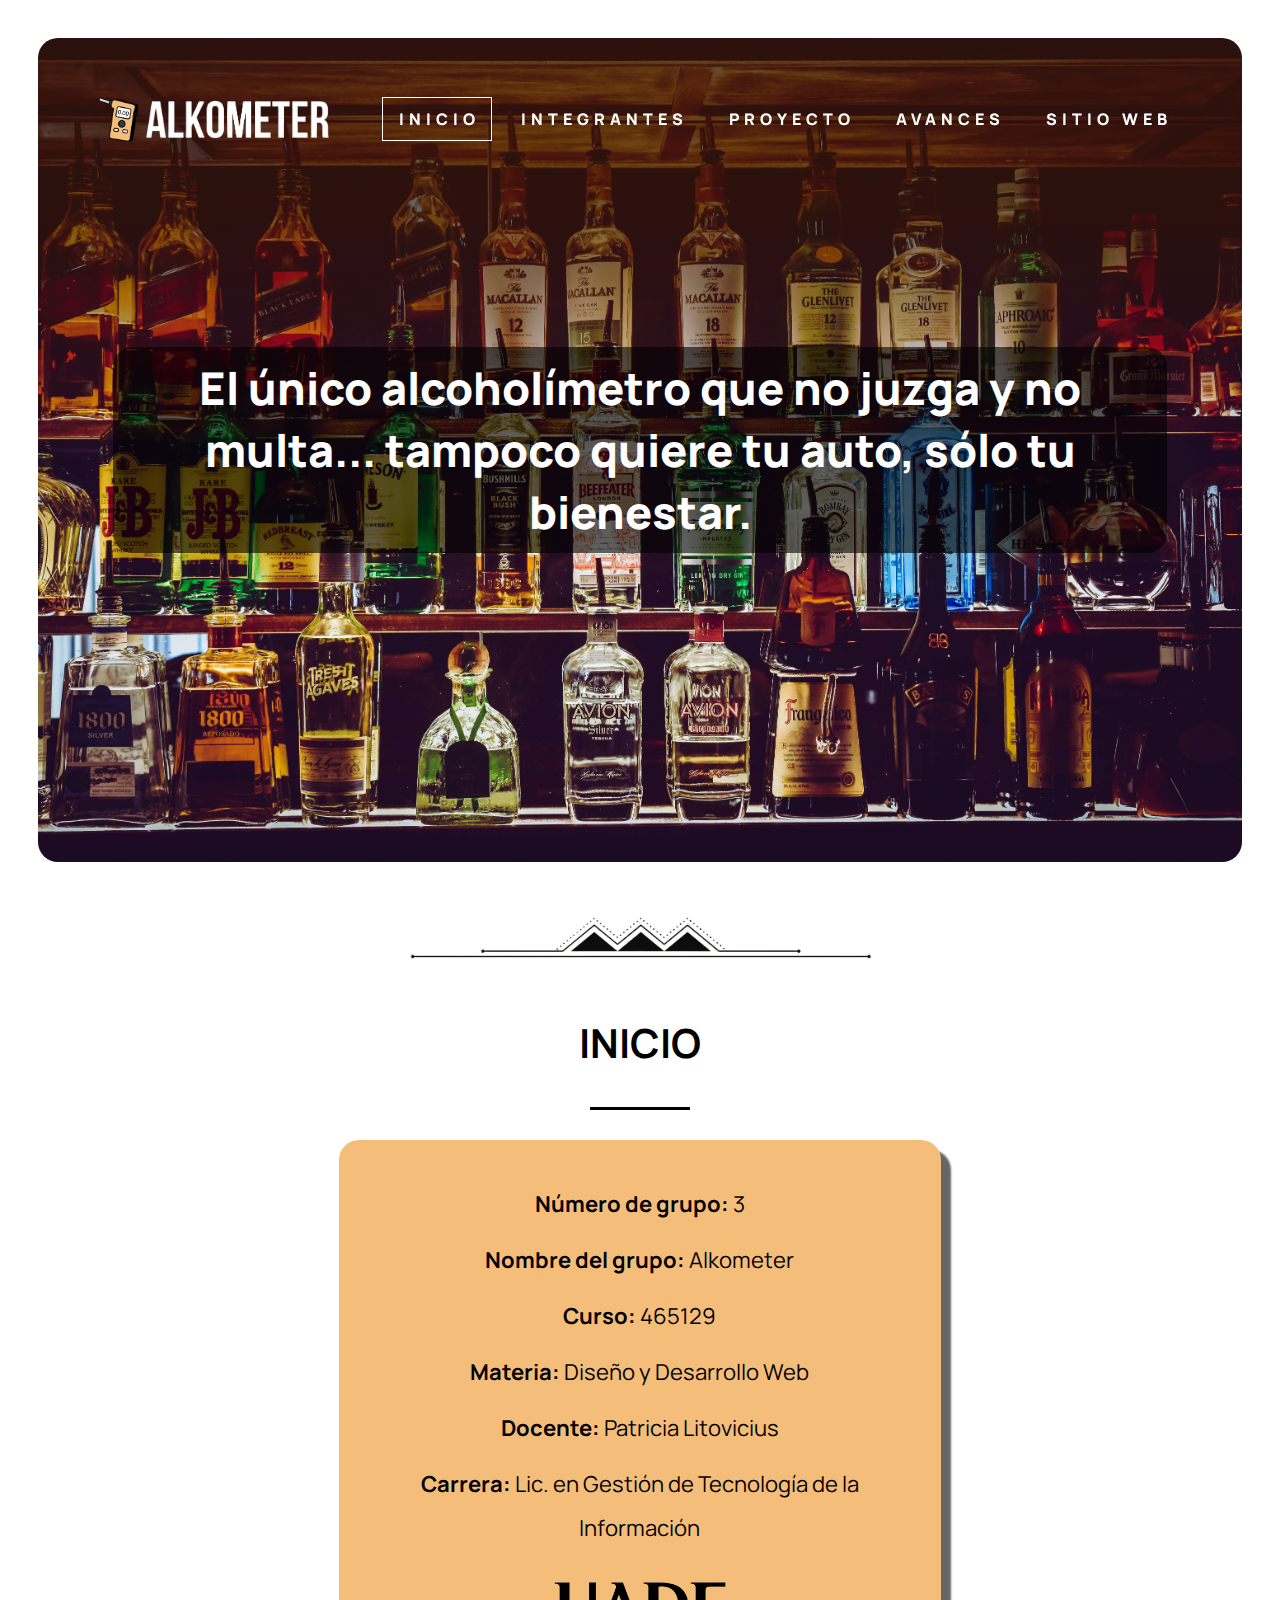
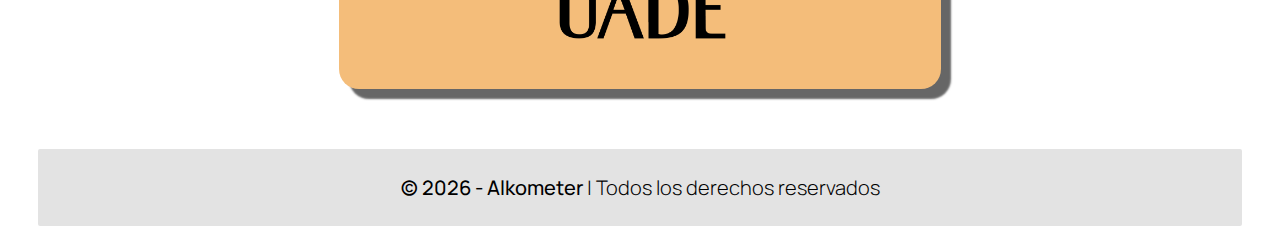
==== index.html @ fe18ce3e "sección Inicio update" ====
<!DOCTYPE html>
<html lang="es" dir="ltr" class="rootsize">

	<!-- Head -->
	<head>
		<!-- Meta -->
		<meta charset="UTF-8">
		<meta name="viewport" content="width=device-width, initial-scale=1">

		<!-- Title and Favicon -->
		<title>Alkometer - Inicio</title>
		<link rel="icon" type="image/png" href="images/favicon.png">

		<!-- Fonts -->
		<link rel="preconnect" href="https://fonts.googleapis.com">
		<link rel="preconnect" href="https://fonts.gstatic.com" crossorigin>
		<link href="https://fonts.googleapis.com/css2?family=Manrope:wght@300;400;500;600;700;800&display=swap" rel="stylesheet">

		<!-- CSS -->
		<link rel="stylesheet" href="fonts/fa/css/all.css">
		<link rel="stylesheet" href="css/style.css">
		<link rel="stylesheet" href="css/style-global-blocks.css">
		<link rel="stylesheet" href="css/style-global.css">
		<link rel="stylesheet" href="css/style-responsive.css">

		<!-- JS -->
		<script src="js/jquery.js"></script>
	</head>

	<!-- Body -->
	<body>
		<header>
			<div id="header-content">
				<a id="header-logo">
					<div id="isotype"></div>
					<div id="logo"></div>
				</a>
				<a href="javascript:void(0)" id="header-menu-toggle"><i class="fa-solid"></i></a>
				<nav id="headnav">
					<ul>
						<li class="active"><a href=".">Inicio</a></li>
						<li><a href="integrantes.html">Integrantes</a></li>
						<li><a href="proyecto.html">Proyecto</a></li>
						<li><a href="avances.html">Avances</a></li>
						<li><a href="sitio_web.html">Sitio Web</a></li>
					</ul>
				</nav>
			</div>
		</header>

		<main class="screen w_100 ml_auto mr_auto">

			<!-- Banner -->
			<section class="banner f_l_w_100 pt_200 pb_200 aspectratio_16_10 dflex flex_wrap jc_c ai_c pt_150_tablet pb_125_tablet" id="home">
				<div class="container pl_60 pr_60">
					<div class="text">
						<h1 class="w_auto text-overlay fs_45 f_900 text_white text_center ml_15 mr_15 fs_40_tablet fs_32_mobile">El único alcoholímetro que no juzga y no multa... tampoco quiere tu auto, sólo tu bienestar.</h1>
					</div>
				</div>
			</section>
			
			<!-- Page Divider 1 -->
			<div>
				<img src="images/page_divider.png" alt="" class="w_40 w_55_tablet w_70_mobile dflex ml_auto mr_auto pt_40"/>
			</div>

			<!-- Inicio -->
			<section class="title_line_color f_l_w_100" id="inicio">
				<div class="container">
					<div class="contentblock f_l_w_100 dflex flex_wrap jc_sb ai_c pt_40">
						<div class="text f_r w_100 pl_0 w_100_tablet pl_0_tablet">
							<h2 class="text_center fs_40 smallborder after lrb pb_40 mb_30 fs_30_tablet">INICIO</h2>
							<div class="card w_50 w_70_tablet w_80_mobile">
								<ul class="fs_22 text_center ml_40 mr_40 lh_200 fs_20_tablet">
									<li><b>Número de grupo:</b> 3</li>
									<li><b>Nombre del grupo:</b> Alkometer</li>
									<li><b>Curso:</b> 465129</li>
									<li><b>Materia:</b> Diseño y Desarrollo Web</li>
									<li><b>Docente:</b> Patricia Litovicius</li>
									<li><b>Carrera:</b> Lic. en Gestión de Tecnología de la Información</li>
								</ul>
								<img src="images/logo_UADE.webp" alt="Logo de UADE" class="logo_UADE img_fit w_30 w_40_mobile"/>
							</div>
						</div>

						<!-- <div class="controlAlcoholemia1 aligncenter mb_50">
							<img src="images/controlAlcoholemia1.jpg" alt="" class="img_basic img_fit"/>
						</div> -->
					</div>
				</div>
			</section>
			
			<!-- Footer -->
			<footer class="footer f_l_w_100 mt_60 pt_25 pb_25">
				<div class="container">
					<div class="copyright text_center aligncenter fs_20 fs_18_mobile f_500">&copy; 
						<span id="year"></span> <a class="border_none"> - Alkometer</a> 
						<span class="f_300"> | Todos los derechos reservados </span>
						<!-- <img src="images/logo_UADE.webp" alt="Logo de UADE"> -->
					</div>
				</div>
			</footer>
		</main>

		<!-- JS -->
		<script src="js/js-global-blocks.js"></script>
		<script src="js/navjs.js"></script>
	</body>
</html>
---- css/style.css ----
::-webkit-scrollbar {
  width: 12px;
}
::-webkit-scrollbar-track {
  background: #d3d3d3;
}
::-webkit-scrollbar-thumb {
  background: #f4bd7a;
  border-radius: 0px;
  transition: all 0.4s ease;
}
::-webkit-scrollbar-thumb:hover {
  background: #f2b264;
}

html {
  --main-padding: min(50px, 3vw);
}

main.screen {
  max-width: 2200px;
  padding: var(--main-padding);
}


/** Header **/

header {
  width: 100%;
  color: #fff;
  position: fixed;
  z-index: 5;

  --padding-horizontal: calc(var(--main-padding) * 2.5);
  /* transition: cubic-bezier(0.075, 0.82, 0.165, 1) all .25s; */
  /* transition: cubic-bezier(0.15, 0.82, 0.165, 1) all 0.5s; */
  transition: ease-in-out all 0.35s;
  padding: calc(var(--main-padding) * 1.8) var(--padding-horizontal) 25px var(--padding-horizontal);

  display: flex;
  justify-content: center;
  align-items: center;

  & * {
    box-sizing: border-box;
  }

  #header-content {
    display: flex;
    justify-content: space-between;
    align-items: center;
    width: 100%;
    height: 100px;

    #header-logo {
      display: flex;
      justify-content: center;
      align-items: center;
      align-self: stretch;
      gap: 0px;
      flex-grow: 1;
      flex-shrink: 1;
      overflow: hidden;
      max-width: 250px;

      #isotype {
        background-image: url(../images/favicon.png);
        background-size: contain;
        background-position: center;
        background-repeat: no-repeat;
        aspect-ratio: 1;
        flex: 1;
        flex-shrink: 1;
      }

      #logo {
        mask-image: url(../images/noIcon_logo1.png);
        mask-size: contain;
        mask-repeat: no-repeat;
        background-color: white;
        display: inline-block;
        aspect-ratio: 4.3;
        flex: 4.3;
        flex-shrink: 1;
      }
    }

    #header-menu-toggle {
      display: none;
      color: white;
      font-size: 24px;

      @media (max-width: 1250px) {
        display: block;
        z-index: 1000;
      }

      i::before {
        content: "\f0c9"; /** Menu icon **/
      }

      &:has(~ .active) i::before {
        content: "\f00d"; /** Cross icon **/
      }
    }

    nav {
      margin-left: 48px;
      flex-shrink: 0;
      transition: opacity 0.25s ease-in-out;

      @media (max-width: 1250px) {
        position: absolute;
        width: 100vw;
        height: 100vh;
        z-index: 999;
        top: 0;
        left: 0;
        background-color: rgba(0, 0, 0, .5);
        margin: 0;
        display: none;
        justify-content: center;
        align-items: center;
        pointer-events: none;
        opacity: 0;
      }

      &.active {
        display: flex;
        pointer-events: all;
        opacity: 1;
      }

      ul {
        display: flex;
        gap: 12px;

        @media (max-width: 1250px) {
          flex-direction: column;
          align-items: center;
          gap: 32px;
        }

        li {
          a {
            color: #fff;
            font-size: 16px;
            font-weight: 800;
            text-transform: uppercase;
            letter-spacing: 5px;  
            padding: 10px 11px 10px 16px;
            border: 1px solid rgba(255, 255, 255, 0);
            transition: all 0.25s ease-in-out;
          }
      
          &.active a,
          a:hover {
            border: 1px solid rgba(255, 255, 255, 1);
          }
        }
      }
    }
  }

  &.fixed {
    background: #fff;
    padding: 0px 25px;
    box-shadow: 0 0 10px rgba(0, 0, 0, 0.3);

    #header-content {
      #header-logo {
        #logo {
          background-color: #000;
        }
      }

      #header-menu-toggle {
        color: black;

        &:has(~ .active) {
          color: white;
        }
      }

      nav ul li {
        a {
          color: black;

          @media (max-width: 1250px) {
            color: white;
          }
        }

        &.active a,
        a:hover {
          border-color: black;

          @media (max-width: 1250px) {
            border-color: white;
          }
        }
      }
    }
  }

}

/** End Header **/

#home {
  height: calc(100vh - var(--main-padding) * 2);
}
.banner {
  background: linear-gradient(rgba(50, 20, 0, 0.65) 20%, transparent 50%), url(../images/bg1.jpg) no-repeat center !important;
  background-size: cover !important;
  border-radius: 20px;
}
.text-overlay {
  background: rgba(0, 0, 0, 0.6); /* Black background with 60% opacity */
  border-radius: 20px;
  padding: 10px;
}
.center_div {
  margin: 0 auto;
}
.move-up {
  transform: translateY(-100px); /* Move the div up by 20px */
}
.underline-text {
  text-decoration: underline;
  text-decoration-color: white;
  text-decoration-thickness: 3px;
  text-underline-offset: 5px;
}
.underline-text2{
  text-decoration: underline;
  text-decoration-thickness: 2px;
  text-underline-offset: 2px;
}
/* section#inicio .card#group-card {
  display: flex;
  flex-direction: column;
  justify-content: center;
  align-items: center;
  padding: 6rem 4rem;
} */
.card {
  margin: 0 auto;
  background: #f4bd7a;
  padding: 30px 15px;
  list-style: none;
  border-radius: 20px;
  box-shadow: 10px 10px 2px rgba(0, 0, 0, 0.6);
  text-align: center;
  display: flex;
  flex-direction: column;
  justify-content: center;
  align-items: center;
}
.card li{
  margin: 12px 0;
}
.title_line_color h2:after {
  background: #000 !important;
}
.click_aqui{  
  text-decoration: underline;
}
.contact h2:after {
  background: #000 !important;
}
.copyright a {
  color: #000;
  border-bottom: 1px solid #000;
}
.footer{
  background-color: #e3e3e3;
  border-radius: 2px;
  /* width: 100%;
  height: 60px;
  display: flex;
  justify-content: space-around;
  align-items: center;
  padding: 15px 0; */
}
/* .footer img{
  height: 100%;
  margin: 0 10px;
  object-fit: cover;
  filter: invert();
} */
.logo_UADE{
  padding-top: 20px;
  padding-bottom: 20px;
  margin: 0 10px;
  filter: invert();
}
---- css/style-global-blocks.css ----
/* CONTAINER */
.container {
  width: 100%;
  margin: 0 auto;
  max-width: 2200px;
}
.container.fw {
  width: 100%;
}

.btnbox {
}
.btnbox {
}
.btn {
  float: left;
  width: auto;
  height: auto;
  padding: 12px 40px;
  border-radius: 7px;
  -webkit-border-radius: 7px;
  transition: 0.4s;
  -webkit-transition: 0.4s;
  background: tomato;
  color: #fff;
  font-size: 16px;
}
.btn:hover {
  background: lawngreen;
}
.btn i {
  margin-left: 5px;
}
.btnbox .btn {
  margin: 0 10px;
}

section {
  float: left;
  width: 100%;
  position: relative;
}
.contentblock {
}
.contentblock .text {
}

.contactform.style1 {
}
.contactform.style1 form {
}
.contactform.style1 form input[type="text"],
.contactform.style1 form input[type="email"],
.contactform.style1 form select,
.contactform.style1 form textarea {
  width: 100%;
  height: 48px;
  background: #fff;
  border: none;
  outline: 2px solid #fff;
  padding: 0 0 0 15px;
  color: #000;
  font-size: 18px;
  margin-bottom: 20px;
}
.contactform.style1 form .half {
  width: 48% !important;
}
.contactform.style1 form textarea {
  width: 100%;
  height: 140px;
  padding: 15px;
}
.contactform.style1 form button {
  width: auto;
  height: auto;
  cursor: pointer;
  padding: 20px 50px;
  border: none;
  font-size: 16px;
  text-transform: uppercase;
}
.contactform.style1 form button span {
  margin-left: 6px;
}
.contactform.style1 form button.border {
  border: 1px solid #000;
}

/* HEADINGS: BEFORE AFTER BORDER */
.smallborder {
  position: relative;
}
.smallborder.after:after,
.smallborder.before:before {
  position: absolute;
  content: "";
  z-index: 2;
  width: 100px;
  height: 3px;
  background: #fff;
}
.smallborder.lt:after,
.smallborder.lt:before {
  left: 0;
  top: 0;
}
.smallborder.lrt:after,
.smallborder.lrt:before {
  left: 0;
  right: 0;
  top: 0;
  margin: 0 auto 0 auto;
}
.smallborder.lb:after,
.smallborder.lb:before {
  left: 0;
  bottom: 0;
}
.smallborder.lrb:after,
.smallborder.lrb:before {
  left: 0;
  right: 0;
  bottom: 0;
  margin: 0 auto 0 auto;
}
.smallborder.rt:after,
.smallborder.rt:before {
  right: 0;
  top: 0;
}
.smallborder.rb:after,
.smallborder.rb:before {
  right: 0;
  bottom: 0;
}
.smallborder.vwuit:after {
  width: 8vw;
  height: 0.3vw;
}

@media (max-width: 1200px) {
  .headermenu {
  }
  .headermenu a.menucontrol {
    display: block;
  }
  .headermenu a.hidemenu {
    position: fixed;
    right: 20px;
    top: 20px;
    width: 42px;
    height: 42px;
    font-size: 30px;
    color: #fff;
    display: flex;
    align-items: center;
    justify-content: center;
    flex-wrap: wrap;
    z-index: 6;
    display: none;
  }
  .navigation {
    display: none;
  }
  .navigation nav {
    position: fixed;
    width: 100%;
    height: 100%;
    overflow-y: auto;
    background: rgba(0, 0, 0, 0.9);
    left: 0;
    top: 0;
    z-index: 5;
    display: flex;
    align-items: center;
    justify-content: center;
  }
  .navigation nav ul {
    margin: auto;
  }
}

@media (max-width: 640px) {
  .contactform.style1 form input[type="text"],
  .contactform.style1 form input[type="email"],
  .contactform.style1 form select,
  .contactform.style1 form textarea {
    height: 42px;
    padding: 0 0 0 15px;
    font-size: 16px;
    margin-bottom: 20px;
  }
  .contactform.style1 form .half {
    width: 100% !important;
  }
  .contactform.style1 form textarea {
    height: 120px;
  }
  .contactform.style1 form button {
    padding: 15px 20px;
    font-size: 15px;
  }
}
---- css/style-global.css ----
/* Global CSS */

	*{
		box-sizing: border-box; -webkit-box-sizing: border-box;
		margin: 0;padding: 0;
	}
	ul{	list-style: none;}
	a{	text-decoration: none;}
	body{
		background: #fff;
		line-height: normal;
		overflow-x: hidden;
	}
	:root{
	}
	html{
		font-size:250%;
	}

	.text_left{text-align: left;}
	.text_right{text-align: right;}
	.text_center{text-align: center;}
	.text_justify{text-align: justify;}
	.alignleft, .align_left{float: left; margin-right: 50px; margin-bottom: 30px;}
	.alignright, .align_right{float: right; margin-left: 50px; margin-bottom: 30px;}
	.aligncenter, .align_center{float: none;display:table;margin-left:auto;margin-right:auto;}
	.tt_u{text-transform: uppercase;}
	.tt_c{text-transform: capitalize;}

	
	/* HIDE */
	.hide{display: none;}
	.hide_in_pc{display: none;}
	.hide_in_mobile{display: none}


	/* FLOAT */
	.f_l 	{float: left;}
	.f_l_w_f, .f_l_w_100 {float: left;width: 100%;}
	.f_l_w_a {float: left;width: auto;}
	.f_r 	{float: right;}
	.f_r_w_f {float: right;width: 100%;}
	.f_r_w_a {float: right;width: auto;}


	/* WIDTH HEIGHT */
	.w_full{width:100%;}
	.w_auto{width:auto;}
	.w_half{width:50%;}
	.w_of{width:25%;}
	.h_full{height: 100%;}
	.h_auto{height: auto;}
	.w_0{width: 0;}
	.h_0{height: 0;}

	.w_100{width: 100%;} 
	.w_95{width: 95%;}
	.w_90{width: 90%;}
	.w_85{width: 85%;}
	.w_80{width: 80%;}
	.w_75{width: 75%;}
	.w_70{width: 70%;}
	.w_65{width: 65%;}
	.w_60{width: 60%;}
	.w_55{width: 55%;}
	.w_50{width: 50%;}
	.w_45{width: 45%;}
	.w_40{width: 40%;}
	.w_35{width: 35%;}
	.w_30{width: 30%;}
	.w_25{width: 25%;}
	.w_20{width: 20%;}
	.w_15{width: 15%;}
	.w_10{width: 10%;}
	.w_5{width: 5%;}


	/* MARGINS */
	.m_auto 		{margin: auto;}
	.ml_auto 		{margin-left:auto;}
	.mr_auto 		{margin-right:auto;}
	.mt_auto 		{margin-top:auto;}
	.mb_auto 		{margin-bottom:auto;}


	/* FONT FAMILY */
	h1, h2, h3, h4, h5, h6, div, li, p, a, blockquote, input, textarea, button, select, td, th{font-family: 'Manrope';}
	/* LINK THESE FONTS BEFORE USE */
	.font_manrope{font-family: 'Manrope', sans-serif;}
	.font_poppins{font-family: 'Poppins', sans-serif;}
	.font_inter{font-family: 'Inter', sans-serif;}
	.font_dmserifdisplay{font-family: 'DM Serif Display', serif;}
	.font_playfairdisplay{font-family: 'Playfair Display', serif;}
	.font_zillaslab{font-family: 'Zilla Slab', serif;}
	.font_marcellus{font-family: 'Marcellus', serif;}
	.font_rubik{font-family: 'Rubik', sans-serif;}
	.font_quicksand{font-family: 'Quicksand', sans-serif;}
	.font_nunito{font-family: 'Nunito', sans-serif;}
	.font_arimo{font-family: 'Arimo', sans-serif;}
	.font_cabin{font-family: 'Cabin', sans-serif;}
	.font_fjalla{font-family: 'Fjalla One', sans-serif;}
	.font_bebas_neue{font-family: 'Bebas Neue', cursive;}


	/* FONT SIZE */
	.fs_200	{font-size:200px;}
	.fs_190	{font-size:190px;}
	.fs_180	{font-size:180px;}
	.fs_170	{font-size:170px;}
	.fs_160	{font-size:160px;}
	.fs_150	{font-size:150px;}
	.fs_140	{font-size:140px;}
	.fs_130	{font-size:130px;}
	.fs_120	{font-size:120px;}
	.fs_110	{font-size:110px;}
	.fs_100	{font-size:100px;}
	.fs_90	{font-size:90px;}
	.fs_85	{font-size:85px;}
	.fs_80	{font-size:80px;}
	.fs_75	{font-size:75px;}
	.fs_70	{font-size:70px;}
	.fs_65	{font-size:65px;}
	.fs_60	{font-size:60px;}
	.fs_55	{font-size:55px;}
	.fs_50	{font-size:50px;}
	.fs_48	{font-size:48px;}
	.fs_45	{font-size:45px;}
	.fs_42	{font-size:42px;}
	.fs_40	{font-size:40px;}
	.fs_38	{font-size:38px;}
	.fs_36	{font-size:36px;}
	.fs_34	{font-size:34px;}
	.fs_32	{font-size:32px;}
	.fs_30	{font-size:30px;}
	.fs_28	{font-size:28px;}
	.fs_26	{font-size:26px;}
	.fs_24	{font-size:24px;}
	.fs_22	{font-size:22px;}
	.fs_21	{font-size:21px;}
	.fs_20	{font-size:20px;}
	.fs_19	{font-size:19px;}
	.fs_18	{font-size:18px;}
	.fs_17	{font-size:17px;}
	.fs_16	{font-size:16px;}
	.fs_15	{font-size:15px;}
	.fs_14	{font-size:14px;}
	.fs_13	{font-size:13px;}
	.fs_12	{font-size:12px;}
	.fs_11	{font-size:11px;}
	.fs_10	{font-size:10px;}
	.fs_9	{font-size:9px;}
	.fs_8	{font-size:8px;}
	.fs_7	{font-size:7px;}
	.fs_6	{font-size:6px;}
	.fs_5	{font-size:5px;}


	.fs_rem_20		{font-size:20rem;}
	.fs_rem_19_5	{font-size:19.5rem;}
	.fs_rem_19 		{font-size:19rem;}
	.fs_rem_18_5 	{font-size:18.5rem;}
	.fs_rem_18 		{font-size:18rem;}
	.fs_rem_17_5 	{font-size:17.5rem;}
	.fs_rem_17 		{font-size:17rem;}
	.fs_rem_16_5 	{font-size:16.5rem;}
	.fs_rem_16 		{font-size:16rem;}
	.fs_rem_15_5 	{font-size:15.5rem;}
	.fs_rem_15 		{font-size:15rem;}
	.fs_rem_14_5 	{font-size:14.5rem;}
	.fs_rem_14 		{font-size:14rem;}
	.fs_rem_13_5 	{font-size:13.5rem;}
	.fs_rem_13 		{font-size:13rem;}
	.fs_rem_12_5  	{font-size:12.5rem;}
	.fs_rem_12  	{font-size:12rem;}
	.fs_rem_11_5  	{font-size:11.5rem;}
	.fs_rem_11  	{font-size:11rem;}
	.fs_rem_10_5	{font-size:10.5rem;}
	.fs_rem_10		{font-size:10rem;}
	.fs_rem_9_5		{font-size:9.5rem;}
	.fs_rem_9 		{font-size:9rem;}
	.fs_rem_8_5 	{font-size:8.5rem;}
	.fs_rem_8 		{font-size:8rem;}
	.fs_rem_7_5 	{font-size:7.5rem;}
	.fs_rem_7 		{font-size:7rem;}
	.fs_rem_6_5 	{font-size:6.5rem;}
	.fs_rem_6 		{font-size:6rem;}
	.fs_rem_5_5 	{font-size:5.5rem;}
	.fs_rem_5 		{font-size:5rem;}
	.fs_rem_4_5 	{font-size:4.5rem;}
	.fs_rem_4 		{font-size:4rem;}
	.fs_rem_3_5 	{font-size:3.5rem;}
	.fs_rem_3 		{font-size:3rem;}
	.fs_rem_2_5  	{font-size:2.5rem;}
	.fs_rem_2  		{font-size:2rem;}
	.fs_rem_1_5  	{font-size:1.5rem;}
	.fs_rem_1  		{font-size:1rem;}


	/* FONT WEIGHT */
	.f_bold{font-weight: bold;}
	.f_normal{font-weight: normal;}
	.f_300{font-weight: 300;}
	.f_400{font-weight: 400;}
	.f_500{font-weight: 500;}
	.f_600{font-weight: 600;}
	.f_700{font-weight: 700;}
	.f_800{font-weight: 800;}
	.f_900{font-weight: 900;}
	.f_italic{font-style: italic;}
	.f_oblique{font-style: oblique;}


	/* LINE HEIGHT */
	.lh_normal 	{line-height: normal;}
	.lh_100 	{line-height: 100%;}
	.lh_110 	{line-height: 110%;}
	.lh_120 	{line-height: 120%;}
	.lh_130 	{line-height: 130%;}
	.lh_140 	{line-height: 140%;}
	.lh_150 	{line-height: 150%;}
	.lh_160 	{line-height: 160%;}
	.lh_170 	{line-height: 170%;}
	.lh_180 	{line-height: 180%;}
	.lh_190 	{line-height: 190%;}
	.lh_200 	{line-height: 200%;}


	/* LETTER SPACING */
	.ls_1{letter-spacing: 1px}
	.ls_2{letter-spacing: 2px}
	.ls_3{letter-spacing: 3px}
	.ls_4{letter-spacing: 4px}
	.ls_5{letter-spacing: 5px}
	.ls_6{letter-spacing: 6px}
	.ls_7{letter-spacing: 7px}
	.ls_8{letter-spacing: 8px}
	.ls_9{letter-spacing: 9px}
	.ls_10{letter-spacing: 10px}


	/* POSITIONS */
	.p_relative 	{position: relative;}
	.p_absolute 	{position: absolute;}
	.p_fixed 		{position: fixed;}
	.p_static 		{position: static;}
	.left 			{left: 0;}
	.right 			{right: 0;}
	.top 			{top: 0;}
	.bottom 		{bottom: 0;}


	/* Z INDEXES */
	.zindex_1{z-index: 1;}
	.zindex_2{z-index: 2;}
	.zindex_3{z-index: 3;}
	.zindex_4{z-index: 4;}
	.zindex_5{z-index: 5;}
	.zindex_15{z-index: 15;}
	.zindex_16{z-index: 16;}
	.zindex_17{z-index: 17;}
	.zindex_18{z-index: 18;}
	.zindex_19{z-index: 19;}
	.zindex_20{z-index: 20;}
	.zindex_95{z-index: 95;}
	.zindex_96{z-index: 96;}
	.zindex_97{z-index: 97;}
	.zindex_98{z-index: 98;}
	.zindex_99{z-index: 99;}
	.zindex_100{z-index: 100;}
	.zindex_999{z-index: 999;}
	.zindex_9999{z-index: 9999;}


	/* DISPLAY */
	.dnone{display: none;}
	.dtable{display: table;}
	.dblock{display: block;}


	/* FLEXBOX */
	.dflex{display: flex;}
	.flex_wrap{flex-wrap: wrap;}
	.flex_wrap_no{flex-wrap: nowrap;}
	.flex_wrap_r{flex-wrap: wrap-reverse;}
	.fd_r{flex-direction: row;}
	.fd_rr{flex-direction: row-reverse;}
	.fd_c{flex-direction: column;}
	.fd_cr{flex-direction: column-reverse;}
	.ai_c{align-items: center;}
	.ai_fs{align-items: flex-start;}
	.ai_fe{align-items: flex-end;}
	.ai_b{align-items: baseline;}
	.jc_c{justify-content: center;}
	.jc_sb{justify-content: space-between;}
	.jc_sa{justify-content: space-around;}
	.jc_se{justify-content: space-evenly;}
	.jc_fs{justify-content: flex-start;}
	.jc_fe{justify-content: flex-end;}


	/* IMAGES */
	.img_fl{float: left;}
	.img_fr{float: right;}
	.img_wauto{width: auto;}
	.img_hauto{width: auto;}
	.img_w50{width: 50%;}
	.img_w100{width: 100%;}
	.img_basic{float: left;width: 100%;height: auto;}
	.img_basic_2{float: left;height: auto;}
	.img_fit{object-fit: cover;object-position: center;}


	/* ASPECT RATIOS */
	.aspectratio_1_1{aspect-ratio: 1/1;}
	.aspectratio_1_15{aspect-ratio: 1/1.5;}
	.aspectratio_1_2{aspect-ratio: 1/2;}
	.aspectratio_1_3{aspect-ratio: 1/3;}
	/* BREAK */
	.aspectratio_2_1{aspect-ratio: 2/1;}
	.aspectratio_2_2{aspect-ratio: 2/2;}
	.aspectratio_2_3{aspect-ratio: 2/3;}
	.aspectratio_2_4{aspect-ratio: 2/4;}
	.aspectratio_2_5{aspect-ratio: 2/5;}
	/* BREAK */
	.aspectratio_3_1{aspect-ratio: 3/1;}
	.aspectratio_3_2{aspect-ratio: 3/2;}
	.aspectratio_3_3{aspect-ratio: 3/3;}
	.aspectratio_3_4{aspect-ratio: 3/4;}
	.aspectratio_3_5{aspect-ratio: 3/5;}
	.aspectratio_3_6{aspect-ratio: 3/6;}
	/* BREAK */
	.aspectratio_4_1{aspect-ratio: 4/1;}
	.aspectratio_4_2{aspect-ratio: 4/2;}
	.aspectratio_4_3{aspect-ratio: 4/3;}
	.aspectratio_4_4{aspect-ratio: 4/4;}
	.aspectratio_4_5{aspect-ratio: 4/5;}
	.aspectratio_4_6{aspect-ratio: 4/6;}
	.aspectratio_4_7{aspect-ratio: 4/7;}
	.aspectratio_4_8{aspect-ratio: 4/8;}
	.aspectratio_4_9{aspect-ratio: 4/9;}
	.aspectratio_4_10{aspect-ratio: 4/10;}
	/* BREAK */
	.aspectratio_5_1{aspect-ratio: 5/1;}
	.aspectratio_5_2{aspect-ratio: 5/2;}
	.aspectratio_5_3{aspect-ratio: 5/3;}
	.aspectratio_5_4{aspect-ratio: 5/4;}
	.aspectratio_5_5{aspect-ratio: 5/5;}
	.aspectratio_5_6{aspect-ratio: 5/6;}
	.aspectratio_5_7{aspect-ratio: 5/7;}
	.aspectratio_5_8{aspect-ratio: 5/8;}
	.aspectratio_5_9{aspect-ratio: 5/9;}
	.aspectratio_5_10{aspect-ratio: 5/10;}
	/* BREAK */
	.aspectratio_16_5	{aspect-ratio: 16/5;}
	.aspectratio_16_6	{aspect-ratio: 16/6;}
	.aspectratio_16_7	{aspect-ratio: 16/7;}
	.aspectratio_16_8	{aspect-ratio: 16/8;}
	.aspectratio_16_9	{aspect-ratio: 16/9;}
	.aspectratio_16_10	{aspect-ratio: 16/10;}
	.aspectratio_16_11	{aspect-ratio: 16/11;}
	.aspectratio_16_12	{aspect-ratio: 16/12;}
	.aspectratio_16_13	{aspect-ratio: 16/13;}
	.aspectratio_16_14	{aspect-ratio: 16/14;}
	.aspectratio_16_15	{aspect-ratio: 16/15;}
	.aspectratio_16_16	{aspect-ratio: 16/16;}
	.aspectratio_16_17	{aspect-ratio: 16/17;}
	.aspectratio_16_18	{aspect-ratio: 16/18;}
	.aspectratio_16_19	{aspect-ratio: 16/19;}
	.aspectratio_16_20	{aspect-ratio: 16/20;}


	/* TRANSITIONS */
	.ts_0_1	{transition:0.1s;-webkit-transition:0.1s;} .ts_0	{transition:0s;-webkit-transition:0s;}
	.ts_0_2	{transition:0.2s;-webkit-transition:0.2s;}
	.ts_0_3	{transition:0.3s;-webkit-transition:0.3s;}
	.ts_0_4	{transition:0.4s;-webkit-transition:0.4s;}
	.ts_0_5	{transition:0.5s;-webkit-transition:0.5s;}
	.ts_0_6	{transition:0.6s;-webkit-transition:0.6s;}
	.ts_0_7	{transition:0.7s;-webkit-transition:0.7s;}
	.ts_0_8	{transition:0.8s;-webkit-transition:0.8s;}
	.ts_0_9	{transition:0.9s;-webkit-transition:0.9s;}
	.ts_1_0	{transition:1.0s;-webkit-transition:1.0s;} .ts_1{transition:1.0s;-webkit-transition:1.0s;}
	.ts_1_1	{transition:1.1s;-webkit-transition:1.1s;}
	.ts_1_2	{transition:1.2s;-webkit-transition:1.2s;}
	.ts_1_3	{transition:1.3s;-webkit-transition:1.3s;}
	.ts_1_4	{transition:1.4s;-webkit-transition:1.4s;}
	.ts_1_5	{transition:1.5s;-webkit-transition:1.5s;}
	.ts_1_6	{transition:1.6s;-webkit-transition:1.6s;}
	.ts_1_7	{transition:1.7s;-webkit-transition:1.7s;}
	.ts_1_8	{transition:1.8s;-webkit-transition:1.8s;}
	.ts_1_9	{transition:1.9s;-webkit-transition:1.9s;}
	.ts_2	{transition:2s;-webkit-transition:2s;}
	.ts_2_5	{transition:2.5s;-webkit-transition:2.5s;}
	.ts_3	{transition:3s;-webkit-transition:3s;}
	.ts_3_5	{transition:3.5s;-webkit-transition:3.5s;}
	.ts_4	{transition:4s;-webkit-transition:4s;}
	.ts_4_5	{transition:4.5s;-webkit-transition:4.5s;}
	.ts_5	{transition:5s;-webkit-transition:5s;}
	.ts_5_5	{transition:5.5s;-webkit-transition:5.5s;}


	/* BORDER RADIUS */
	.radius_full{border-radius:50%;-webkit-border-radius:50%;}
	.radius_1{border-radius:1px;-webkit-border-radius:1px;}
	.radius_2{border-radius:2px;-webkit-border-radius:2px;}
	.radius_3{border-radius:3px;-webkit-border-radius:3px;}
	.radius_4{border-radius:4px;-webkit-border-radius:4px;}
	.radius_5{border-radius:5px;-webkit-border-radius:5px;}
	.radius_6{border-radius:6px;-webkit-border-radius:6px;}
	.radius_7{border-radius:7px;-webkit-border-radius:7px;}
	.radius_8{border-radius:8px;-webkit-border-radius:8px;}
	.radius_9{border-radius:9px;-webkit-border-radius:9px;}
	.radius_10{border-radius:10px;-webkit-border-radius:10px;}
	.radius_15{border-radius:15px;-webkit-border-radius:15px;}
	.radius_20{border-radius:20px;-webkit-border-radius:20px;}
	.radius_25{border-radius:25px;-webkit-border-radius:25px;}
	.radius_30{border-radius:30px;-webkit-border-radius:30px;}
	.radius_40{border-radius:40px;-webkit-border-radius:40px;}
	.radius_50{border-radius:50px;-webkit-border-radius:50px;}
	.radius_60{border-radius:60px;-webkit-border-radius:60px;}
	.radius_70{border-radius:70px;-webkit-border-radius:70px;}


	/* MARGIN VALUES */
	.mb_5			{margin-bottom: 5px;}
	.mb_10			{margin-bottom: 10px;}
	.mb_15			{margin-bottom: 15px;}
	.mb_20			{margin-bottom: 20px;}
	.mb_25			{margin-bottom: 25px;}
	.mb_30			{margin-bottom: 30px;}
	.mb_35			{margin-bottom: 35px;}
	.mb_40			{margin-bottom: 40px;}
	.mb_45			{margin-bottom: 45px;}
	.mb_50			{margin-bottom: 50px;}
	.mb_60			{margin-bottom: 60px;}
	.mb_70			{margin-bottom: 70px;}
	.mb_80			{margin-bottom: 80px;}
	.mb_90			{margin-bottom: 90px;}
	.mb_100			{margin-bottom: 100px;}
	.mb_125			{margin-bottom: 125px;}
	.mb_150			{margin-bottom: 150px;}
	.mb_175 		{margin-bottom: 175px;}
	.mb_200			{margin-bottom: 200px;}
	.mb_225			{margin-bottom: 225px;}
	.mb_250			{margin-bottom: 250px;}
	.mb_275			{margin-bottom: 275px;}
	.mb_300			{margin-bottom: 300px;}


	.mt_5			{margin-top: 5px;}
	.mt_10			{margin-top: 10px;}
	.mt_15			{margin-top: 15px;}
	.mt_20			{margin-top: 20px;}
	.mt_25			{margin-top: 25px;}
	.mt_30			{margin-top: 30px;}
	.mt_35			{margin-top: 35px;}
	.mt_40			{margin-top: 40px;}
	.mt_45			{margin-top: 45px;}
	.mt_50			{margin-top: 50px;}
	.mt_60			{margin-top: 60px;}
	.mt_70			{margin-top: 70px;}
	.mt_80			{margin-top: 80px;}
	.mt_90			{margin-top: 90px;}
	.mt_100			{margin-top: 100px;}
	.mt_125			{margin-top: 125px;}
	.mt_150			{margin-top: 150px;}
	.mt_175			{margin-top: 175px;}
	.mt_200			{margin-top: 200px;}


	.ml_5			{margin-left: 5px;}
	.ml_10			{margin-left: 10px;}
	.ml_15			{margin-left: 15px;}
	.ml_20			{margin-left: 20px;}
	.ml_25			{margin-left: 25px;}
	.ml_30			{margin-left: 30px;}
	.ml_35			{margin-left: 35px;}
	.ml_40			{margin-left: 40px;}
	.ml_45			{margin-left: 45px;}
	.ml_50			{margin-left: 50px;}
	.ml_60			{margin-left: 60px;}
	.ml_70			{margin-left: 70px;}
	.ml_80			{margin-left: 80px;}
	.ml_90			{margin-left: 90px;}
	.ml_100			{margin-left: 100px;}
	.ml_125			{margin-left: 125px;}
	.ml_150			{margin-left: 150px;}
	.ml_175			{margin-left: 175px;}
	.ml_200			{margin-left: 200px;}


	.mr_5			{margin-right: 5px;}
	.mr_10			{margin-right: 10px;}
	.mr_15			{margin-right: 15px;}
	.mr_20			{margin-right: 20px;}
	.mr_25			{margin-right: 25px;}
	.mr_30			{margin-right: 30px;}
	.mr_35			{margin-right: 35px;}
	.mr_40			{margin-right: 40px;}
	.mr_45			{margin-right: 45px;}
	.mr_50			{margin-right: 50px;}
	.mr_60			{margin-right: 60px;}
	.mr_70			{margin-right: 70px;}
	.mr_80			{margin-right: 80px;}
	.mr_90			{margin-right: 90px;}
	.mr_100			{margin-right: 100px;}
	.mr_125			{margin-right: 125px;}
	.mr_150			{margin-right: 150px;}
	.mr_175			{margin-right: 175px;}
	.mr_200			{margin-right: 200px;}
	

	/* PADDING VALUES */
	.pb_0			{padding-bottom: 0px;}
	.pb_5			{padding-bottom: 5px;}
	.pb_10			{padding-bottom: 10px;}
	.pb_15			{padding-bottom: 15px;}
	.pb_20			{padding-bottom: 20px;}
	.pb_25			{padding-bottom: 25px;}
	.pb_30			{padding-bottom: 30px;}
	.pb_35			{padding-bottom: 35px;}
	.pb_40			{padding-bottom: 40px;}
	.pb_45			{padding-bottom: 45px;}
	.pb_50			{padding-bottom: 50px;}
	.pb_60			{padding-bottom: 60px;}
	.pb_70			{padding-bottom: 70px;}
	.pb_80			{padding-bottom: 80px;}
	.pb_90			{padding-bottom: 90px;}
	.pb_100			{padding-bottom: 100px;}
	.pb_125			{padding-bottom: 125px;}
	.pb_150			{padding-bottom: 150px;}
	.pb_175			{padding-bottom: 175px;}
	.pb_200			{padding-bottom: 200px;}

	.pt_0			{padding-top: 0px;}
	.pt_5			{padding-top: 5px;}
	.pt_10			{padding-top: 10px;}
	.pt_15			{padding-top: 15px;}
	.pt_20			{padding-top: 20px;}
	.pt_25			{padding-top: 25px;}
	.pt_30			{padding-top: 30px;}
	.pt_35			{padding-top: 35px;}
	.pt_40			{padding-top: 40px;}
	.pt_45			{padding-top: 45px;}
	.pt_50			{padding-top: 50px;}
	.pt_60			{padding-top: 60px;}
	.pt_70			{padding-top: 70px;}
	.pt_80			{padding-top: 80px;}
	.pt_90			{padding-top: 90px;}
	.pt_100			{padding-top: 100px;}
	.pt_125			{padding-top: 125px;}
	.pt_150			{padding-top: 150px;}
	.pt_175			{padding-top: 175px;}
	.pt_200			{padding-top: 200px;}

	.pl_0			{padding-left: 0;}
	.pl_5			{padding-left: 5px;}
	.pl_10			{padding-left: 10px;}
	.pl_15			{padding-left: 15px;}
	.pl_20			{padding-left: 20px;}
	.pl_25			{padding-left: 25px;}
	.pl_30			{padding-left: 30px;}
	.pl_35			{padding-left: 35px;}
	.pl_40			{padding-left: 40px;}
	.pl_45			{padding-left: 45px;}
	.pl_50			{padding-left: 50px;}
	.pl_60			{padding-left: 60px;}
	.pl_70			{padding-left: 70px;}
	.pl_80			{padding-left: 80px;}
	.pl_90			{padding-left: 90px;}
	.pl_100			{padding-left: 100px;}
	.pl_125			{padding-left: 125px;}
	.pl_150			{padding-left: 150px;}
	.pl_175			{padding-left: 175px;}
	.pl_200			{padding-left: 200px;}

	.pr_0			{padding-right: 0px;}
	.pr_5			{padding-right: 5px;}
	.pr_10			{padding-right: 10px;}
	.pr_15			{padding-right: 15px;}
	.pr_20			{padding-right: 20px;}
	.pr_25			{padding-right: 25px;}
	.pr_30			{padding-right: 30px;}
	.pr_35			{padding-right: 35px;}
	.pr_40			{padding-right: 40px;}
	.pr_45			{padding-right: 45px;}
	.pr_50			{padding-right: 50px;}
	.pr_60			{padding-right: 60px;}
	.pr_70			{padding-right: 70px;}
	.pr_80			{padding-right: 80px;}
	.pr_90			{padding-right: 90px;}
	.pr_100			{padding-right: 100px;}
	.pr_125			{padding-right: 125px;}
	.pr_150			{padding-right: 150px;}
	.pr_175			{padding-right: 175px;}
	.pr_200			{padding-right: 200px;}
	

	/* COLORS */
	.text_aliceblue			{color: aliceblue;}
	.text_antiquewhite		{color: antiquewhite;}
	.text_aqua 				{color: aqua;}
	.text_aquamarine 		{color: aquamarine;}
	.text_azure  			{color: azure;}
	.text_beige				{color: beige;}
	.text_bisque			{color: bisque;}
	.text_black				{color: black;}
	.text_blanchedalmond	{color: blanchedalmond;}
	.text_blue 				{color: blue;}
	.text_blueviolet 		{color: blueviolet;}
	.text_brown 			{color: brown;}
	.text_burlywood{color: burlywood;}
	.text_cadetblue{color: cadetblue;}
	.text_chartreuse{color: chartreuse;}
	.text_chocolate{color: chocolate;}
	.text_coral{color: coral;}
	.text_cornflowerblue{color: cornflowerblue;}
	.text_cornsilk{color: cornsilk;}
	.text_cyan{color: cyan;}
	.text_darkblue{color: darkblue;}
	.text_darkcyan{color: darkcyan;}
	.text_darkgoldenrod{color: darkgoldenrod;}
	.text_darkgray{color: darkgray;}
	.text_darkgrey{color: darkgrey;}
	.text_darkgreen{color: darkgreen;}
	.text_darkkhaki{color: darkkhaki;}
	.text_darkmagenta{color: darkmagenta;}
	.text_darkolivegreen{color: darkolivegreen;}
	.text_darkorange{color: darkorange;}
	.text_darkorchid{color: darkorchid;}
	.text_darkred{color: darkred;}
	.text_darksalmon{color: darksalmon;}
	.text_darkseagreen{color: darkseagreen;}
	.text_darkslateblue{color: darkslateblue;}
	.text_darkslategray{color: darkslategray;}
	.text_darkslategrey{color: darkslategrey;}
	.text_darkturquoise{color: darkturquoise;}
	.text_darkviolet{color: darkviolet;}
	.text_deeppink{color: deeppink;}
	.text_deepskyblue{color: deepskyblue;}
	.text_dimgray{color: dimgray;}
	.text_dimgrey{color: dimgrey;}
	.text_dodgerblue{color: dodgerblue;}
	.text_firebrick{color: firebrick;}
	.text_floralwhite{color: floralwhite;}
	.text_forestgreen{color: forestgreen;}
	.text_fuchsia{color: fuchsia;}
	.text_gainsboro{color: gainsboro;}
	.text_ghostwhite{color: ghostwhite;}
	.text_gold{color: gold;}
	.text_goldenrod{color: goldenrod;}
	.text_gray{color: gray;}
	.text_grey{color: grey;}
	.text_green{color: green;}
	.text_greenyellow{color: greenyellow;}
	.text_honeydew{color: honeydew;}
	.text_hotpink{color: hotpink;}
	.text_indianred{color: indianred;}
	.text_indigo{color: indigo;}
	.text_ivory{color: ivory;}
	.text_khaki{color: khaki;}
	.text_lavender{color: lavender;}
	.text_lavenderblush{color: lavenderblush;}
	.text_lawngreen{color: lawngreen;}
	.text_lemonchiffon{color: lemonchiffon;}
	.text_lightblue{color: lightblue;}
	.text_lightcoral{color: lightcoral;}
	.text_lightcyan{color: lightcyan;}
	.text_lightgoldenrodyellow{color: lightgoldenrodyellow;}
	.text_lightgray{color: lightgray;}
	.text_lightgrey{color: lightgrey;}
	.text_lightgreen{color: lightgreen;}
	.text_lightpink{color: lightpink;}
	.text_lightsalmon{color: lightsalmon;}
	.text_lightseagreen{color: lightseagreen;}
	.text_lightskyblue{color: lightskyblue;}
	.text_lightslategray{color: lightslategray;}
	.text_lightslategrey{color: lightslategrey;}
	.text_lightsteelblue{color: lightsteelblue;}
	.text_lightyellow{color: lightyellow;}
	.text_lime{color: lime;}
	.text_limegreen{color: limegreen;}
	.text_linen{color: linen;}
	.text_magenta{color: magenta;}
	.text_maroon{color: maroon;}
	.text_mediumaquamarine{color: mediumaquamarine;}
	.text_mediumblue{color: mediumblue;}
	.text_mediumorchid{color: mediumorchid;}
	.text_mediumpurple{color: mediumpurple;}
	.text_mediumseagreen{color: mediumseagreen;}
	.text_mediumslateblue{color: mediumslateblue;}
	.text_mediumspringgreen{color: mediumspringgreen;}
	.text_mediumturquoise{color: mediumturquoise;}
	.text_mintcream{color: mintcream;}
	.text_mistyrose{color: mistyrose;}
	.text_moccasin{color: moccasin;}
	.text_navajowhite{color: navajowhite;}
	.text_navy{color: navy;}
	.text_oldlace{color: oldlace;}
	.text_olive{color: olive;}
	.text_olivedrab{color: olivedrab;}
	.text_orange{color: orange;}
	.text_orangered{color: orangered;}
	.text_orchid{color: orchid;}
	.text_palegoldenrod{color: palegoldenrod;}
	.text_palegreen{color: palegreen;}
	.text_paleturquoise{color: paleturquoise;}
	.text_palevioletred{color: palevioletred;}
	.text_papayawhip{color: papayawhip;}
	.text_peachpuff{color: peachpuff;}
	.text_peru{color: peru;}
	.text_pink{color: pink;}
	.text_plum{color: plum;}
	.text_powderblue{color: powderblue;}
	.text_purple{color: purple;}
	.text_rebeccapurple{color: rebeccapurple;}
	.text_red{color: red;}
	.text_rosybrown{color: rosybrown;}
	.text_royalblue{color: royalblue;}
	.text_saddlebrown{color: saddlebrown;}
	.text_salmon{color: salmon;}
	.text_sandybrown{color: sandybrown;}
	.text_seagreen{color: seagreen;}
	.text_seashell{color: seashell;}
	.text_sienna{color: sienna;}
	.text_silver{color: silver;}
	.text_skyblue{color: skyblue;}
	.text_slateblue{color: slateblue;}
	.text_slategray{color: slategray;}
	.text_slategrey{color: slategrey;}
	.text_snow{color: snow;}
	.text_springgreen{color: springgreen;}
	.text_steelblue{color: steelblue;}
	.text_tan{color: tan;}
	.text_teal{color: teal;}
	.text_thistle{color: thistle;}
	.text_tomato{color: tomato;}
	.text_turquoise{color: turquoise;}
	.text_{color: violet;}
	.text_wheat{color: wheat;}
	.text_white{color: white;}
	.text_whitesmoke{color: whitesmoke;}
	.text_yellow{color: yellow;}
	.text_yellowgreen{color: yellowgreen;}

	/* BREAK */

	.bg_none{background: none;}
	.bg_transparent{background: transparent;}
	.bg_aliceblue			{background-color: aliceblue;}
	.bg_antiquewhite		{background-color: antiquewhite;}
	.bg_aqua 				{background-color: aqua;}
	.bg_aquamarine 			{background-color: aquamarine;}
	.bg_azure  				{background-color: azure;}
	.bg_beige				{background-color: beige;}
	.bg_bisque				{background-color: bisque;}
	.bg_black				{background-color: black;}
	.bg_blanchedalmond		{background-color: blanchedalmond;}
	.bg_blue 				{background-color: blue;}
	.bg_blueviolet 			{background-color: blueviolet;}
	.bg_brown 				{background-color: brown;}
	.bg_burlywood 			{background-color: burlywood;}
	.bg_cadetblue 			{background-color: cadetblue;}
	.bg_chartreuse 			{background-color: chartreuse;}
	.bg_chocolate 			{background-color: chocolate;}
	.bg_coral 				{background-color: coral;}
	.bg_cornflowerblue 		{background-color: cornflowerblue;}
	.bg_cornsilk 			{background-color: cornsilk;}
	.bg_cyan{background-color: cyan;}
	.bg_darkblue{background-color: darkblue;}
	.bg_darkcyan{background-color: darkcyan;}
	.bg_darkgoldenrod{background-color: darkgoldenrod;}
	.bg_darkgray{background-color: darkgray;}
	.bg_darkgrey{background-color: darkgrey;}
	.bg_darkgreen{background-color: darkgreen;}
	.bg_darkkhaki{background-color: darkkhaki;}
	.bg_darkmagenta{background-color: darkmagenta;}
	.bg_darkolivegreen{background-color: darkolivegreen;}
	.bg_darkorange{background-color: darkorange;}
	.bg_darkorchid{background-color: darkorchid;}
	.bg_darkred{background-color: darkred;}
	.bg_darksalmon{background-color: darksalmon;}
	.bg_darkseagreen{background-color: darkseagreen;}
	.bg_darkslateblue{background-color: darkslateblue;}
	.bg_darkslategray{background-color: darkslategray;}
	.bg_darkslategrey{background-color: darkslategrey;}
	.bg_darkturquoise{background-color: darkturquoise;}
	.bg_darkviolet{background-color: darkviolet;}
	.bg_deeppink{background-color: deeppink;}
	.bg_deepskyblue{background-color: deepskyblue;}
	.bg_dimgray{background-color: dimgray;}
	.bg_dimgrey{background-color: dimgrey;}
	.bg_dodgerblue{background-color: dodgerblue;}
	.bg_firebrick{background-color: firebrick;}
	.bg_floralwhite{background-color: floralwhite;}
	.bg_forestgreen{background-color: forestgreen;}
	.bg_fuchsia{background-color: fuchsia;}
	.bg_gainsboro{background-color: gainsboro;}
	.bg_ghostwhite{background-color: ghostwhite;}
	.bg_gold{background-color: gold;}
	.bg_goldenrod{background-color: goldenrod;}
	.bg_gray{background-color: gray;}
	.bg_grey{background-color: grey;}
	.bg_green{background-color: green;}
	.bg_greenyellow{background-color: greenyellow;}
	.bg_honeydew{background-color: honeydew;}
	.bg_hotpink{background-color: hotpink;}
	.bg_indianred{background-color: indianred;}
	.bg_indigo{background-color: indigo;}
	.bg_ivory{background-color: ivory;}
	.bg_khaki{background-color: khaki;}
	.bg_lavender{background-color: lavender;}
	.bg_lavenderblush{background-color: lavenderblush;}
	.bg_lawngreen{background-color: lawngreen;}
	.bg_lemonchiffon{background-color: lemonchiffon;}
	.bg_lightblue{background-color: lightblue;}
	.bg_lightcoral{background-color: lightcoral;}
	.bg_lightcyan{background-color: lightcyan;}
	.bg_lightgoldenrodyellow{background-color: lightgoldenrodyellow;}
	.bg_lightgray{background-color: lightgray;}
	.bg_lightgrey{background-color: lightgrey;}
	.bg_lightgreen{background-color: lightgreen;}
	.bg_lightpink{background-color: lightpink;}
	.bg_lightsalmon{background-color: lightsalmon;}
	.bg_lightseagreen{background-color: lightseagreen;}
	.bg_lightskyblue{background-color: lightskyblue;}
	.bg_lightslategray{background-color: lightslategray;}
	.bg_lightslategrey{background-color: lightslategrey;}
	.bg_lightsteelblue{background-color: lightsteelblue;}
	.bg_lightyellow{background-color: lightyellow;}
	.bg_lime{background-color: lime;}
	.bg_limegreen{background-color: limegreen;}
	.bg_linen{background-color: linen;}
	.bg_magenta{background-color: magenta;}
	.bg_maroon{background-color: maroon;}
	.bg_mediumaquamarine{background-color: mediumaquamarine;}
	.bg_mediumblue{background-color: mediumblue;}
	.bg_mediumorchid{background-color: mediumorchid;}
	.bg_mediumpurple{background-color: mediumpurple;}
	.bg_mediumseagreen{background-color: mediumseagreen;}
	.bg_mediumslateblue{background-color: mediumslateblue;}
	.bg_mediumspringgreen{background-color: mediumspringgreen;}
	.bg_mediumturquoise{background-color: mediumturquoise;}
	.bg_mintcream{background-color: mintcream;}
	.bg_mistyrose{background-color: mistyrose;}
	.bg_moccasin{background-color: moccasin;}
	.bg_navajowhite{background-color: navajowhite;}
	.bg_navy{background-color: navy;}
	.bg_oldlace{background-color: oldlace;}
	.bg_olive{background-color: olive;}
	.bg_olivedrab{background-color: olivedrab;}
	.bg_orange{background-color: orange;}
	.bg_orangered{background-color: orangered;}
	.bg_orchid{background-color: orchid;}
	.bg_palegoldenrod{background-color: palegoldenrod;}
	.bg_palegreen{background-color: palegreen;}
	.bg_paleturquoise{background-color: paleturquoise;}
	.bg_palevioletred{background-color: palevioletred;}
	.bg_papayawhip{background-color: papayawhip;}
	.bg_peachpuff{background-color: peachpuff;}
	.bg_peru{background-color: peru;}
	.bg_pink{background-color: pink;}
	.bg_plum{background-color: plum;}
	.bg_powderblue{background-color: powderblue;}
	.bg_purple{background-color: purple;}
	.bg_rebeccapurple{background-color: rebeccapurple;}
	.bg_red{background-color: red;}
	.bg_rosybrown{background-color: rosybrown;}
	.bg_royalblue{background-color: royalblue;}
	.bg_saddlebrown{background-color: saddlebrown;}
	.bg_salmon{background-color: salmon;}
	.bg_sandybrown{background-color: sandybrown;}
	.bg_seagreen{background-color: seagreen;}
	.bg_seashell{background-color: seashell;}
	.bg_sienna{background-color: sienna;}
	.bg_silver{background-color: silver;}
	.bg_skyblue{background-color: skyblue;}
	.bg_slateblue{background-color: slateblue;}
	.bg_slategray{background-color: slategray;}
	.bg_slategrey{background-color: slategrey;}
	.bg_snow{background-color: snow;}
	.bg_springgreen{background-color: springgreen;}
	.bg_steelblue{background-color: steelblue;}
	.bg_tan{background-color: tan;}
	.bg_teal{background-color: teal;}
	.bg_thistle{background-color: thistle;}
	.bg_tomato{background-color: tomato;}
	.bg_turquoise{background-color: turquoise;}
	.bg_{background-color: violet;}
	.bg_wheat{background-color: wheat;}
	.bg_white{background-color: white;}
	.bg_whitesmoke{background-color: whitesmoke;}
	.bg_yellow{background-color: yellow;}
	.bg_yellowgreen{background-color: yellowgreen;}
	

	.border_none{border: none !important;}
	.border_transparent{border: transparent!important;}
	.border_aliceblue			{border-color: aliceblue;}
	.border_antiquewhite		{border-color: antiquewhite;}
	.border_aqua 				{border-color: aqua;}
	.border_aquamarine 			{border-color: aquamarine;}
	.border_azure  				{border-color: azure;}
	.border_beige				{border-color: beige;}
	.border_bisque				{border-color: bisque;}
	.border_black				{border-color: black;}
	.border_blanchedalmond		{border-color: blanchedalmond;}
	.border_blue 				{border-color: blue;}
	.border_blueviolet 			{border-color: blueviolet;}
	.border_brown 				{border-color: brown;}
	.border_burlywood 			{border-color: burlywood;}
	.border_cadetblue 			{border-color: cadetblue;}
	.border_chartreuse 			{border-color: chartreuse;}
	.border_chocolate 			{border-color: chocolate;}
	.border_coral 				{border-color: coral;}
	.border_cornflowerblue 		{border-color: cornflowerblue;}
	.border_cornsilk 			{border-color: cornsilk;}
	.border_cyan{border-color: cyan;}
	.border_darkblue{border-color: darkblue;}
	.border_darkcyan{border-color: darkcyan;}
	.border_darkgoldenrod{border-color: darkgoldenrod;}
	.border_darkgray{border-color: darkgray;}
	.border_darkgrey{border-color: darkgrey;}
	.border_darkgreen{border-color: darkgreen;}
	.border_darkkhaki{border-color: darkkhaki;}
	.border_darkmagenta{border-color: darkmagenta;}
	.border_darkolivegreen{border-color: darkolivegreen;}
	.border_darkorange{border-color: darkorange;}
	.border_darkorchid{border-color: darkorchid;}
	.border_darkred{border-color: darkred;}
	.border_darksalmon{border-color: darksalmon;}
	.border_darkseagreen{border-color: darkseagreen;}
	.border_darkslateblue{border-color: darkslateblue;}
	.border_darkslategray{border-color: darkslategray;}
	.border_darkslategrey{border-color: darkslategrey;}
	.border_darkturquoise{border-color: darkturquoise;}
	.border_darkviolet{border-color: darkviolet;}
	.border_deeppink{border-color: deeppink;}
	.border_deepskyblue{border-color: deepskyblue;}
	.border_dimgray{border-color: dimgray;}
	.border_dimgrey{border-color: dimgrey;}
	.border_dodgerblue{border-color: dodgerblue;}
	.border_firebrick{border-color: firebrick;}
	.border_floralwhite{border-color: floralwhite;}
	.border_forestgreen{border-color: forestgreen;}
	.border_fuchsia{border-color: fuchsia;}
	.border_gainsboro{border-color: gainsboro;}
	.border_ghostwhite{border-color: ghostwhite;}
	.border_gold{border-color: gold;}
	.border_goldenrod{border-color: goldenrod;}
	.border_gray{border-color: gray;}
	.border_grey{border-color: grey;}
	.border_green{border-color: green;}
	.border_greenyellow{border-color: greenyellow;}
	.border_honeydew{border-color: honeydew;}
	.border_hotpink{border-color: hotpink;}
	.border_indianred{border-color: indianred;}
	.border_indigo{border-color: indigo;}
	.border_ivory{border-color: ivory;}
	.border_khaki{border-color: khaki;}
	.border_lavender{border-color: lavender;}
	.border_lavenderblush{border-color: lavenderblush;}
	.border_lawngreen{border-color: lawngreen;}
	.border_lemonchiffon{border-color: lemonchiffon;}
	.border_lightblue{border-color: lightblue;}
	.border_lightcoral{border-color: lightcoral;}
	.border_lightcyan{border-color: lightcyan;}
	.border_lightgoldenrodyellow{border-color: lightgoldenrodyellow;}
	.border_lightgray{border-color: lightgray;}
	.border_lightgrey{border-color: lightgrey;}
	.border_lightgreen{border-color: lightgreen;}
	.border_lightpink{border-color: lightpink;}
	.border_lightsalmon{border-color: lightsalmon;}
	.border_lightseagreen{border-color: lightseagreen;}
	.border_lightskyblue{border-color: lightskyblue;}
	.border_lightslategray{border-color: lightslategray;}
	.border_lightslategrey{border-color: lightslategrey;}
	.border_lightsteelblue{border-color: lightsteelblue;}
	.border_lightyellow{border-color: lightyellow;}
	.border_lime{border-color: lime;}
	.border_limegreen{border-color: limegreen;}
	.border_linen{border-color: linen;}
	.border_magenta{border-color: magenta;}
	.border_maroon{border-color: maroon;}
	.border_mediumaquamarine{border-color: mediumaquamarine;}
	.border_mediumblue{border-color: mediumblue;}
	.border_mediumorchid{border-color: mediumorchid;}
	.border_mediumpurple{border-color: mediumpurple;}
	.border_mediumseagreen{border-color: mediumseagreen;}
	.border_mediumslateblue{border-color: mediumslateblue;}
	.border_mediumspringgreen{border-color: mediumspringgreen;}
	.border_mediumturquoise{border-color: mediumturquoise;}
	.border_mintcream{border-color: mintcream;}
	.border_mistyrose{border-color: mistyrose;}
	.border_moccasin{border-color: moccasin;}
	.border_navajowhite{border-color: navajowhite;}
	.border_navy{border-color: navy;}
	.border_oldlace{border-color: oldlace;}
	.border_olive{border-color: olive;}
	.border_olivedrab{border-color: olivedrab;}
	.border_orange{border-color: orange;}
	.border_orangered{border-color: orangered;}
	.border_orchid{border-color: orchid;}
	.border_palegoldenrod{border-color: palegoldenrod;}
	.border_palegreen{border-color: palegreen;}
	.border_paleturquoise{border-color: paleturquoise;}
	.border_palevioletred{border-color: palevioletred;}
	.border_papayawhip{border-color: papayawhip;}
	.border_peachpuff{border-color: peachpuff;}
	.border_peru{border-color: peru;}
	.border_pink{border-color: pink;}
	.border_plum{border-color: plum;}
	.border_powderblue{border-color: powderblue;}
	.border_purple{border-color: purple;}
	.border_rebeccapurple{border-color: rebeccapurple;}
	.border_red{border-color: red;}
	.border_rosybrown{border-color: rosybrown;}
	.border_royalblue{border-color: royalblue;}
	.border_saddlebrown{border-color: saddlebrown;}
	.border_salmon{border-color: salmon;}
	.border_sandybrown{border-color: sandybrown;}
	.border_seagreen{border-color: seagreen;}
	.border_seashell{border-color: seashell;}
	.border_sienna{border-color: sienna;}
	.border_silver{border-color: silver;}
	.border_skyblue{border-color: skyblue;}
	.border_slateblue{border-color: slateblue;}
	.border_slategray{border-color: slategray;}
	.border_slategrey{border-color: slategrey;}
	.border_snow{border-color: snow;}
	.border_springgreen{border-color: springgreen;}
	.border_steelblue{border-color: steelblue;}
	.border_tan{border-color: tan;}
	.border_teal{border-color: teal;}
	.border_thistle{border-color: thistle;}
	.border_tomato{border-color: tomato;}
	.border_turquoise{border-color: turquoise;}
	.border_{border-color: violet;}
	.border_wheat{border-color: wheat;}
	.border_white{border-color: white;}
	.border_whitesmoke{border-color: whitesmoke;}
	.border_yellow{border-color: yellow;}
	.border_yellowgreen{border-color: yellowgreen;}


	/* VW UNITS */
	/* FONT SIZE */
	.fs_vw_0_5{font-size: 0.5vw;}
	.fs_vw_0_6{font-size: 0.6vw;}
	.fs_vw_0_7{font-size: 0.7vw;}
	.fs_vw_0_8{font-size: 0.8vw;}
	.fs_vw_0_9{font-size: 0.9vw;}
	.fs_vw_1_0{font-size: 1vw;} .fs_vw_1{font-size: 1vw;}
	.fs_vw_1_1{font-size: 1.1vw;}
	.fs_vw_1_2{font-size: 1.2vw;}
	.fs_vw_1_3{font-size: 1.3vw;}
	.fs_vw_1_4{font-size: 1.4vw;}
	.fs_vw_1_5{font-size: 1.5vw;}
	.fs_vw_1_5{font-size: 1.6vw;}
	.fs_vw_1_5{font-size: 1.7vw;}
	.fs_vw_1_5{font-size: 1.8vw;}
	.fs_vw_1_5{font-size: 1.9vw;}
	.fs_vw_2_0{font-size: 2vw;} .fs_vw_2{font-size: 2vw;}
	.fs_vw_2_1{font-size: 2.1vw;}
	.fs_vw_2_2{font-size: 2.2vw;}
	.fs_vw_2_3{font-size: 2.3vw;}
	.fs_vw_2_4{font-size: 2.4vw;}
	.fs_vw_2_5{font-size: 2.5vw;}
	.fs_vw_2_6{font-size: 2.6vw;}
	.fs_vw_2_7{font-size: 2.7vw;}
	.fs_vw_2_8{font-size: 2.8vw;}
	.fs_vw_2_9{font-size: 2.9vw;}
	.fs_vw_3{font-size: 3vw;} .fs_vw_3_0{font-size: 3vw;}
	.fs_vw_3_5{font-size: 3.5vw;}
	.fs_vw_4{font-size: 4vw;} .fs_vw_4_0{font-size: 4vw;}
	.fs_vw_4_5{font-size: 4.5vw;}
	.fs_vw_5{font-size: 5vw;} .fs_vw_5_0{font-size: 5vw;}
	.fs_vw_5_5{font-size: 5.5vw;}
	.fs_vw_6{font-size: 6vw;} .fs_vw_6_0{font-size: 6vw;}
	.fs_vw_6_5{font-size: 6.5vw;}
	.fs_vw_7{font-size: 7vw;} .fs_vw_7_0{font-size: 7vw;}
	.fs_vw_7_5{font-size: 7.5vw;}
	.fs_vw_8{font-size: 8vw;} .fs_vw_8_0{font-size: 8vw;}
	.fs_vw_8_5{font-size: 8.5vw;}
	.fs_vw_9{font-size: 9vw;} .fs_vw_9_0{font-size: 9vw;}
	.fs_vw_9_5{font-size: 9.5vw;}
	.fs_vw_10{font-size: 10vw;}
	/* PADDING VALUES */
	.pt_vw_0_5{padding-top: 0.5vw;}
	.pt_vw_0_6{padding-top: 0.6vw;}
	.pt_vw_0_7{padding-top: 0.7vw;}
	.pt_vw_0_8{padding-top: 0.8vw;}
	.pt_vw_0_9{padding-top: 0.9vw;}
	.pt_vw_1_0{padding-top: 1vw;} .pt_vw_1{padding-top: 1vw;}
	.pt_vw_1_1{padding-top: 1.1vw;}
	.pt_vw_1_2{padding-top: 1.2vw;}
	.pt_vw_1_3{padding-top: 1.3vw;}
	.pt_vw_1_4{padding-top: 1.4vw;}
	.pt_vw_1_5{padding-top: 1.5vw;}
	.pt_vw_1_6{padding-top: 1.6vw;}
	.pt_vw_1_7{padding-top: 1.7vw;}
	.pt_vw_1_8{padding-top: 1.8vw;}
	.pt_vw_1_9{padding-top: 1.9vw;}
	.pt_vw_2{padding-top: 2vw;} 
	.pt_vw_3{padding-top: 3vw;}
	.pt_vw_4{padding-top: 4vw;}
	.pt_vw_5{padding-top: 5vw;}
	.pt_vw_6{padding-top: 6vw;}
	.pt_vw_7{padding-top: 7vw;}
	.pt_vw_8{padding-top: 8vw;}
	.pt_vw_9{padding-top: 9vw;}
	.pt_vw_10{padding-top: 10vw;}
	.pt_vw_11{padding-top: 11vw;}
	.pt_vw_12{padding-top: 12vw;}
	.pt_vw_13{padding-top: 13vw;}
	.pt_vw_14{padding-top: 14vw;}
	.pt_vw_15{padding-top: 15vw;}
	.pb_vw_0_5{padding-bottom: 0.5vw;}
	.pb_vw_0_6{padding-bottom: 0.6vw;}
	.pb_vw_0_7{padding-bottom: 0.7vw;}
	.pb_vw_0_8{padding-bottom: 0.8vw;}
	.pb_vw_0_9{padding-bottom: 0.9vw;}
	.pb_vw_1_0{padding-bottom: 1vw;} .pb_vw_1{padding-bottom: 1vw;}
	.pb_vw_1_1{padding-bottom: 1.1vw;}
	.pb_vw_1_2{padding-bottom: 1.2vw;}
	.pb_vw_1_3{padding-bottom: 1.3vw;}
	.pb_vw_1_4{padding-bottom: 1.4vw;}
	.pb_vw_1_5{padding-bottom: 1.5vw;}
	.pb_vw_1_6{padding-bottom: 1.6vw;}
	.pb_vw_1_7{padding-bottom: 1.7vw;}
	.pb_vw_1_8{padding-bottom: 1.8vw;}
	.pb_vw_1_9{padding-bottom: 1.9vw;}
	.pb_vw_2{padding-bottom: 2vw;} 
	.pb_vw_3{padding-bottom: 3vw;}
	.pb_vw_4{padding-bottom: 4vw;}
	.pb_vw_5{padding-bottom: 5vw;}
	.pb_vw_6{padding-bottom: 6vw;}
	.pb_vw_7{padding-bottom: 7vw;}
	.pb_vw_8{padding-bottom: 8vw;}
	.pb_vw_9{padding-bottom: 9vw;}
	.pb_vw_10{padding-bottom: 10vw;}
	.pb_vw_11{padding-bottom: 11vw;}
	.pb_vw_12{padding-bottom: 12vw;}
	.pb_vw_13{padding-bottom: 13vw;}
	.pb_vw_14{padding-bottom: 14vw;}
	.pb_vw_15{padding-bottom: 15vw;}
	.pl_vw_0_5{padding-left: 0.5vw;}
	.pl_vw_0_6{padding-left: 0.6vw;}
	.pl_vw_0_7{padding-left: 0.7vw;}
	.pl_vw_0_8{padding-left: 0.8vw;}
	.pl_vw_0_9{padding-left: 0.9vw;}
	.pl_vw_1_0{padding-left: 1vw;} .pl_vw_1{padding-left: 1vw;}
	.pl_vw_1_1{padding-left: 1.1vw;}
	.pl_vw_1_2{padding-left: 1.2vw;}
	.pl_vw_1_3{padding-left: 1.3vw;}
	.pl_vw_1_4{padding-left: 1.4vw;}
	.pl_vw_1_5{padding-left: 1.5vw;}
	.pl_vw_1_6{padding-left: 1.6vw;}
	.pl_vw_1_7{padding-left: 1.7vw;}
	.pl_vw_1_8{padding-left: 1.8vw;}
	.pl_vw_1_9{padding-left: 1.9vw;}
	.pl_vw_2{padding-left: 2vw;} 
	.pl_vw_3{padding-left: 3vw;}
	.pl_vw_4{padding-left: 4vw;}
	.pl_vw_5{padding-left: 5vw;}
	.pl_vw_6{padding-left: 6vw;}
	.pl_vw_7{padding-left: 7vw;}
	.pl_vw_8{padding-left: 8vw;}
	.pl_vw_9{padding-left: 9vw;}
	.pl_vw_10{padding-left: 10vw;}
	.pl_vw_11{padding-left: 11vw;}
	.pl_vw_12{padding-left: 12vw;}
	.pl_vw_13{padding-left: 13vw;}
	.pl_vw_14{padding-left: 14vw;}
	.pl_vw_15{padding-left: 15vw;}
	.pr_vw_0_5{padding-right: 0.5vw;}
	.pr_vw_0_6{padding-right: 0.6vw;}
	.pr_vw_0_7{padding-right: 0.7vw;}
	.pr_vw_0_8{padding-right: 0.8vw;}
	.pr_vw_0_9{padding-right: 0.9vw;}
	.pr_vw_1_0{padding-right: 1vw;} .pr_vw_1{padding-right: 1vw;}
	.pr_vw_1_1{padding-right: 1.1vw;}
	.pr_vw_1_2{padding-right: 1.2vw;}
	.pr_vw_1_3{padding-right: 1.3vw;}
	.pr_vw_1_4{padding-right: 1.4vw;}
	.pr_vw_1_5{padding-right: 1.5vw;}
	.pr_vw_1_6{padding-right: 1.6vw;}
	.pr_vw_1_7{padding-right: 1.7vw;}
	.pr_vw_1_8{padding-right: 1.8vw;}
	.pr_vw_1_9{padding-right: 1.9vw;}
	.pr_vw_2{padding-right: 2vw;} 
	.pr_vw_3{padding-right: 3vw;}
	.pr_vw_4{padding-right: 4vw;}
	.pr_vw_5{padding-right: 5vw;}
	.pr_vw_6{padding-right: 6vw;}
	.pr_vw_7{padding-right: 7vw;}
	.pr_vw_8{padding-right: 8vw;}
	.pr_vw_9{padding-right: 9vw;}
	.pr_vw_10{padding-right: 10vw;}
	.pr_vw_11{padding-right: 11vw;}
	.pr_vw_12{padding-right: 12vw;}
	.pr_vw_13{padding-right: 13vw;}
	.pr_vw_14{padding-right: 14vw;}
	.pr_vw_15{padding-right: 15vw;}


	/* MARGIN VALUES */
	.mt_vw_0_5{margin-top: 0.5vw;}
	.mt_vw_0_6{margin-top: 0.6vw;}
	.mt_vw_0_7{margin-top: 0.7vw;}
	.mt_vw_0_8{margin-top: 0.8vw;}
	.mt_vw_0_9{margin-top: 0.9vw;}
	.mt_vw_1_0{margin-top: 1vw;} .mt_vw_1{margin-top: 1vw;}
	.mt_vw_1_1{margin-top: 1.1vw;}
	.mt_vw_1_2{margin-top: 1.2vw;}
	.mt_vw_1_3{margin-top: 1.3vw;}
	.mt_vw_1_4{margin-top: 1.4vw;}
	.mt_vw_1_5{margin-top: 1.5vw;}
	.mt_vw_1_6{margin-top: 1.6vw;}
	.mt_vw_1_7{margin-top: 1.7vw;}
	.mt_vw_1_8{margin-top: 1.8vw;}
	.mt_vw_1_9{margin-top: 1.9vw;}
	.mt_vw_2{margin-top: 2vw;} 
	.mt_vw_3{margin-top: 3vw;}
	.mt_vw_4{margin-top: 4vw;}
	.mt_vw_5{margin-top: 5vw;}
	.mt_vw_6{margin-top: 6vw;}
	.mt_vw_7{margin-top: 7vw;}
	.mt_vw_8{margin-top: 8vw;}
	.mt_vw_9{margin-top: 9vw;}
	.mt_vw_10{margin-top: 10vw;}
	.mt_vw_11{margin-top: 11vw;}
	.mt_vw_12{margin-top: 12vw;}
	.mt_vw_13{margin-top: 13vw;}
	.mt_vw_14{margin-top: 14vw;}
	.mt_vw_15{margin-top: 15vw;}
	.mb_vw_0_5{margin-bottom: 0.5vw;}
	.mb_vw_0_6{margin-bottom: 0.6vw;}
	.mb_vw_0_7{margin-bottom: 0.7vw;}
	.mb_vw_0_8{margin-bottom: 0.8vw;}
	.mb_vw_0_9{margin-bottom: 0.9vw;}
	.mb_vw_1_0{margin-bottom: 1vw;} .mb_vw_1{margin-bottom: 1vw;}
	.mb_vw_1_1{margin-bottom: 1.1vw;}
	.mb_vw_1_2{margin-bottom: 1.2vw;}
	.mb_vw_1_3{margin-bottom: 1.3vw;}
	.mb_vw_1_4{margin-bottom: 1.4vw;}
	.mb_vw_1_5{margin-bottom: 1.5vw;}
	.mb_vw_1_6{margin-bottom: 1.6vw;}
	.mb_vw_1_7{margin-bottom: 1.7vw;}
	.mb_vw_1_8{margin-bottom: 1.8vw;}
	.mb_vw_1_9{margin-bottom: 1.9vw;}
	.mb_vw_2{margin-bottom: 2vw;} 
	.mb_vw_3{margin-bottom: 3vw;}
	.mb_vw_4{margin-bottom: 4vw;}
	.mb_vw_5{margin-bottom: 5vw;}
	.mb_vw_6{margin-bottom: 6vw;}
	.mb_vw_7{margin-bottom: 7vw;}
	.mb_vw_8{margin-bottom: 8vw;}
	.mb_vw_9{margin-bottom: 9vw;}
	.mb_vw_10{margin-bottom: 10vw;}
	.mb_vw_11{margin-bottom: 11vw;}
	.mb_vw_12{margin-bottom: 12vw;}
	.mb_vw_13{margin-bottom: 13vw;}
	.mb_vw_14{margin-bottom: 14vw;}
	.mb_vw_15{margin-bottom: 15vw;}
	.ml_vw_0_5{margin-left: 0.5vw;}
	.ml_vw_0_6{margin-left: 0.6vw;}
	.ml_vw_0_7{margin-left: 0.7vw;}
	.ml_vw_0_8{margin-left: 0.8vw;}
	.ml_vw_0_9{margin-left: 0.9vw;}
	.ml_vw_1_0{margin-left: 1vw;} .ml_vw_1{margin-left: 1vw;}
	.ml_vw_1_1{margin-left: 1.1vw;}
	.ml_vw_1_2{margin-left: 1.2vw;}
	.ml_vw_1_3{margin-left: 1.3vw;}
	.ml_vw_1_4{margin-left: 1.4vw;}
	.ml_vw_1_5{margin-left: 1.5vw;}
	.ml_vw_1_6{margin-left: 1.6vw;}
	.ml_vw_1_7{margin-left: 1.7vw;}
	.ml_vw_1_8{margin-left: 1.8vw;}
	.ml_vw_1_9{margin-left: 1.9vw;}
	.ml_vw_2{margin-left: 2vw;} 
	.ml_vw_3{margin-left: 3vw;}
	.ml_vw_4{margin-left: 4vw;}
	.ml_vw_5{margin-left: 5vw;}
	.ml_vw_6{margin-left: 6vw;}
	.ml_vw_7{margin-left: 7vw;}
	.ml_vw_8{margin-left: 8vw;}
	.ml_vw_9{margin-left: 9vw;}
	.ml_vw_10{margin-left: 10vw;}
	.ml_vw_11{margin-left: 11vw;}
	.ml_vw_12{margin-left: 12vw;}
	.ml_vw_13{margin-left: 13vw;}
	.ml_vw_14{margin-left: 14vw;}
	.ml_vw_15{margin-left: 15vw;}
	.mr_vw_0_5{margin-right: 0.5vw;}
	.mr_vw_0_6{margin-right: 0.6vw;}
	.mr_vw_0_7{margin-right: 0.7vw;}
	.mr_vw_0_8{margin-right: 0.8vw;}
	.mr_vw_0_9{margin-right: 0.9vw;}
	.mr_vw_1_0{margin-right: 1vw;} .mr_vw_1{margin-right: 1vw;}
	.mr_vw_1_1{margin-right: 1.1vw;}
	.mr_vw_1_2{margin-right: 1.2vw;}
	.mr_vw_1_3{margin-right: 1.3vw;}
	.mr_vw_1_4{margin-right: 1.4vw;}
	.mr_vw_1_5{margin-right: 1.5vw;}
	.mr_vw_1_6{margin-right: 1.6vw;}
	.mr_vw_1_7{margin-right: 1.7vw;}
	.mr_vw_1_8{margin-right: 1.8vw;}
	.mr_vw_1_9{margin-right: 1.9vw;}
	.mr_vw_2{margin-right: 2vw;} 
	.mr_vw_3{margin-right: 3vw;}
	.mr_vw_4{margin-right: 4vw;}
	.mr_vw_5{margin-right: 5vw;}
	.mr_vw_6{margin-right: 6vw;}
	.mr_vw_7{margin-right: 7vw;}
	.mr_vw_8{margin-right: 8vw;}
	.mr_vw_9{margin-right: 9vw;}
	.mr_vw_10{margin-right: 10vw;}
	.mr_vw_11{margin-right: 11vw;}
	.mr_vw_12{margin-right: 12vw;}
	.mr_vw_13{margin-right: 13vw;}
	.mr_vw_14{margin-right: 14vw;}
	.mr_vw_15{margin-right: 15vw;}
/* 4K + DEFAULT CSS ENDS */


/* FOR QHD+ and -UHD */
@media(max-width:3300px){
	html{
		font-size:120%;
	}
}


/* FOR QHD AND FHD */
@media(max-width:2600px){
	html{
		font-size: 62.5%;
	}
	.fs_100_fhd	{font-size:100px !important;}
	.fs_90_fhd	{font-size:90px !important;}
	.fs_85_fhd	{font-size:85px !important;}
	.fs_80_fhd	{font-size:80px !important;}
	.fs_75_fhd	{font-size:75px !important;}
	.fs_70_fhd	{font-size:70px !important;}
	.fs_65_fhd	{font-size:65px !important;}
	.fs_60_fhd	{font-size:60px !important;}
	.fs_55_fhd	{font-size:55px !important;}
	.fs_50_fhd	{font-size:50px !important;}
	.fs_48_fhd	{font-size:48px !important;}
	.fs_45_fhd	{font-size:45px !important;}
	.fs_42_fhd	{font-size:42px !important;}
	.fs_40_fhd	{font-size:40px !important;}
	.fs_38_fhd	{font-size:38px !important;}
	.fs_36_fhd	{font-size:36px !important;}
	.fs_34_fhd	{font-size:34px !important;}
	.fs_32_fhd	{font-size:32px !important;}
	.fs_30_fhd	{font-size:30px !important;}
	.fs_29_fhd	{font-size:29px !important;}
	.fs_28_fhd	{font-size:28px !important;}
	.fs_27_fhd	{font-size:27px !important;}
	.fs_26_fhd	{font-size:26px !important;}
	.fs_25_fhd	{font-size:25px !important;}
	.fs_24_fhd	{font-size:24px !important;}
	.fs_23_fhd	{font-size:23px !important;}
	.fs_22_fhd	{font-size:22px !important;}
	.fs_21_fhd	{font-size:21px !important;}
	.fs_20_fhd	{font-size:20px !important;}
	.fs_19_fhd	{font-size:19px !important;}
	.fs_18_fhd	{font-size:18px !important;}
	.fs_17_fhd	{font-size:17px !important;}
	.fs_16_fhd	{font-size:16px !important;}
	.fs_15_fhd	{font-size:15px !important;}
	.fs_14_fhd	{font-size:14px !important;}
	.fs_13_fhd	{font-size:13px !important;}
	.fs_12_fhd	{font-size:12px !important;}
	.fs_11_fhd	{font-size:11px !important;}
	.fs_10_fhd	{font-size:10px !important;}
	.fs_9_fhd	{font-size:9px !important;}
	.fs_8_fhd	{font-size:8px !important;}
	.fs_7_fhd	{font-size:7px !important;}
	.fs_6_fhd	{font-size:6px !important;}
	.fs_5_fhd	{font-size:5px !important;}


	.mb_5_fhd			{margin-bottom: 5px !important;}
	.mb_10_fhd			{margin-bottom: 10px !important;}
	.mb_15_fhd			{margin-bottom: 15px !important;}
	.mb_20_fhd			{margin-bottom: 20px !important;}
	.mb_25_fhd			{margin-bottom: 25px !important;}
	.mb_30_fhd			{margin-bottom: 30px !important;}
	.mb_35_fhd			{margin-bottom: 35px !important;}
	.mb_40_fhd			{margin-bottom: 40px !important;}
	.mb_45_fhd			{margin-bottom: 45px !important;}
	.mb_50_fhd			{margin-bottom: 50px !important;}
	.mb_60_fhd			{margin-bottom: 60px !important;}
	.mb_70_fhd			{margin-bottom: 70px !important;}
	.mb_80_fhd			{margin-bottom: 80px !important;}
	.mb_90_fhd			{margin-bottom: 90px !important;}
	.mb_100_fhd			{margin-bottom: 100px !important;}
	.mb_125_fhd			{margin-bottom: 125px !important;}
	.mb_150_fhd			{margin-bottom: 150px !important;}
	.mb_175_fhd 			{margin-bottom: 175px !important;}
	.mb_200_fhd			{margin-bottom: 200px !important;}
	.mt_5_fhd			{margin-top: 5px !important;}
	.mt_10_fhd			{margin-top: 10px !important;}
	.mt_15_fhd			{margin-top: 15px !important;}
	.mt_20_fhd			{margin-top: 20px !important;}
	.mt_25_fhd			{margin-top: 25px !important;}
	.mt_30_fhd			{margin-top: 30px !important;}
	.mt_35_fhd			{margin-top: 35px !important;}
	.mt_40_fhd			{margin-top: 40px !important;}
	.mt_45_fhd			{margin-top: 45px !important;}
	.mt_50_fhd			{margin-top: 50px !important;}
	.mt_60_fhd			{margin-top: 60px !important;}
	.mt_70_fhd			{margin-top: 70px !important;}
	.mt_80_fhd			{margin-top: 80px !important;}
	.mt_90_fhd			{margin-top: 90px !important;}
	.mt_100_fhd			{margin-top: 100px !important;}
	.mt_125_fhd			{margin-top: 125px !important;}
	.mt_150_fhd			{margin-top: 150px !important;}
	.mt_175_fhd			{margin-top: 175px !important;}
	.mt_200_fhd			{margin-top: 200px !important;}
	.ml_5_fhd			{margin-left: 5px !important;}
	.ml_10_fhd			{margin-left: 10px !important;}
	.ml_15_fhd			{margin-left: 15px !important;}
	.ml_20_fhd			{margin-left: 20px !important;}
	.ml_25_fhd			{margin-left: 25px !important;}
	.ml_30_fhd			{margin-left: 30px !important;}
	.ml_35_fhd			{margin-left: 35px !important;}
	.ml_40_fhd			{margin-left: 40px !important;}
	.ml_45_fhd			{margin-left: 45px !important;}
	.ml_50_fhd			{margin-left: 50px !important;}
	.ml_60_fhd			{margin-left: 60px !important;}
	.ml_70_fhd			{margin-left: 70px !important;}
	.ml_80_fhd			{margin-left: 80px !important;}
	.ml_90_fhd			{margin-left: 90px !important;}
	.ml_100_fhd			{margin-left: 100px !important;}
	.ml_125_fhd			{margin-left: 125px !important;}
	.ml_150_fhd			{margin-left: 150px !important;}
	.ml_175_fhd			{margin-left: 175px !important;}
	.ml_200_fhd			{margin-left: 200px !important;}
	.mr_5_fhd			{margin-right: 5px !important;}
	.mr_10_fhd			{margin-right: 10px !important;}
	.mr_15_fhd			{margin-right: 15px !important;}
	.mr_20_fhd			{margin-right: 20px !important;}
	.mr_25_fhd			{margin-right: 25px !important;}
	.mr_30_fhd			{margin-right: 30px !important;}
	.mr_35_fhd			{margin-right: 35px !important;}
	.mr_40_fhd			{margin-right: 40px !important;}
	.mr_45_fhd			{margin-right: 45px !important;}
	.mr_50_fhd			{margin-right: 50px !important;}
	.mr_60_fhd			{margin-right: 60px !important;}
	.mr_70_fhd			{margin-right: 70px !important;}
	.mr_80_fhd			{margin-right: 80px !important;}
	.mr_90_fhd			{margin-right: 90px !important;}
	.mr_100_fhd			{margin-right: 100px !important;}
	.mr_125_fhd			{margin-right: 125px !important;}
	.mr_150_fhd			{margin-right: 150px !important;}
	.mr_175_fhd			{margin-right: 175px !important;}
	.mr_200_fhd			{margin-right: 200px !important;}
	.pb_5_fhd			{padding-bottom: 5px !important;}
	.pb_10_fhd			{padding-bottom: 10px !important;}
	.pb_15_fhd			{padding-bottom: 15px !important;}
	.pb_20_fhd			{padding-bottom: 20px !important;}
	.pb_25_fhd			{padding-bottom: 25px !important;}
	.pb_30_fhd			{padding-bottom: 30px !important;}
	.pb_35_fhd			{padding-bottom: 35px !important;}
	.pb_40_fhd			{padding-bottom: 40px !important;}
	.pb_45_fhd			{padding-bottom: 45px !important;}
	.pb_50_fhd			{padding-bottom: 50px !important;}
	.pb_60_fhd			{padding-bottom: 60px !important;}
	.pb_70_fhd			{padding-bottom: 70px !important;}
	.pb_80_fhd			{padding-bottom: 80px !important;}
	.pb_90_fhd			{padding-bottom: 90px !important;}
	.pb_100_fhd			{padding-bottom: 100px !important;}
	.pb_125_fhd			{padding-bottom: 125px !important;}
	.pb_150_fhd			{padding-bottom: 150px !important;}
	.pb_175_fhd			{padding-bottom: 175px !important;}
	.pb_200_fhd			{padding-bottom: 200px !important;}
	.pt_5_fhd			{padding-top: 5px !important;}
	.pt_10_fhd			{padding-top: 10px !important;}
	.pt_15_fhd			{padding-top: 15px !important;}
	.pt_20_fhd			{padding-top: 20px !important;}
	.pt_25_fhd			{padding-top: 25px !important;}
	.pt_30_fhd			{padding-top: 30px !important;}
	.pt_35_fhd			{padding-top: 35px !important;}
	.pt_40_fhd			{padding-top: 40px !important;}
	.pt_45_fhd			{padding-top: 45px !important;}
	.pt_50_fhd			{padding-top: 50px !important;}
	.pt_60_fhd			{padding-top: 60px !important;}
	.pt_70_fhd			{padding-top: 70px !important;}
	.pt_80_fhd			{padding-top: 80px !important;}
	.pt_90_fhd			{padding-top: 90px !important;}
	.pt_100_fhd			{padding-top: 100px !important;}
	.pt_125_fhd			{padding-top: 125px !important;}
	.pt_150_fhd			{padding-top: 150px !important;}
	.pt_175_fhd			{padding-top: 175px !important;}
	.pt_200_fhd			{padding-top: 200px !important;}
	.pl_0_fhd			{padding-left: 0 !important;}
	.pl_5_fhd			{padding-left: 5px !important;}
	.pl_10_fhd			{padding-left: 10px !important;}
	.pl_15_fhd			{padding-left: 15px !important;}
	.pl_20_fhd			{padding-left: 20px !important;}
	.pl_25_fhd			{padding-left: 25px !important;}
	.pl_30_fhd			{padding-left: 30px !important;}
	.pl_35_fhd			{padding-left: 35px !important;}
	.pl_40_fhd			{padding-left: 40px !important;}
	.pl_45_fhd			{padding-left: 45px !important;}
	.pl_50_fhd			{padding-left: 50px !important;}
	.pl_60_fhd			{padding-left: 60px !important;}
	.pl_70_fhd			{padding-left: 70px !important;}
	.pl_80_fhd			{padding-left: 80px !important;}
	.pl_90_fhd			{padding-left: 90px !important;}
	.pl_100_fhd			{padding-left: 100px !important;}
	.pl_125_fhd			{padding-left: 125px !important;}
	.pl_150_fhd			{padding-left: 150px !important;}
	.pl_175_fhd			{padding-left: 175px !important;}
	.pl_200_fhd			{padding-left: 200px !important;}
	.pr_5_fhd			{padding-right: 5px !important;}
	.pr_10_fhd			{padding-right: 10px !important;}
	.pr_15_fhd			{padding-right: 15px !important;}
	.pr_20_fhd			{padding-right: 20px !important;}
	.pr_25_fhd			{padding-right: 25px !important;}
	.pr_30_fhd			{padding-right: 30px !important;}
	.pr_35_fhd			{padding-right: 35px !important;}
	.pr_40_fhd			{padding-right: 40px !important;}
	.pr_45_fhd			{padding-right: 45px !important;}
	.pr_50_fhd			{padding-right: 50px !important;}
	.pr_60_fhd			{padding-right: 60px !important;}
	.pr_70_fhd			{padding-right: 70px !important;}
	.pr_80_fhd			{padding-right: 80px !important;}
	.pr_90_fhd			{padding-right: 90px !important;}
	.pr_100_fhd			{padding-right: 100px !important;}
	.pr_125_fhd			{padding-right: 125px !important;}
	.pr_150_fhd			{padding-right: 150px !important;}
	.pr_175_fhd			{padding-right: 175px !important;}
	.pr_200_fhd			{padding-right: 200px !important;}


	/* LETTER SPACING FHD */
	.ls_1_fhd{letter-spacing: 1px}
	.ls_2_fhd{letter-spacing: 2px}
	.ls_3_fhd{letter-spacing: 3px}
	.ls_4_fhd{letter-spacing: 4px}
	.ls_5_fhd{letter-spacing: 5px}
	.ls_6_fhd{letter-spacing: 6px}
	.ls_7_fhd{letter-spacing: 7px}
	.ls_8_fhd{letter-spacing: 8px}
	.ls_9_fhd{letter-spacing: 9px}
	.ls_10_fhd{letter-spacing: 10px}

	.bg_none_fhd{background: none !important;}
	.bg_transparent_fhd{background: transparent !important;}

	.lh_normal_fhd 	{line-height: normal !important;}
	.lh_100_fhd 	{line-height: 100% !important;}
	.lh_110_fhd 	{line-height: 110% !important;}
	.lh_120_fhd 	{line-height: 120% !important;}
	.lh_130_fhd 	{line-height: 130% !important;}
	.lh_140_fhd 	{line-height: 140% !important;}
	.lh_150_fhd 	{line-height: 150% !important;}
	.lh_160_fhd 	{line-height: 160% !important;}
	.lh_170_fhd 	{line-height: 170% !important;}
	.lh_180_fhd 	{line-height: 180% !important;}
	.lh_190_fhd 	{line-height: 190% !important;}
	.lh_200_fhd 	{line-height: 200% !important;}
}


/* FOR HD SCREENS AND LAPTOPS */
@media(max-width:1550px){
	html{font-size: 55%;}

	.fs_100_hd	{font-size:100px !important;}
	.fs_90_hd	{font-size:90px !important;}
	.fs_85_hd	{font-size:85px !important;}
	.fs_80_hd	{font-size:80px !important;}
	.fs_75_hd	{font-size:75px !important;}
	.fs_70_hd	{font-size:70px !important;}
	.fs_65_hd	{font-size:65px !important;}
	.fs_60_hd	{font-size:60px !important;}
	.fs_55_hd	{font-size:55px !important;}
	.fs_50_hd	{font-size:50px !important;}
	.fs_48_hd	{font-size:48px !important;}
	.fs_45_hd	{font-size:45px !important;}
	.fs_42_hd	{font-size:42px !important;}
	.fs_40_hd	{font-size:40px !important;}
	.fs_38_hd	{font-size:38px !important;}
	.fs_36_hd	{font-size:36px !important;}
	.fs_34_hd	{font-size:34px !important;}
	.fs_32_hd	{font-size:32px !important;}
	.fs_30_hd	{font-size:30px !important;}
	.fs_29_hd	{font-size:29px !important;}
	.fs_28_hd	{font-size:28px !important;}
	.fs_27_hd	{font-size:27px !important;}
	.fs_26_hd	{font-size:26px !important;}
	.fs_25_hd	{font-size:25px !important;}
	.fs_24_hd	{font-size:24px !important;}
	.fs_23_hd	{font-size:23px !important;}
	.fs_22_hd	{font-size:22px !important;}
	.fs_21_hd	{font-size:21px !important;}
	.fs_20_hd	{font-size:20px !important;}
	.fs_19_hd	{font-size:19px !important;}
	.fs_18_hd	{font-size:18px !important;}
	.fs_17_hd	{font-size:17px !important;}
	.fs_16_hd	{font-size:16px !important;}
	.fs_15_hd	{font-size:15px !important;}
	.fs_14_hd	{font-size:14px !important;}
	.fs_13_hd	{font-size:13px !important;}
	.fs_12_hd	{font-size:12px !important;}
	.fs_11_hd	{font-size:11px !important;}
	.fs_10_hd	{font-size:10px !important;}
	.fs_9_hd	{font-size:9px !important;}
	.fs_8_hd	{font-size:8px !important;}
	.fs_7_hd	{font-size:7px !important;}
	.fs_6_hd	{font-size:6px !important;}
	.fs_5_hd	{font-size:5px !important;}


	.mb_5_hd			{margin-bottom: 5px !important;}
	.mb_10_hd			{margin-bottom: 10px !important;}
	.mb_15_hd			{margin-bottom: 15px !important;}
	.mb_20_hd			{margin-bottom: 20px !important;}
	.mb_25_hd			{margin-bottom: 25px !important;}
	.mb_30_hd			{margin-bottom: 30px !important;}
	.mb_35_hd			{margin-bottom: 35px !important;}
	.mb_40_hd			{margin-bottom: 40px !important;}
	.mb_45_hd			{margin-bottom: 45px !important;}
	.mb_50_hd			{margin-bottom: 50px !important;}
	.mb_60_hd			{margin-bottom: 60px !important;}
	.mb_70_hd			{margin-bottom: 70px !important;}
	.mb_80_hd			{margin-bottom: 80px !important;}
	.mb_90_hd			{margin-bottom: 90px !important;}
	.mb_100_hd			{margin-bottom: 100px !important;}
	.mb_125_hd			{margin-bottom: 125px !important;}
	.mb_150_hd			{margin-bottom: 150px !important;}
	.mb_175_hd 			{margin-bottom: 175px !important;}
	.mb_200_hd			{margin-bottom: 200px !important;}
	.mt_5_hd			{margin-top: 5px !important;}
	.mt_10_hd			{margin-top: 10px !important;}
	.mt_15_hd			{margin-top: 15px !important;}
	.mt_20_hd			{margin-top: 20px !important;}
	.mt_25_hd			{margin-top: 25px !important;}
	.mt_30_hd			{margin-top: 30px !important;}
	.mt_35_hd			{margin-top: 35px !important;}
	.mt_40_hd			{margin-top: 40px !important;}
	.mt_45_hd			{margin-top: 45px !important;}
	.mt_50_hd			{margin-top: 50px !important;}
	.mt_60_hd			{margin-top: 60px !important;}
	.mt_70_hd			{margin-top: 70px !important;}
	.mt_80_hd			{margin-top: 80px !important;}
	.mt_90_hd			{margin-top: 90px !important;}
	.mt_100_hd			{margin-top: 100px !important;}
	.mt_125_hd			{margin-top: 125px !important;}
	.mt_150_hd			{margin-top: 150px !important;}
	.mt_175_hd			{margin-top: 175px !important;}
	.mt_200_hd			{margin-top: 200px !important;}
	.ml_5_hd			{margin-left: 5px !important;}
	.ml_10_hd			{margin-left: 10px !important;}
	.ml_15_hd			{margin-left: 15px !important;}
	.ml_20_hd			{margin-left: 20px !important;}
	.ml_25_hd			{margin-left: 25px !important;}
	.ml_30_hd			{margin-left: 30px !important;}
	.ml_35_hd			{margin-left: 35px !important;}
	.ml_40_hd			{margin-left: 40px !important;}
	.ml_45_hd			{margin-left: 45px !important;}
	.ml_50_hd			{margin-left: 50px !important;}
	.ml_60_hd			{margin-left: 60px !important;}
	.ml_70_hd			{margin-left: 70px !important;}
	.ml_80_hd			{margin-left: 80px !important;}
	.ml_90_hd			{margin-left: 90px !important;}
	.ml_100_hd			{margin-left: 100px !important;}
	.ml_125_hd			{margin-left: 125px !important;}
	.ml_150_hd			{margin-left: 150px !important;}
	.ml_175_hd			{margin-left: 175px !important;}
	.ml_200_hd			{margin-left: 200px !important;}
	.mr_5_hd			{margin-right: 5px !important;}
	.mr_10_hd			{margin-right: 10px !important;}
	.mr_15_hd			{margin-right: 15px !important;}
	.mr_20_hd			{margin-right: 20px !important;}
	.mr_25_hd			{margin-right: 25px !important;}
	.mr_30_hd			{margin-right: 30px !important;}
	.mr_35_hd			{margin-right: 35px !important;}
	.mr_40_hd			{margin-right: 40px !important;}
	.mr_45_hd			{margin-right: 45px !important;}
	.mr_50_hd			{margin-right: 50px !important;}
	.mr_60_hd			{margin-right: 60px !important;}
	.mr_70_hd			{margin-right: 70px !important;}
	.mr_80_hd			{margin-right: 80px !important;}
	.mr_90_hd			{margin-right: 90px !important;}
	.mr_100_hd			{margin-right: 100px !important;}
	.mr_125_hd			{margin-right: 125px !important;}
	.mr_150_hd			{margin-right: 150px !important;}
	.mr_175_hd			{margin-right: 175px !important;}
	.mr_200_hd			{margin-right: 200px !important;}
	.pb_5_hd			{padding-bottom: 5px !important;}
	.pb_10_hd			{padding-bottom: 10px !important;}
	.pb_15_hd			{padding-bottom: 15px !important;}
	.pb_20_hd			{padding-bottom: 20px !important;}
	.pb_25_hd			{padding-bottom: 25px !important;}
	.pb_30_hd			{padding-bottom: 30px !important;}
	.pb_35_hd			{padding-bottom: 35px !important;}
	.pb_40_hd			{padding-bottom: 40px !important;}
	.pb_45_hd			{padding-bottom: 45px !important;}
	.pb_50_hd			{padding-bottom: 50px !important;}
	.pb_60_hd			{padding-bottom: 60px !important;}
	.pb_70_hd			{padding-bottom: 70px !important;}
	.pb_80_hd			{padding-bottom: 80px !important;}
	.pb_90_hd			{padding-bottom: 90px !important;}
	.pb_100_hd			{padding-bottom: 100px !important;}
	.pb_125_hd			{padding-bottom: 125px !important;}
	.pb_150_hd			{padding-bottom: 150px !important;}
	.pb_175_hd			{padding-bottom: 175px !important;}
	.pb_200_hd			{padding-bottom: 200px !important;}
	.pt_5_hd			{padding-top: 5px !important;}
	.pt_10_hd			{padding-top: 10px !important;}
	.pt_15_hd			{padding-top: 15px !important;}
	.pt_20_hd			{padding-top: 20px !important;}
	.pt_25_hd			{padding-top: 25px !important;}
	.pt_30_hd			{padding-top: 30px !important;}
	.pt_35_hd			{padding-top: 35px !important;}
	.pt_40_hd			{padding-top: 40px !important;}
	.pt_45_hd			{padding-top: 45px !important;}
	.pt_50_hd			{padding-top: 50px !important;}
	.pt_60_hd			{padding-top: 60px !important;}
	.pt_70_hd			{padding-top: 70px !important;}
	.pt_80_hd			{padding-top: 80px !important;}
	.pt_90_hd			{padding-top: 90px !important;}
	.pt_100_hd			{padding-top: 100px !important;}
	.pt_125_hd			{padding-top: 125px !important;}
	.pt_150_hd			{padding-top: 150px !important;}
	.pt_175_hd			{padding-top: 175px !important;}
	.pt_200_hd			{padding-top: 200px !important;}
	.pl_0_hd			{padding-left: 0 !important;}
	.pl_5_hd			{padding-left: 5px !important;}
	.pl_10_hd			{padding-left: 10px !important;}
	.pl_15_hd			{padding-left: 15px !important;}
	.pl_20_hd			{padding-left: 20px !important;}
	.pl_25_hd			{padding-left: 25px !important;}
	.pl_30_hd			{padding-left: 30px !important;}
	.pl_35_hd			{padding-left: 35px !important;}
	.pl_40_hd			{padding-left: 40px !important;}
	.pl_45_hd			{padding-left: 45px !important;}
	.pl_50_hd			{padding-left: 50px !important;}
	.pl_60_hd			{padding-left: 60px !important;}
	.pl_70_hd			{padding-left: 70px !important;}
	.pl_80_hd			{padding-left: 80px !important;}
	.pl_90_hd			{padding-left: 90px !important;}
	.pl_100_hd			{padding-left: 100px !important;}
	.pl_125_hd			{padding-left: 125px !important;}
	.pl_150_hd			{padding-left: 150px !important;}
	.pl_175_hd			{padding-left: 175px !important;}
	.pl_200_hd			{padding-left: 200px !important;}
	.pr_5_hd			{padding-right: 5px !important;}
	.pr_10_hd			{padding-right: 10px !important;}
	.pr_15_hd			{padding-right: 15px !important;}
	.pr_20_hd			{padding-right: 20px !important;}
	.pr_25_hd			{padding-right: 25px !important;}
	.pr_30_hd			{padding-right: 30px !important;}
	.pr_35_hd			{padding-right: 35px !important;}
	.pr_40_hd			{padding-right: 40px !important;}
	.pr_45_hd			{padding-right: 45px !important;}
	.pr_50_hd			{padding-right: 50px !important;}
	.pr_60_hd			{padding-right: 60px !important;}
	.pr_70_hd			{padding-right: 70px !important;}
	.pr_80_hd			{padding-right: 80px !important;}
	.pr_90_hd			{padding-right: 90px !important;}
	.pr_100_hd			{padding-right: 100px !important;}
	.pr_125_hd			{padding-right: 125px !important;}
	.pr_150_hd			{padding-right: 150px !important;}
	.pr_175_hd			{padding-right: 175px !important;}
	.pr_200_hd			{padding-right: 200px !important;}


	/* LETTER SPACING HD */
	.ls_1_hd{letter-spacing: 1px}
	.ls_2_hd{letter-spacing: 2px}
	.ls_3_hd{letter-spacing: 3px}
	.ls_4_hd{letter-spacing: 4px}
	.ls_5_hd{letter-spacing: 5px}
	.ls_6_hd{letter-spacing: 6px}
	.ls_7_hd{letter-spacing: 7px}
	.ls_8_hd{letter-spacing: 8px}
	.ls_9_hd{letter-spacing: 9px}
	.ls_10_hd{letter-spacing: 10px}

	.bg_none_hd{background: none !important;}
	.bg_transparent_hd{background: transparent !important;}

	.lh_normal_hd 	{line-height: normal !important;}
	.lh_100_hd 	{line-height: 100% !important;}
	.lh_110_hd 	{line-height: 110% !important;}
	.lh_120_hd 	{line-height: 120% !important;}
	.lh_130_hd 	{line-height: 130% !important;}
	.lh_140_hd 	{line-height: 140% !important;}
	.lh_150_hd 	{line-height: 150% !important;}
	.lh_160_hd 	{line-height: 160% !important;}
	.lh_170_hd 	{line-height: 170% !important;}
	.lh_180_hd 	{line-height: 180% !important;}
	.lh_190_hd 	{line-height: 190% !important;}
	.lh_200_hd 	{line-height: 200% !important;}
}



/* FOR TABLETS */
@media(max-width:1200px){
	html{
		font-size: 45%;
	}
	.container, .container.fw{
		width: 100%;
		padding: 0 25px;
	}
	.hide_in_pc{display: block !important;}
	.hide_in_mobile{display: none !important;}

	.fs_100_tablet	{font-size:100px !important;}
	.fs_90_tablet	{font-size:90px !important;}
	.fs_85_tablet	{font-size:85px !important;}
	.fs_80_tablet	{font-size:80px !important;}
	.fs_75_tablet	{font-size:75px !important;}
	.fs_70_tablet	{font-size:70px !important;}
	.fs_65_tablet	{font-size:65px !important;}
	.fs_60_tablet	{font-size:60px !important;}
	.fs_55_tablet	{font-size:55px !important;}
	.fs_50_tablet	{font-size:50px !important;}
	.fs_48_tablet	{font-size:48px !important;}
	.fs_45_tablet	{font-size:45px !important;}
	.fs_42_tablet	{font-size:42px !important;}
	.fs_40_tablet	{font-size:40px !important;}
	.fs_38_tablet	{font-size:38px !important;}
	.fs_36_tablet	{font-size:36px !important;}
	.fs_35_tablet	{font-size:35px !important;}
	.fs_34_tablet	{font-size:34px !important;}
	.fs_32_tablet	{font-size:32px !important;}
	.fs_30_tablet	{font-size:30px !important;}
	.fs_29_tablet	{font-size:29px !important;}
	.fs_28_tablet	{font-size:28px !important;}
	.fs_27_tablet	{font-size:27px !important;}
	.fs_26_tablet	{font-size:26px !important;}
	.fs_25_tablet	{font-size:25px !important;}
	.fs_24_tablet	{font-size:24px !important;}
	.fs_23_tablet	{font-size:23px !important;}
	.fs_22_tablet	{font-size:22px !important;}
	.fs_21_tablet	{font-size:21px !important;}
	.fs_20_tablet	{font-size:20px !important;}
	.fs_19_tablet	{font-size:19px !important;}
	.fs_18_tablet	{font-size:18px !important;}
	.fs_17_tablet	{font-size:17px !important;}
	.fs_16_tablet	{font-size:16px !important;}
	.fs_15_tablet	{font-size:15px !important;}
	.fs_14_tablet	{font-size:14px !important;}
	.fs_13_tablet	{font-size:13px !important;}
	.fs_12_tablet	{font-size:12px !important;}
	.fs_11_tablet	{font-size:11px !important;}
	.fs_10_tablet	{font-size:10px !important;}
	.fs_9_tablet	{font-size:9px !important;}
	.fs_8_tablet	{font-size:8px !important;}
	.fs_7_tablet	{font-size:7px !important;}
	.fs_6_tablet	{font-size:6px !important;}
	.fs_5_tablet	{font-size:5px !important;}


	.mb_5_tablet			{margin-bottom: 5px !important;}
	.mb_10_tablet			{margin-bottom: 10px !important;}
	.mb_15_tablet			{margin-bottom: 15px !important;}
	.mb_20_tablet			{margin-bottom: 20px !important;}
	.mb_25_tablet			{margin-bottom: 25px !important;}
	.mb_30_tablet			{margin-bottom: 30px !important;}
	.mb_35_tablet			{margin-bottom: 35px !important;}
	.mb_40_tablet			{margin-bottom: 40px !important;}
	.mb_45_tablet			{margin-bottom: 45px !important;}
	.mb_50_tablet			{margin-bottom: 50px !important;}
	.mb_60_tablet			{margin-bottom: 60px !important;}
	.mb_70_tablet			{margin-bottom: 70px !important;}
	.mb_80_tablet			{margin-bottom: 80px !important;}
	.mb_90_tablet			{margin-bottom: 90px !important;}
	.mb_100_tablet			{margin-bottom: 100px !important;}
	.mb_125_tablet			{margin-bottom: 125px !important;}
	.mb_150_tablet			{margin-bottom: 150px !important;}
	.mb_175_tablet 			{margin-bottom: 175px !important;}
	.mb_200_tablet			{margin-bottom: 200px !important;}
	.mt_5_tablet			{margin-top: 5px !important;}
	.mt_10_tablet			{margin-top: 10px !important;}
	.mt_15_tablet			{margin-top: 15px !important;}
	.mt_20_tablet			{margin-top: 20px !important;}
	.mt_25_tablet			{margin-top: 25px !important;}
	.mt_30_tablet			{margin-top: 30px !important;}
	.mt_35_tablet			{margin-top: 35px !important;}
	.mt_40_tablet			{margin-top: 40px !important;}
	.mt_45_tablet			{margin-top: 45px !important;}
	.mt_50_tablet			{margin-top: 50px !important;}
	.mt_60_tablet			{margin-top: 60px !important;}
	.mt_70_tablet			{margin-top: 70px !important;}
	.mt_80_tablet			{margin-top: 80px !important;}
	.mt_90_tablet			{margin-top: 90px !important;}
	.mt_100_tablet			{margin-top: 100px !important;}
	.mt_125_tablet			{margin-top: 125px !important;}
	.mt_150_tablet			{margin-top: 150px !important;}
	.mt_175_tablet			{margin-top: 175px !important;}
	.mt_200_tablet			{margin-top: 200px !important;}
	.ml_5_tablet			{margin-left: 5px !important;}
	.ml_10_tablet			{margin-left: 10px !important;}
	.ml_15_tablet			{margin-left: 15px !important;}
	.ml_20_tablet			{margin-left: 20px !important;}
	.ml_25_tablet			{margin-left: 25px !important;}
	.ml_30_tablet			{margin-left: 30px !important;}
	.ml_35_tablet			{margin-left: 35px !important;}
	.ml_40_tablet			{margin-left: 40px !important;}
	.ml_45_tablet			{margin-left: 45px !important;}
	.ml_50_tablet			{margin-left: 50px !important;}
	.ml_60_tablet			{margin-left: 60px !important;}
	.ml_70_tablet			{margin-left: 70px !important;}
	.ml_80_tablet			{margin-left: 80px !important;}
	.ml_90_tablet			{margin-left: 90px !important;}
	.ml_100_tablet			{margin-left: 100px !important;}
	.ml_125_tablet			{margin-left: 125px !important;}
	.ml_150_tablet			{margin-left: 150px !important;}
	.ml_175_tablet			{margin-left: 175px !important;}
	.ml_200_tablet			{margin-left: 200px !important;}
	.mr_5_tablet			{margin-right: 5px !important;}
	.mr_10_tablet			{margin-right: 10px !important;}
	.mr_15_tablet			{margin-right: 15px !important;}
	.mr_20_tablet			{margin-right: 20px !important;}
	.mr_25_tablet			{margin-right: 25px !important;}
	.mr_30_tablet			{margin-right: 30px !important;}
	.mr_35_tablet			{margin-right: 35px !important;}
	.mr_40_tablet			{margin-right: 40px !important;}
	.mr_45_tablet			{margin-right: 45px !important;}
	.mr_50_tablet			{margin-right: 50px !important;}
	.mr_60_tablet			{margin-right: 60px !important;}
	.mr_70_tablet			{margin-right: 70px !important;}
	.mr_80_tablet			{margin-right: 80px !important;}
	.mr_90_tablet			{margin-right: 90px !important;}
	.mr_100_tablet			{margin-right: 100px !important;}
	.mr_125_tablet			{margin-right: 125px !important;}
	.mr_150_tablet			{margin-right: 150px !important;}
	.mr_175_tablet			{margin-right: 175px !important;}
	.mr_200_tablet			{margin-right: 200px !important;}
	.pb_5_tablet			{padding-bottom: 5px !important;}
	.pb_10_tablet			{padding-bottom: 10px !important;}
	.pb_15_tablet			{padding-bottom: 15px !important;}
	.pb_20_tablet			{padding-bottom: 20px !important;}
	.pb_25_tablet			{padding-bottom: 25px !important;}
	.pb_30_tablet			{padding-bottom: 30px !important;}
	.pb_35_tablet			{padding-bottom: 35px !important;}
	.pb_40_tablet			{padding-bottom: 40px !important;}
	.pb_45_tablet			{padding-bottom: 45px !important;}
	.pb_50_tablet			{padding-bottom: 50px !important;}
	.pb_60_tablet			{padding-bottom: 60px !important;}
	.pb_70_tablet			{padding-bottom: 70px !important;}
	.pb_80_tablet			{padding-bottom: 80px !important;}
	.pb_90_tablet			{padding-bottom: 90px !important;}
	.pb_100_tablet			{padding-bottom: 100px !important;}
	.pb_125_tablet			{padding-bottom: 125px !important;}
	.pb_150_tablet			{padding-bottom: 150px !important;}
	.pb_175_tablet			{padding-bottom: 175px !important;}
	.pb_200_tablet			{padding-bottom: 200px !important;}
	.pt_5_tablet			{padding-top: 5px !important;}
	.pt_10_tablet			{padding-top: 10px !important;}
	.pt_15_tablet			{padding-top: 15px !important;}
	.pt_20_tablet			{padding-top: 20px !important;}
	.pt_25_tablet			{padding-top: 25px !important;}
	.pt_30_tablet			{padding-top: 30px !important;}
	.pt_35_tablet			{padding-top: 35px !important;}
	.pt_40_tablet			{padding-top: 40px !important;}
	.pt_45_tablet			{padding-top: 45px !important;}
	.pt_50_tablet			{padding-top: 50px !important;}
	.pt_60_tablet			{padding-top: 60px !important;}
	.pt_70_tablet			{padding-top: 70px !important;}
	.pt_80_tablet			{padding-top: 80px !important;}
	.pt_90_tablet			{padding-top: 90px !important;}
	.pt_100_tablet			{padding-top: 100px !important;}
	.pt_125_tablet			{padding-top: 125px !important;}
	.pt_150_tablet			{padding-top: 150px !important;}
	.pt_175_tablet			{padding-top: 175px !important;}
	.pt_200_tablet			{padding-top: 200px !important;}
	.pl_0_tablet			{padding-left: 0 !important;}
	.pl_5_tablet			{padding-left: 5px !important;}
	.pl_10_tablet			{padding-left: 10px !important;}
	.pl_15_tablet			{padding-left: 15px !important;}
	.pl_20_tablet			{padding-left: 20px !important;}
	.pl_25_tablet			{padding-left: 25px !important;}
	.pl_30_tablet			{padding-left: 30px !important;}
	.pl_35_tablet			{padding-left: 35px !important;}
	.pl_40_tablet			{padding-left: 40px !important;}
	.pl_45_tablet			{padding-left: 45px !important;}
	.pl_50_tablet			{padding-left: 50px !important;}
	.pl_60_tablet			{padding-left: 60px !important;}
	.pl_70_tablet			{padding-left: 70px !important;}
	.pl_80_tablet			{padding-left: 80px !important;}
	.pl_90_tablet			{padding-left: 90px !important;}
	.pl_100_tablet			{padding-left: 100px !important;}
	.pl_125_tablet			{padding-left: 125px !important;}
	.pl_150_tablet			{padding-left: 150px !important;}
	.pl_175_tablet			{padding-left: 175px !important;}
	.pl_200_tablet			{padding-left: 200px !important;}
	.pr_5_tablet			{padding-right: 5px !important;}
	.pr_10_tablet			{padding-right: 10px !important;}
	.pr_15_tablet			{padding-right: 15px !important;}
	.pr_20_tablet			{padding-right: 20px !important;}
	.pr_25_tablet			{padding-right: 25px !important;}
	.pr_30_tablet			{padding-right: 30px !important;}
	.pr_35_tablet			{padding-right: 35px !important;}
	.pr_40_tablet			{padding-right: 40px !important;}
	.pr_45_tablet			{padding-right: 45px !important;}
	.pr_50_tablet			{padding-right: 50px !important;}
	.pr_60_tablet			{padding-right: 60px !important;}
	.pr_70_tablet			{padding-right: 70px !important;}
	.pr_80_tablet			{padding-right: 80px !important;}
	.pr_90_tablet			{padding-right: 90px !important;}
	.pr_100_tablet			{padding-right: 100px !important;}
	.pr_125_tablet			{padding-right: 125px !important;}
	.pr_150_tablet			{padding-right: 150px !important;}
	.pr_175_tablet			{padding-right: 175px !important;}
	.pr_200_tablet			{padding-right: 200px !important;}


	.flex_wrap_tablet{flex-wrap: wrap !important;}
	.flex_wrap_no_tablet{flex-wrap: nowrap !important;}
	.flex_wrap_r_tablet{flex-wrap: wrap-reverse !important;}
	.fd_r_tablet{flex-direction: row !important;}
	.fd_rr_tablet{flex-direction: row-reverse !important;}
	.fd_c_tablet{flex-direction: column !important;}
	.fd_cr_tablet{flex-direction: column-reverse !important;}
	.ai_c_tablet{align-items: center !important;}
	.ai_fs_tablet{align-items: flex-start !important;}
	.ai_fe_tablet{align-items: flex-end !important;}
	.ai_b_tablet{align-items: baseline !important;}
	.jc_c_tablet{justify-content: center !important;}
	.jc_sb_tablet{justify-content: space-between !important;}
	.jc_sa_tablet{justify-content: space-around !important;}
	.jc_se_tablet{justify-content: space-evenly !important;}
	.jc_fs_tablet{justify-content: flex-start !important;}
	.jc_fe_tablet{justify-content: flex-end !important;}


	.w_100_tablet{width: 100% !important;} 
	.w_95_tablet{width: 95% !important;}
	.w_90_tablet{width: 90% !important;}
	.w_85_tablet{width: 85% !important;}
	.w_80_tablet{width: 80% !important;}
	.w_75_tablet{width: 75% !important;}
	.w_70_tablet{width: 70% !important;}
	.w_65_tablet{width: 65% !important;}
	.w_60_tablet{width: 60% !important;}
	.w_55_tablet{width: 55% !important;}
	.w_50_tablet{width: 50% !important;}
	.w_45_tablet{width: 45% !important;}
	.w_40_tablet{width: 40% !important;}
	.w_35_tablet{width: 35% !important;}
	.w_30_tablet{width: 30% !important;}
	.w_25_tablet{width: 25% !important;}
	.w_20_tablet{width: 20% !important;}
	.w_15_tablet{width: 15% !important;}
	.w_10_tablet{width: 10% !important;}
	.w_8_tablet{width: 8% !important;}
	.w_5_tablet{width: 5% !important;}

	.smallborder.after:after, .smallborder.before:before, .smallborder.vwuit:after{
		width: 80px;
		height: 3px;
	}

	/* LETTER SPACING TABLET */
	.ls_1_tablet{letter-spacing: 1px}
	.ls_2_tablet{letter-spacing: 2px}
	.ls_3_tablet{letter-spacing: 3px}
	.ls_4_tablet{letter-spacing: 4px}
	.ls_5_tablet{letter-spacing: 5px}
	.ls_6_tablet{letter-spacing: 6px}
	.ls_7_tablet{letter-spacing: 7px}
	.ls_8_tablet{letter-spacing: 8px}
	.ls_9_tablet{letter-spacing: 9px}
	.ls_10_tablet{letter-spacing: 10px}

	.bg_none_tablet{background: none !important;}
	.bg_transparent_tablet{background: transparent !important;}

	.lh_normal_tablet 	{line-height: normal !important;}
	.lh_100_tablet 	{line-height: 100% !important;}
	.lh_110_tablet 	{line-height: 110% !important;}
	.lh_120_tablet 	{line-height: 120% !important;}
	.lh_130_tablet 	{line-height: 130% !important;}
	.lh_140_tablet 	{line-height: 140% !important;}
	.lh_150_tablet 	{line-height: 150% !important;}
	.lh_160_tablet 	{line-height: 160% !important;}
	.lh_170_tablet 	{line-height: 170% !important;}
	.lh_180_tablet 	{line-height: 180% !important;}
	.lh_190_tablet 	{line-height: 190% !important;}
	.lh_200_tablet 	{line-height: 200% !important;}
}


/* FOR SMARTPHONES */
@media(max-width:640px){
	
	html{
		font-size: 45%;
	}

	.fs_100_mobile	{font-size:100px !important;}
	.fs_90_mobile	{font-size:90px !important;}
	.fs_85_mobile	{font-size:85px !important;}
	.fs_80_mobile	{font-size:80px !important;}
	.fs_75_mobile	{font-size:75px !important;}
	.fs_70_mobile	{font-size:70px !important;}
	.fs_65_mobile	{font-size:65px !important;}
	.fs_60_mobile	{font-size:60px !important;}
	.fs_55_mobile	{font-size:55px !important;}
	.fs_50_mobile	{font-size:50px !important;}
	.fs_48_mobile	{font-size:48px !important;}
	.fs_45_mobile	{font-size:45px !important;}
	.fs_42_mobile	{font-size:42px !important;}
	.fs_40_mobile	{font-size:40px !important;}
	.fs_38_mobile	{font-size:38px !important;}
	.fs_36_mobile	{font-size:36px !important;}
	.fs_35_mobile	{font-size:35px !important;}
	.fs_34_mobile	{font-size:34px !important;}
	.fs_32_mobile	{font-size:32px !important;}
	.fs_30_mobile	{font-size:30px !important;}
	.fs_29_mobile	{font-size:29px !important;}
	.fs_28_mobile	{font-size:28px !important;}
	.fs_27_mobile	{font-size:27px !important;}
	.fs_26_mobile	{font-size:26px !important;}
	.fs_25_mobile	{font-size:25px !important;}
	.fs_24_mobile	{font-size:24px !important;}
	.fs_23_mobile	{font-size:23px !important;}
	.fs_22_mobile	{font-size:22px !important;}
	.fs_21_mobile	{font-size:21px !important;}
	.fs_20_mobile	{font-size:20px !important;}
	.fs_19_mobile	{font-size:19px !important;}
	.fs_18_mobile	{font-size:18px !important;}
	.fs_17_mobile	{font-size:17px !important;}
	.fs_16_mobile	{font-size:16px !important;}
	.fs_15_mobile	{font-size:15px !important;}
	.fs_14_mobile	{font-size:14px !important;}
	.fs_13_mobile	{font-size:13px !important;}
	.fs_12_mobile	{font-size:12px !important;}
	.fs_11_mobile	{font-size:11px !important;}
	.fs_10_mobile	{font-size:10px !important;}
	.fs_9_mobile	{font-size:9px !important;}
	.fs_8_mobile	{font-size:8px !important;}
	.fs_7_mobile	{font-size:7px !important;}
	.fs_6_mobile	{font-size:6px !important;}
	.fs_5_mobile	{font-size:5px !important;}



	.mb_5_mobile			{margin-bottom: 5px !important;}
	.mb_10_mobile			{margin-bottom: 10px !important;}
	.mb_15_mobile			{margin-bottom: 15px !important;}
	.mb_20_mobile			{margin-bottom: 20px !important;}
	.mb_25_mobile			{margin-bottom: 25px !important;}
	.mb_30_mobile			{margin-bottom: 30px !important;}
	.mb_35_mobile			{margin-bottom: 35px !important;}
	.mb_40_mobile			{margin-bottom: 40px !important;}
	.mb_45_mobile			{margin-bottom: 45px !important;}
	.mb_50_mobile			{margin-bottom: 50px !important;}
	.mb_60_mobile			{margin-bottom: 60px !important;}
	.mb_70_mobile			{margin-bottom: 70px !important;}
	.mb_80_mobile			{margin-bottom: 80px !important;}
	.mb_90_mobile			{margin-bottom: 90px !important;}
	.mb_100_mobile			{margin-bottom: 100px !important;}
	.mb_125_mobile			{margin-bottom: 125px !important;}
	.mb_150_mobile			{margin-bottom: 150px !important;}
	.mb_175_mobile 			{margin-bottom: 175px !important;}
	.mb_200_mobile			{margin-bottom: 200px !important;}
	.mt_5_mobile			{margin-top: 5px !important;}
	.mt_10_mobile			{margin-top: 10px !important;}
	.mt_15_mobile			{margin-top: 15px !important;}
	.mt_20_mobile			{margin-top: 20px !important;}
	.mt_25_mobile			{margin-top: 25px !important;}
	.mt_30_mobile			{margin-top: 30px !important;}
	.mt_35_mobile			{margin-top: 35px !important;}
	.mt_40_mobile			{margin-top: 40px !important;}
	.mt_45_mobile			{margin-top: 45px !important;}
	.mt_50_mobile			{margin-top: 50px !important;}
	.mt_60_mobile			{margin-top: 60px !important;}
	.mt_70_mobile			{margin-top: 70px !important;}
	.mt_80_mobile			{margin-top: 80px !important;}
	.mt_90_mobile			{margin-top: 90px !important;}
	.mt_100_mobile			{margin-top: 100px !important;}
	.mt_125_mobile			{margin-top: 125px !important;}
	.mt_150_mobile			{margin-top: 150px !important;}
	.mt_175_mobile			{margin-top: 175px !important;}
	.mt_200_mobile			{margin-top: 200px !important;}
	.ml_5_mobile			{margin-left: 5px !important;}
	.ml_10_mobile			{margin-left: 10px !important;}
	.ml_15_mobile			{margin-left: 15px !important;}
	.ml_20_mobile			{margin-left: 20px !important;}
	.ml_25_mobile			{margin-left: 25px !important;}
	.ml_30_mobile			{margin-left: 30px !important;}
	.ml_35_mobile			{margin-left: 35px !important;}
	.ml_40_mobile			{margin-left: 40px !important;}
	.ml_45_mobile			{margin-left: 45px !important;}
	.ml_50_mobile			{margin-left: 50px !important;}
	.ml_60_mobile			{margin-left: 60px !important;}
	.ml_70_mobile			{margin-left: 70px !important;}
	.ml_80_mobile			{margin-left: 80px !important;}
	.ml_90_mobile			{margin-left: 90px !important;}
	.ml_100_mobile			{margin-left: 100px !important;}
	.ml_125_mobile			{margin-left: 125px !important;}
	.ml_150_mobile			{margin-left: 150px !important;}
	.ml_175_mobile			{margin-left: 175px !important;}
	.ml_200_mobile			{margin-left: 200px !important;}
	.mr_5_mobile			{margin-right: 5px !important;}
	.mr_10_mobile			{margin-right: 10px !important;}
	.mr_15_mobile			{margin-right: 15px !important;}
	.mr_20_mobile			{margin-right: 20px !important;}
	.mr_25_mobile			{margin-right: 25px !important;}
	.mr_30_mobile			{margin-right: 30px !important;}
	.mr_35_mobile			{margin-right: 35px !important;}
	.mr_40_mobile			{margin-right: 40px !important;}
	.mr_45_mobile			{margin-right: 45px !important;}
	.mr_50_mobile			{margin-right: 50px !important;}
	.mr_60_mobile			{margin-right: 60px !important;}
	.mr_70_mobile			{margin-right: 70px !important;}
	.mr_80_mobile			{margin-right: 80px !important;}
	.mr_90_mobile			{margin-right: 90px !important;}
	.mr_100_mobile			{margin-right: 100px !important;}
	.mr_125_mobile			{margin-right: 125px !important;}
	.mr_150_mobile			{margin-right: 150px !important;}
	.mr_175_mobile			{margin-right: 175px !important;}
	.mr_200_mobile			{margin-right: 200px !important;}
	.pb_5_mobile			{padding-bottom: 5px !important;}
	.pb_10_mobile			{padding-bottom: 10px !important;}
	.pb_15_mobile			{padding-bottom: 15px !important;}
	.pb_20_mobile			{padding-bottom: 20px !important;}
	.pb_25_mobile			{padding-bottom: 25px !important;}
	.pb_30_mobile			{padding-bottom: 30px !important;}
	.pb_35_mobile			{padding-bottom: 35px !important;}
	.pb_40_mobile			{padding-bottom: 40px !important;}
	.pb_45_mobile			{padding-bottom: 45px !important;}
	.pb_50_mobile			{padding-bottom: 50px !important;}
	.pb_60_mobile			{padding-bottom: 60px !important;}
	.pb_70_mobile			{padding-bottom: 70px !important;}
	.pb_80_mobile			{padding-bottom: 80px !important;}
	.pb_90_mobile			{padding-bottom: 90px !important;}
	.pb_100_mobile			{padding-bottom: 100px !important;}
	.pb_125_mobile			{padding-bottom: 125px !important;}
	.pb_150_mobile			{padding-bottom: 150px !important;}
	.pb_175_mobile			{padding-bottom: 175px !important;}
	.pb_200_mobile			{padding-bottom: 200px !important;}
	.pt_5_mobile			{padding-top: 5px !important;}
	.pt_10_mobile			{padding-top: 10px !important;}
	.pt_15_mobile			{padding-top: 15px !important;}
	.pt_20_mobile			{padding-top: 20px !important;}
	.pt_25_mobile			{padding-top: 25px !important;}
	.pt_30_mobile			{padding-top: 30px !important;}
	.pt_35_mobile			{padding-top: 35px !important;}
	.pt_40_mobile			{padding-top: 40px !important;}
	.pt_45_mobile			{padding-top: 45px !important;}
	.pt_50_mobile			{padding-top: 50px !important;}
	.pt_60_mobile			{padding-top: 60px !important;}
	.pt_70_mobile			{padding-top: 70px !important;}
	.pt_80_mobile			{padding-top: 80px !important;}
	.pt_90_mobile			{padding-top: 90px !important;}
	.pt_100_mobile			{padding-top: 100px !important;}
	.pt_125_mobile			{padding-top: 125px !important;}
	.pt_150_mobile			{padding-top: 150px !important;}
	.pt_175_mobile			{padding-top: 175px !important;}
	.pt_200_mobile			{padding-top: 200px !important;}
	.pl_0_mobile			{padding-left: 0 !important;}
	.pl_5_mobile			{padding-left: 5px !important;}
	.pl_10_mobile			{padding-left: 10px !important;}
	.pl_15_mobile			{padding-left: 15px !important;}
	.pl_20_mobile			{padding-left: 20px !important;}
	.pl_25_mobile			{padding-left: 25px !important;}
	.pl_30_mobile			{padding-left: 30px !important;}
	.pl_35_mobile			{padding-left: 35px !important;}
	.pl_40_mobile			{padding-left: 40px !important;}
	.pl_45_mobile			{padding-left: 45px !important;}
	.pl_50_mobile			{padding-left: 50px !important;}
	.pl_60_mobile			{padding-left: 60px !important;}
	.pl_70_mobile			{padding-left: 70px !important;}
	.pl_80_mobile			{padding-left: 80px !important;}
	.pl_90_mobile			{padding-left: 90px !important;}
	.pl_100_mobile			{padding-left: 100px !important;}
	.pl_125_mobile			{padding-left: 125px !important;}
	.pl_150_mobile			{padding-left: 150px !important;}
	.pl_175_mobile			{padding-left: 175px !important;}
	.pl_200_mobile			{padding-left: 200px !important;}
	.pr_5_mobile			{padding-right: 5px !important;}
	.pr_10_mobile			{padding-right: 10px !important;}
	.pr_15_mobile			{padding-right: 15px !important;}
	.pr_20_mobile			{padding-right: 20px !important;}
	.pr_25_mobile			{padding-right: 25px !important;}
	.pr_30_mobile			{padding-right: 30px !important;}
	.pr_35_mobile			{padding-right: 35px !important;}
	.pr_40_mobile			{padding-right: 40px !important;}
	.pr_45_mobile			{padding-right: 45px !important;}
	.pr_50_mobile			{padding-right: 50px !important;}
	.pr_60_mobile			{padding-right: 60px !important;}
	.pr_70_mobile			{padding-right: 70px !important;}
	.pr_80_mobile			{padding-right: 80px !important;}
	.pr_90_mobile			{padding-right: 90px !important;}
	.pr_100_mobile			{padding-right: 100px !important;}
	.pr_125_mobile			{padding-right: 125px !important;}
	.pr_150_mobile			{padding-right: 150px !important;}
	.pr_175_mobile			{padding-right: 175px !important;}
	.pr_200_mobile			{padding-right: 200px !important;}



	.flex_wrap_mobile{flex-wrap: wrap !important;}
	.flex_wrap_no_mobile{flex-wrap: nowrap !important;}
	.flex_wrap_r_mobile{flex-wrap: wrap-reverse !important;}
	.fd_r_mobile{flex-direction: row !important;}
	.fd_rr_mobile{flex-direction: row-reverse !important;}
	.fd_c_mobile{flex-direction: column !important;}
	.fd_cr_mobile{flex-direction: column-reverse !important;}
	.ai_c_mobile{align-items: center !important;}
	.ai_fs_mobile{align-items: flex-start !important;}
	.ai_fe_mobile{align-items: flex-end !important;}
	.ai_b_mobile{align-items: baseline !important;}
	.jc_c_mobile{justify-content: center !important;}
	.jc_sb_mobile{justify-content: space-between !important;}
	.jc_sa_mobile{justify-content: space-around !important;}
	.jc_se_mobile{justify-content: space-evenly !important;}
	.jc_fs_mobile{justify-content: flex-start !important;}
	.jc_fe_mobile{justify-content: flex-end !important;}



	.w_100_mobile{width: 100% !important;} 
	.w_95_mobile{width: 95% !important;}
	.w_90_mobile{width: 90% !important;}
	.w_85_mobile{width: 85% !important;}
	.w_80_mobile{width: 80% !important;}
	.w_75_mobile{width: 75% !important;}
	.w_70_mobile{width: 70% !important;}
	.w_65_mobile{width: 65% !important;}
	.w_60_mobile{width: 60% !important;}
	.w_55_mobile{width: 55% !important;}
	.w_50_mobile{width: 50% !important;}
	.w_45_mobile{width: 45% !important;}
	.w_40_mobile{width: 40% !important;}
	.w_35_mobile{width: 35% !important;}
	.w_30_mobile{width: 30% !important;}
	.w_25_mobile{width: 25% !important;}
	.w_20_mobile{width: 20% !important;}
	.w_15_mobile{width: 15% !important;}
	.w_10_mobile{width: 10% !important;}
	.w_8_mobile{width: 8% !important;}
	.w_5_mobile{width: 5% !important;}




	/* LETTER SPACING MOBILE */
	.ls_1_mobile{letter-spacing: 1px}
	.ls_2_mobile{letter-spacing: 2px}
	.ls_3_mobile{letter-spacing: 3px}
	.ls_4_mobile{letter-spacing: 4px}
	.ls_5_mobile{letter-spacing: 5px}
	.ls_6_mobile{letter-spacing: 6px}
	.ls_7_mobile{letter-spacing: 7px}
	.ls_8_mobile{letter-spacing: 8px}
	.ls_9_mobile{letter-spacing: 9px}
	.ls_10_mobile{letter-spacing: 10px}



	.bg_none_mobile{background: none !important;}
	.bg_transparent_mobile{background: transparent !important;}




	.lh_normal_mobile 	{line-height: normal !important;}
	.lh_100_mobile 	{line-height: 100% !important;}
	.lh_110_mobile 	{line-height: 110% !important;}
	.lh_120_mobile 	{line-height: 120% !important;}
	.lh_130_mobile 	{line-height: 130% !important;}
	.lh_140_mobile 	{line-height: 140% !important;}
	.lh_150_mobile 	{line-height: 150% !important;}
	.lh_160_mobile 	{line-height: 160% !important;}
	.lh_170_mobile 	{line-height: 170% !important;}
	.lh_180_mobile 	{line-height: 180% !important;}
	.lh_190_mobile 	{line-height: 190% !important;}
	.lh_200_mobile 	{line-height: 200% !important;}
}
---- css/style-responsive.css ----
@media (max-width: 1200px) {
  .container,
  .container.fw {
    padding: 0 0;
  }
}

@media (max-width: 640px) {
  .service_items .item {
    flex-basis: 100%;
    margin-bottom: 40px;
  }
  .service_items .item:last-of-type {
    margin-bottom: 0;
  }
  .social {
    float: left;
    width: 100%;
    margin-bottom: 20px;
  }
  .social a {
    font-size: 17px;
    margin-right: 13px;
  }
  .footerlinks {
    float: left;
    width: 100%;
  }
  .footerlinks a {
    font-size: 17px;
  }
}
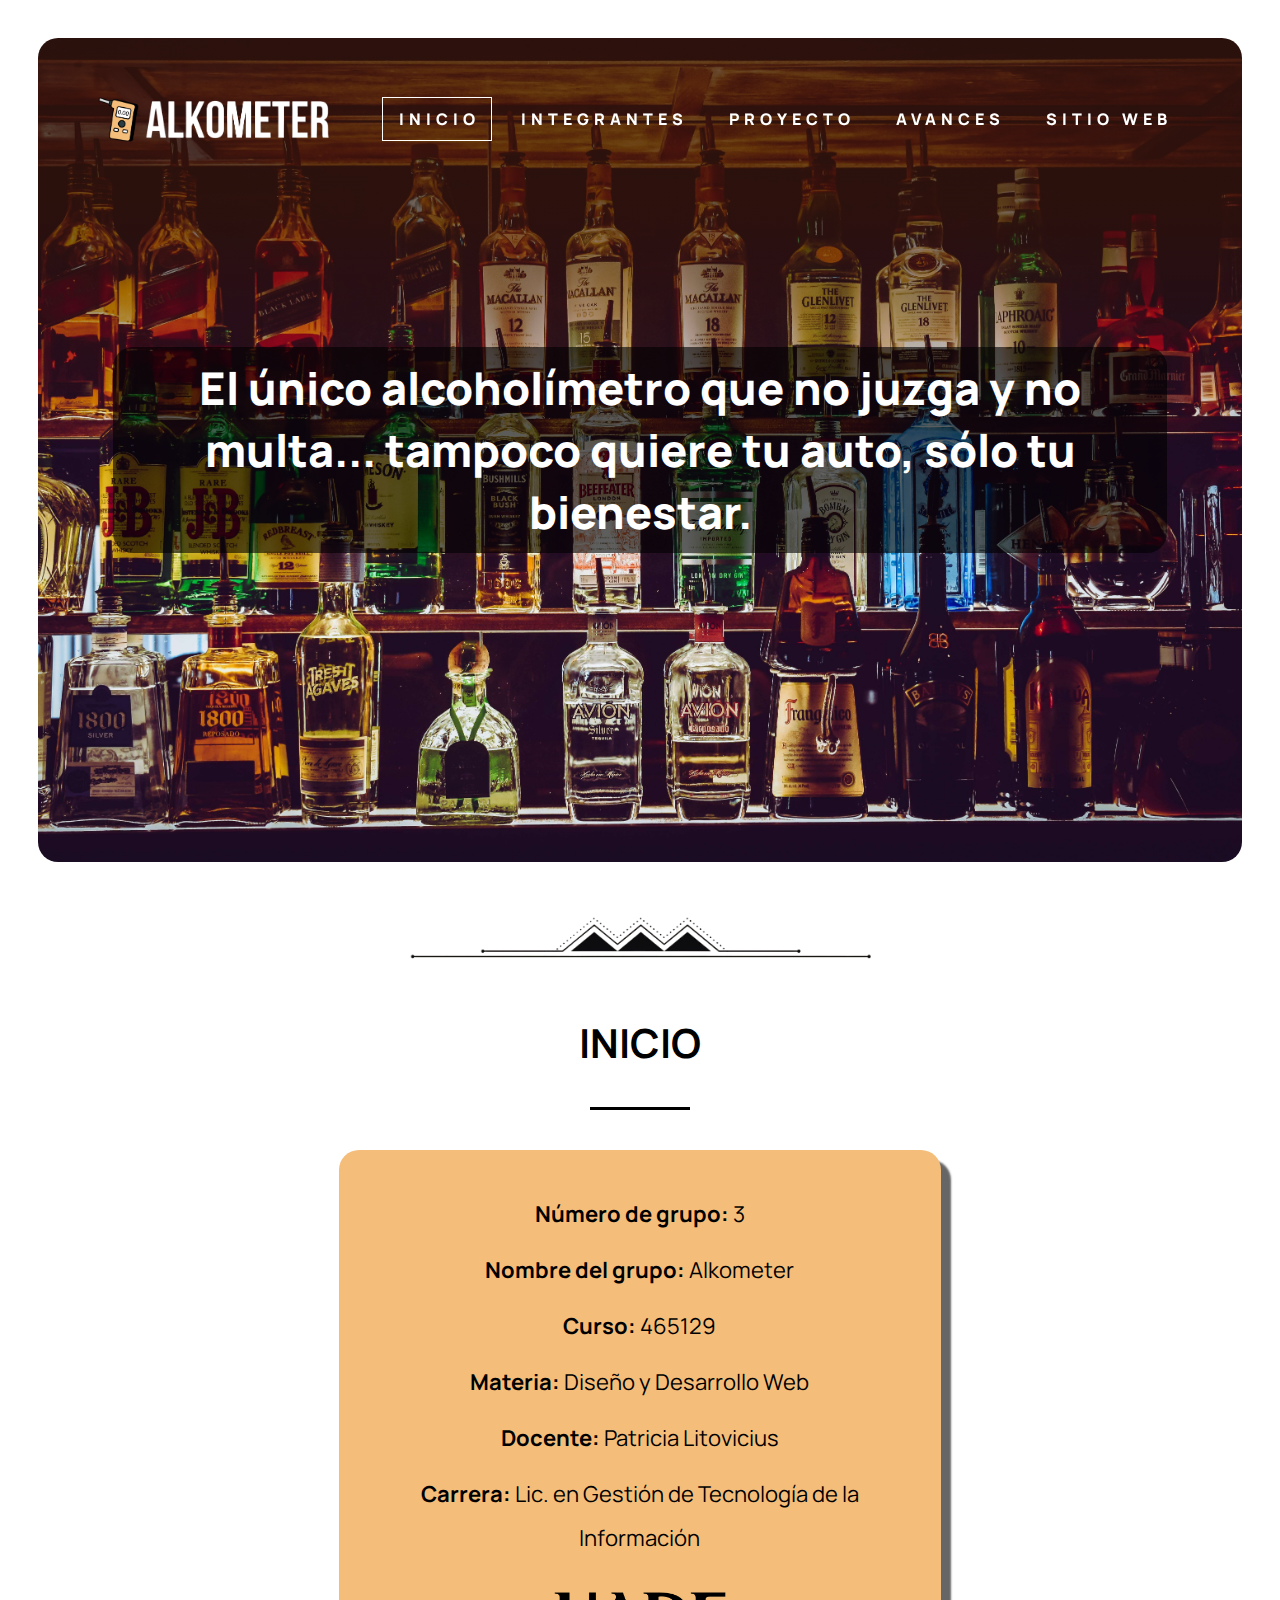
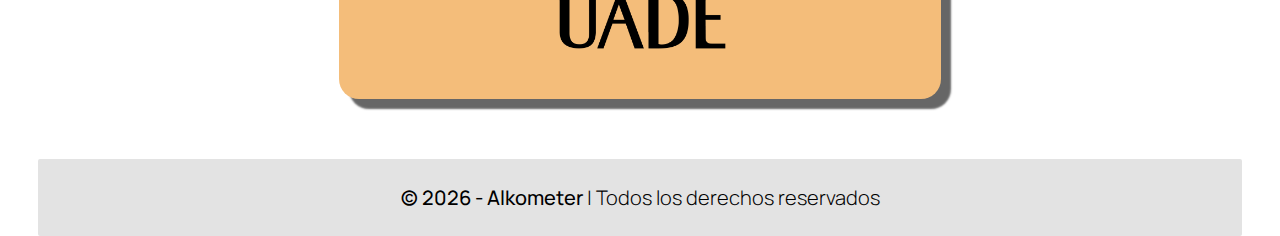
==== commit 33444eb8: "minor change2" ====
--- a/index.html
+++ b/index.html
@@ -69,7 +69,7 @@
 				<div class="container">
 					<div class="contentblock f_l_w_100 dflex flex_wrap jc_sb ai_c pt_40">
 						<div class="text f_r w_100 pl_0 w_100_tablet pl_0_tablet">
-							<h2 class="text_center fs_40 smallborder after lrb pb_40 mb_30 fs_30_tablet">INICIO</h2>
+							<h2 class="text_center fs_40 smallborder after lrb pb_40 mb_40 fs_30_tablet">INICIO</h2>
 							<div class="card w_50 w_70_tablet w_80_mobile">
 								<ul class="fs_22 text_center ml_40 mr_40 lh_200 fs_20_tablet">
 									<li><b>Número de grupo:</b> 3</li>
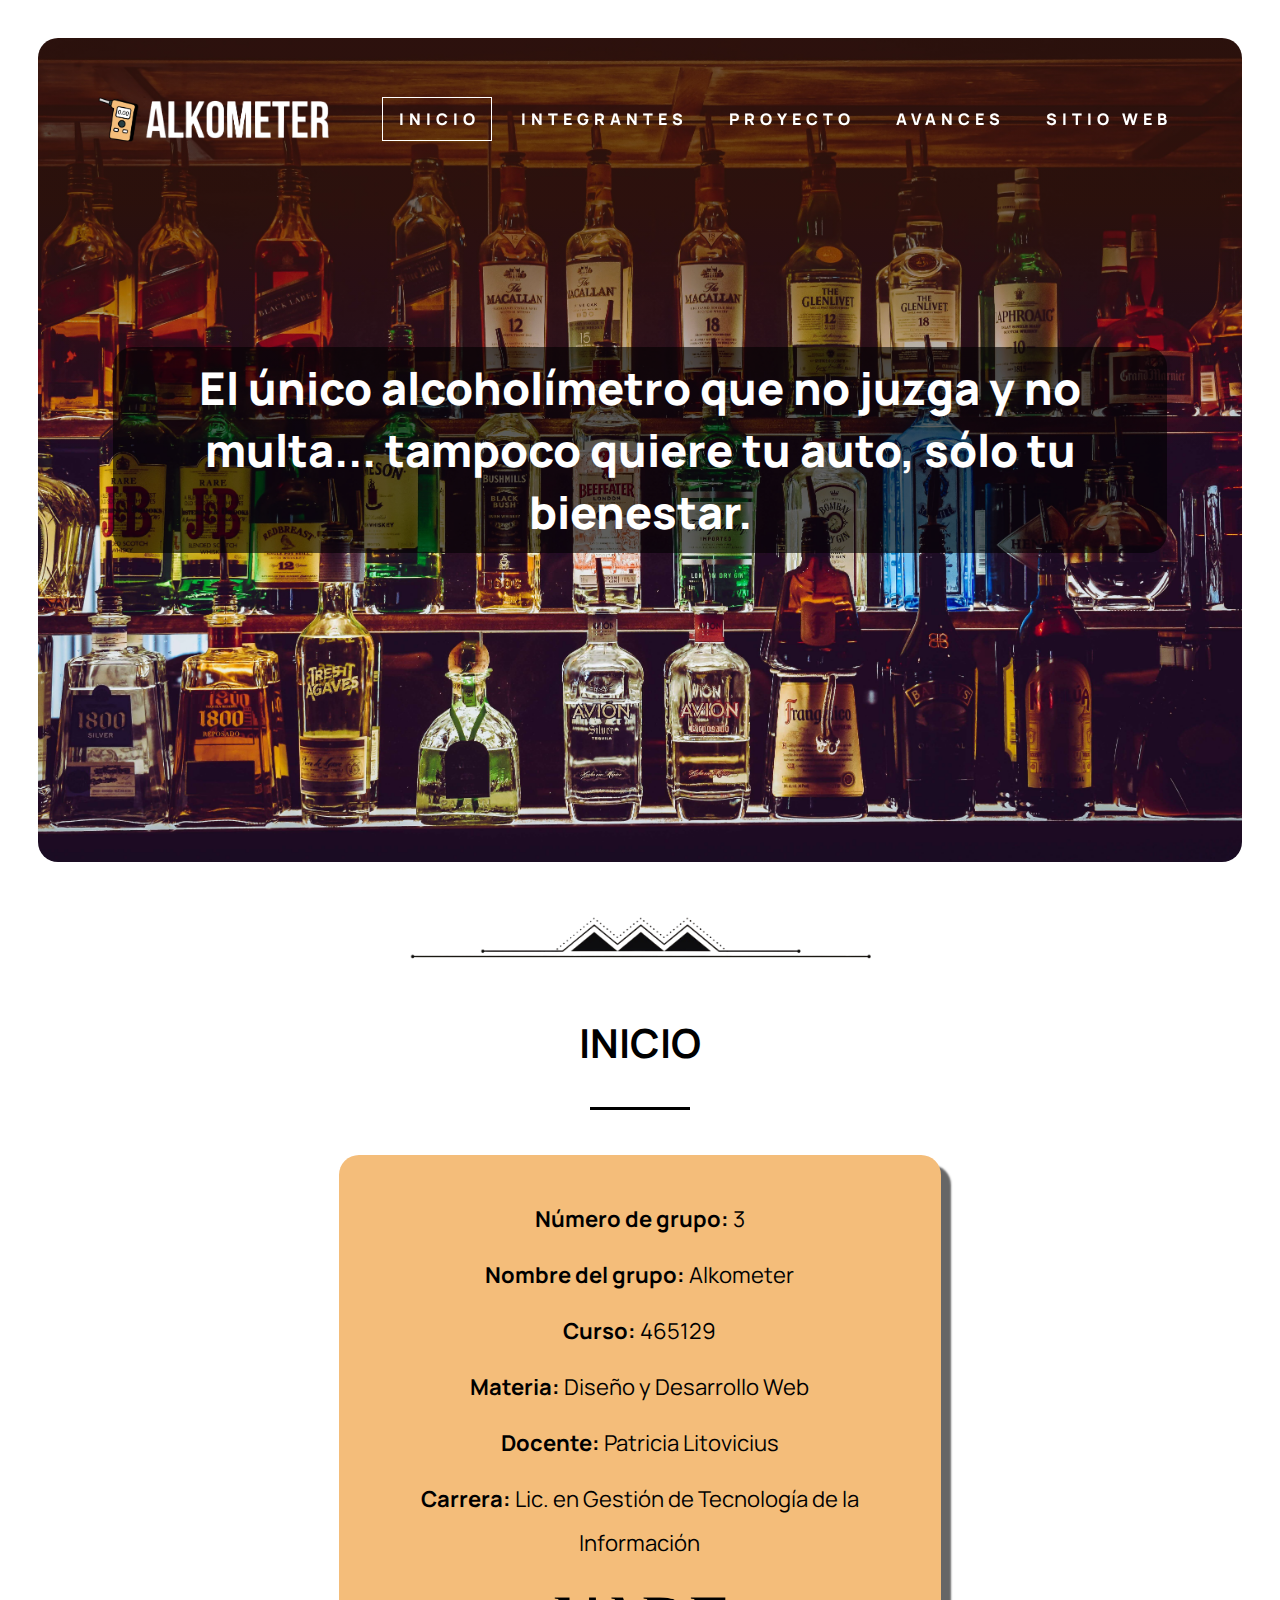
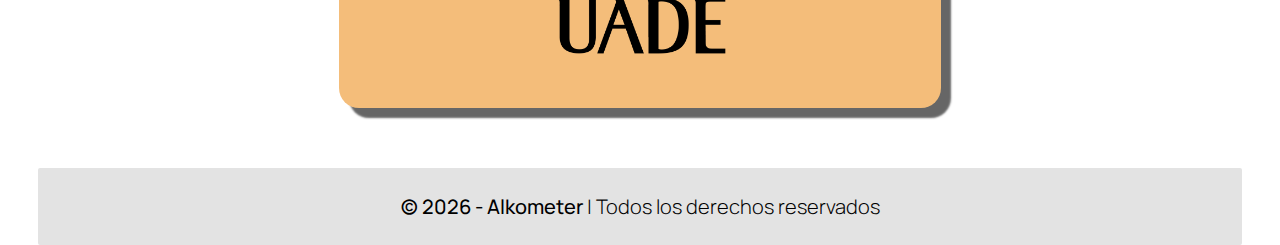
==== commit 69545bdc: "inicio and integrantes update" ====
--- a/index.html
+++ b/index.html
@@ -69,8 +69,8 @@
 				<div class="container">
 					<div class="contentblock f_l_w_100 dflex flex_wrap jc_sb ai_c pt_40">
 						<div class="text f_r w_100 pl_0 w_100_tablet pl_0_tablet">
-							<h2 class="text_center fs_40 smallborder after lrb pb_40 mb_40 fs_30_tablet">INICIO</h2>
-							<div class="card w_50 w_70_tablet w_80_mobile">
+							<h2 class="text_center fs_40 smallborder after lrb pb_40 mb_45 fs_30_tablet">INICIO</h2>
+							<div class="card_inicio w_50 w_70_tablet w_80_mobile">
 								<ul class="fs_22 text_center ml_40 mr_40 lh_200 fs_20_tablet">
 									<li><b>Número de grupo:</b> 3</li>
 									<li><b>Nombre del grupo:</b> Alkometer</li>
--- a/css/style.css
+++ b/css/style.css
@@ -237,17 +237,10 @@
   text-decoration-thickness: 2px;
   text-underline-offset: 2px;
 }
-/* section#inicio .card#group-card {
-  display: flex;
-  flex-direction: column;
-  justify-content: center;
-  align-items: center;
-  padding: 6rem 4rem;
-} */
-.card {
+.card_inicio {
   margin: 0 auto;
   background: #f4bd7a;
-  padding: 30px 15px;
+  padding: 30px 15px 34px 15px;
   list-style: none;
   border-radius: 20px;
   box-shadow: 10px 10px 2px rgba(0, 0, 0, 0.6);
@@ -257,8 +250,60 @@
   justify-content: center;
   align-items: center;
 }
-.card li{
+.card_inicio li{
   margin: 12px 0;
+}
+.member_cards{
+  display: flex;
+  flex-direction: row;
+  flex-wrap: wrap;
+  overflow: hidden;
+  gap: 20px;
+  justify-content: center;
+  align-items: stretch;
+}
+.member_cards .card{
+  width: 200px;
+  padding: 0;
+  overflow: hidden;
+  display: flex;
+  flex-direction: column;
+}
+.member_cards .card img{
+  width: 100%;
+  aspect-ratio: 1;
+  object-fit: cover;
+  margin-bottom: 12px;
+}
+.card{
+  background: #f4bd7a;
+  /* padding: 40px 15px; */
+  list-style: none;
+  border-radius: 10px;
+  box-shadow: 5px 5px 2px rgba(0, 0, 0, 0.6);
+  margin-bottom: 10px;
+  /* width: calc(100% / 3 - 30px); */
+  text-align: center;
+}
+.member_cards .card .card-info{
+  flex-grow: 1;
+  display: flex;
+  flex-direction: column;
+  justify-content: center;
+  align-items: center;
+  margin-bottom: 12px;
+  padding: 12px 0;
+  font-size: 16px;
+}
+.member_cards .card .card-info a{
+  margin-top: 10px;
+  text-decoration: underline;
+  text-decoration-thickness: 2px;
+  text-underline-offset: 2px;
+}
+.member_cards .card .card-info h3{
+  font-family: 'Manrope', sans-serif;
+  font-size: 18px;
 }
 .title_line_color h2:after {
   background: #000 !important;
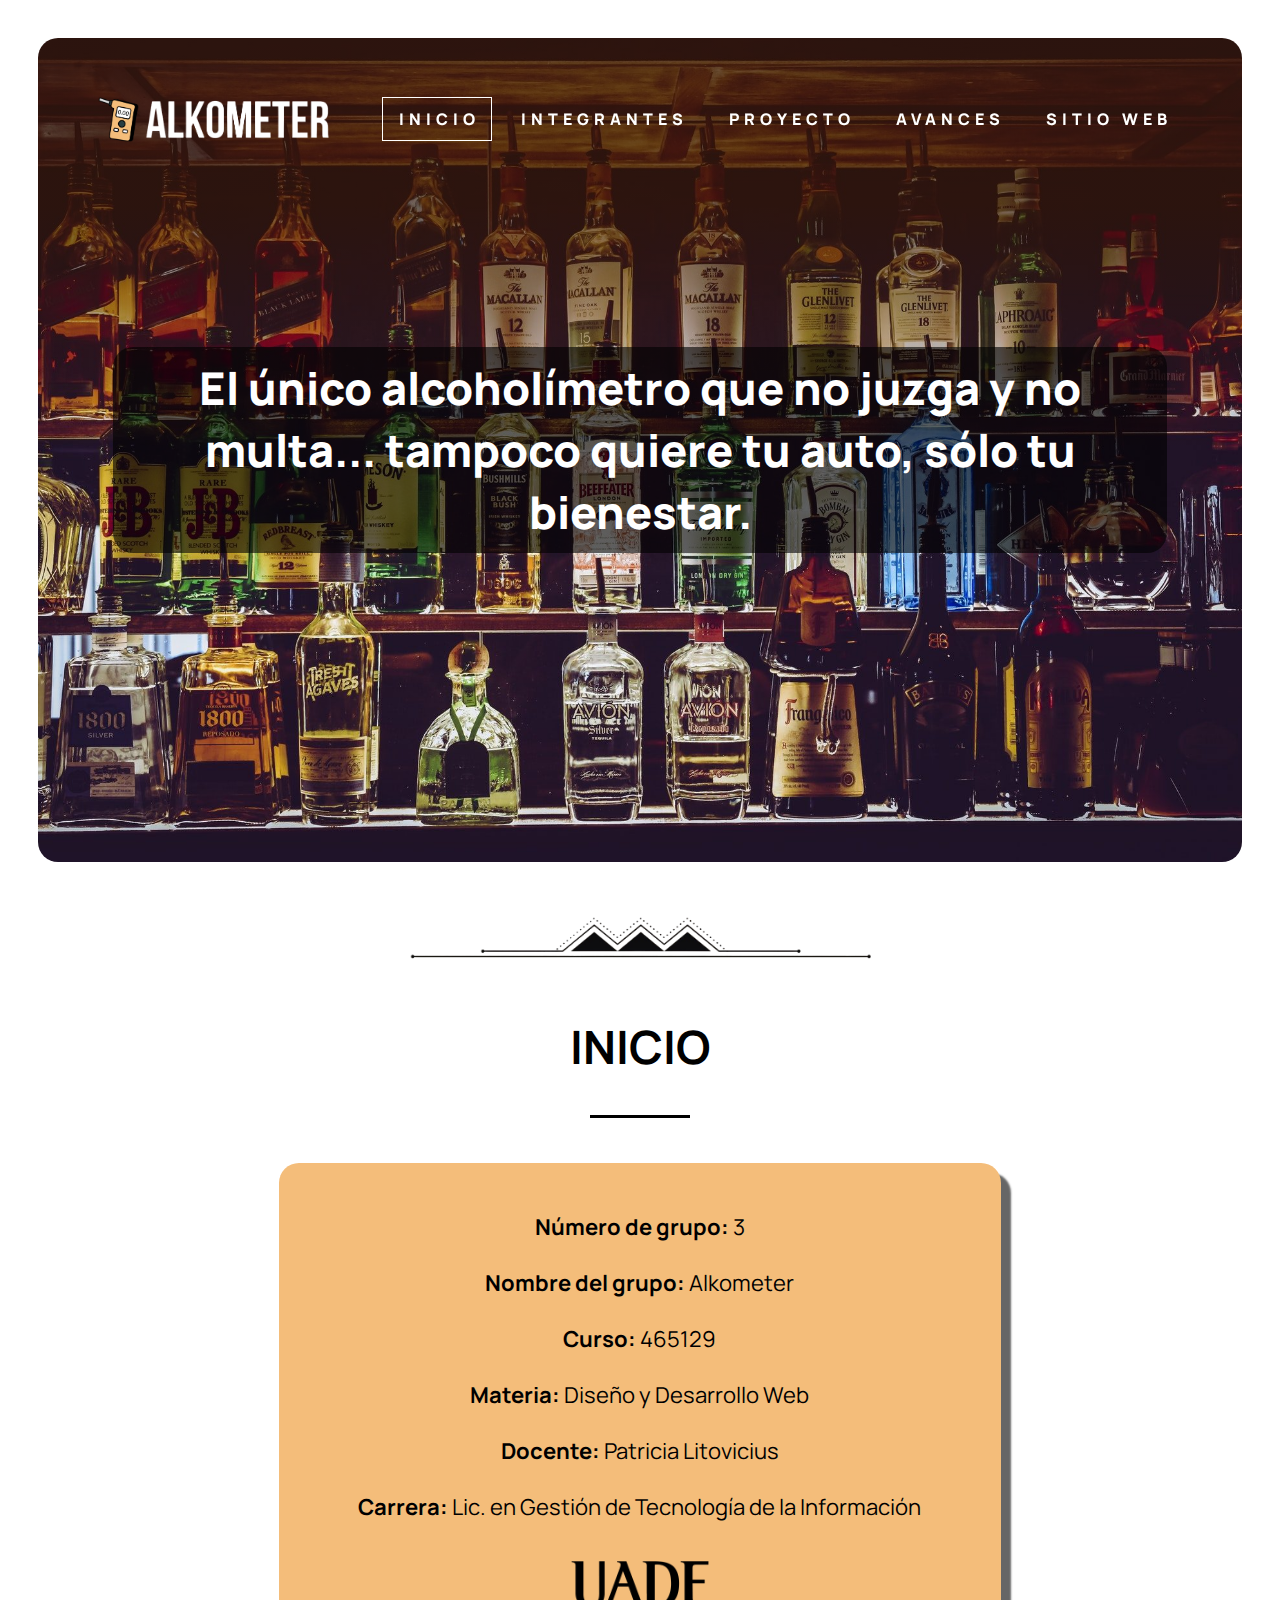
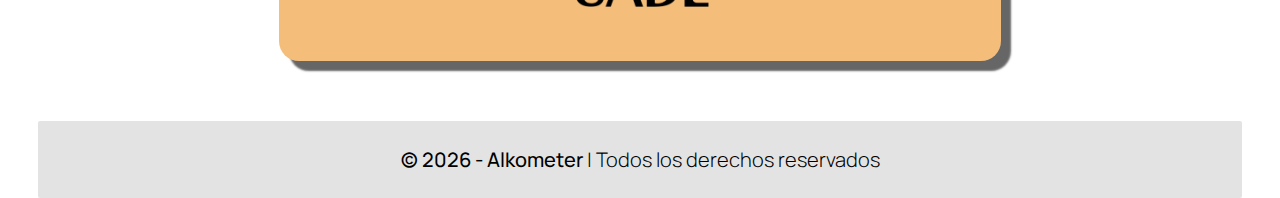
==== commit 3f45dbbd: "major update to all sections" ====
--- a/index.html
+++ b/index.html
@@ -61,7 +61,7 @@
 			
 			<!-- Page Divider 1 -->
 			<div>
-				<img src="images/page_divider.png" alt="" class="w_40 w_55_tablet w_70_mobile dflex ml_auto mr_auto pt_40"/>
+				<img src="images/page_divider.png" alt="" class="w_40 w_55_tablet w_75_mobile dflex ml_auto mr_auto pt_40"/>
 			</div>
 
 			<!-- Inicio -->
@@ -69,9 +69,9 @@
 				<div class="container">
 					<div class="contentblock f_l_w_100 dflex flex_wrap jc_sb ai_c pt_40">
 						<div class="text f_r w_100 pl_0 w_100_tablet pl_0_tablet">
-							<h2 class="text_center fs_40 smallborder after lrb pb_40 mb_45 fs_30_tablet">INICIO</h2>
-							<div class="card_inicio w_50 w_70_tablet w_80_mobile">
-								<ul class="fs_22 text_center ml_40 mr_40 lh_200 fs_20_tablet">
+							<h2 class="text_center fs_46 fs_40_mobile smallborder after lrb pb_40 mb_45">INICIO</h2>
+							<div class="card_inicio w_60 w_70_tablet w_100_mobile">
+								<ul class="fs_22 text_center ml_10 mr_10 lh_200 fs_20_tablet">
 									<li><b>Número de grupo:</b> 3</li>
 									<li><b>Nombre del grupo:</b> Alkometer</li>
 									<li><b>Curso:</b> 465129</li>
@@ -79,7 +79,7 @@
 									<li><b>Docente:</b> Patricia Litovicius</li>
 									<li><b>Carrera:</b> Lic. en Gestión de Tecnología de la Información</li>
 								</ul>
-								<img src="images/logo_UADE.webp" alt="Logo de UADE" class="logo_UADE img_fit w_30 w_40_mobile"/>
+								<img src="images/logo_UADE.webp" alt="Logo de UADE" class="logo_UADE img_fit w_20 w_30_tablet w_40_mobile"/>
 							</div>
 						</div>
 
--- a/css/style.css
+++ b/css/style.css
@@ -211,7 +211,7 @@
   height: calc(100vh - var(--main-padding) * 2);
 }
 .banner {
-  background: linear-gradient(rgba(50, 20, 0, 0.65) 20%, transparent 50%), url(../images/bg1.jpg) no-repeat center !important;
+  background: linear-gradient(rgba(50, 20, 0, 0.65) 20%, transparent 50%), url(../images/bg2.jpeg) no-repeat center !important;
   background-size: cover !important;
   border-radius: 20px;
 }
@@ -304,6 +304,37 @@
 .member_cards .card .card-info h3{
   font-family: 'Manrope', sans-serif;
   font-size: 18px;
+}
+#project{
+  display: flex;
+  align-items: center;
+  flex-direction: column;
+}
+.project-card{
+  width: 100%;
+  max-width: 1000px;
+  display: flex;
+  overflow: hidden;
+  background: #f4bd7a;
+  list-style: none;
+  border-radius: 20px;
+  box-shadow: 10px 10px 2px rgba(0, 0, 0, 0.6);
+  margin-bottom: 40px;
+  align-items: stretch;
+  text-align: center;
+  justify-content: center;
+  margin: 0 auto;
+  flex-direction: column;
+}
+.project-card img{
+  margin: 0 auto;
+  padding-top: 30px;
+  padding-bottom: 40px;
+  object-fit: cover;
+}
+.project-card p{
+  padding: 40px 40px 0px 40px;
+  font-family: 'Manrope', sans-serif;
 }
 .title_line_color h2:after {
   background: #000 !important;
--- a/css/style-global-blocks.css
+++ b/css/style-global-blocks.css
@@ -6,11 +6,6 @@
 }
 .container.fw {
   width: 100%;
-}
-
-.btnbox {
-}
-.btnbox {
 }
 .btn {
   float: left;
@@ -34,20 +29,10 @@
 .btnbox .btn {
   margin: 0 10px;
 }
-
 section {
   float: left;
   width: 100%;
   position: relative;
-}
-.contentblock {
-}
-.contentblock .text {
-}
-
-.contactform.style1 {
-}
-.contactform.style1 form {
 }
 .contactform.style1 form input[type="text"],
 .contactform.style1 form input[type="email"],
@@ -140,7 +125,9 @@
 }
 
 @media (max-width: 1200px) {
-  .headermenu {
+  .container,
+  .container.fw {
+    padding: 0 0;
   }
   .headermenu a.menucontrol {
     display: block;
@@ -181,6 +168,13 @@
   }
 }
 
+@media (max-width: 700px) {
+  .project-card img {
+      width: 100%;
+      height: 50%;
+  }
+}
+
 @media (max-width: 640px) {
   .contactform.style1 form input[type="text"],
   .contactform.style1 form input[type="email"],
--- a/css/style-global.css
+++ b/css/style-global.css
@@ -124,6 +124,7 @@
 	.fs_55	{font-size:55px;}
 	.fs_50	{font-size:50px;}
 	.fs_48	{font-size:48px;}
+	.fs_46 	{font-size:46px;}
 	.fs_45	{font-size:45px;}
 	.fs_42	{font-size:42px;}
 	.fs_40	{font-size:40px;}
@@ -2283,6 +2284,7 @@
 	.pl_150_mobile			{padding-left: 150px !important;}
 	.pl_175_mobile			{padding-left: 175px !important;}
 	.pl_200_mobile			{padding-left: 200px !important;}
+	.pr_0_mobile 			{padding-right: 0 !important;}
 	.pr_5_mobile			{padding-right: 5px !important;}
 	.pr_10_mobile			{padding-right: 10px !important;}
 	.pr_15_mobile			{padding-right: 15px !important;}
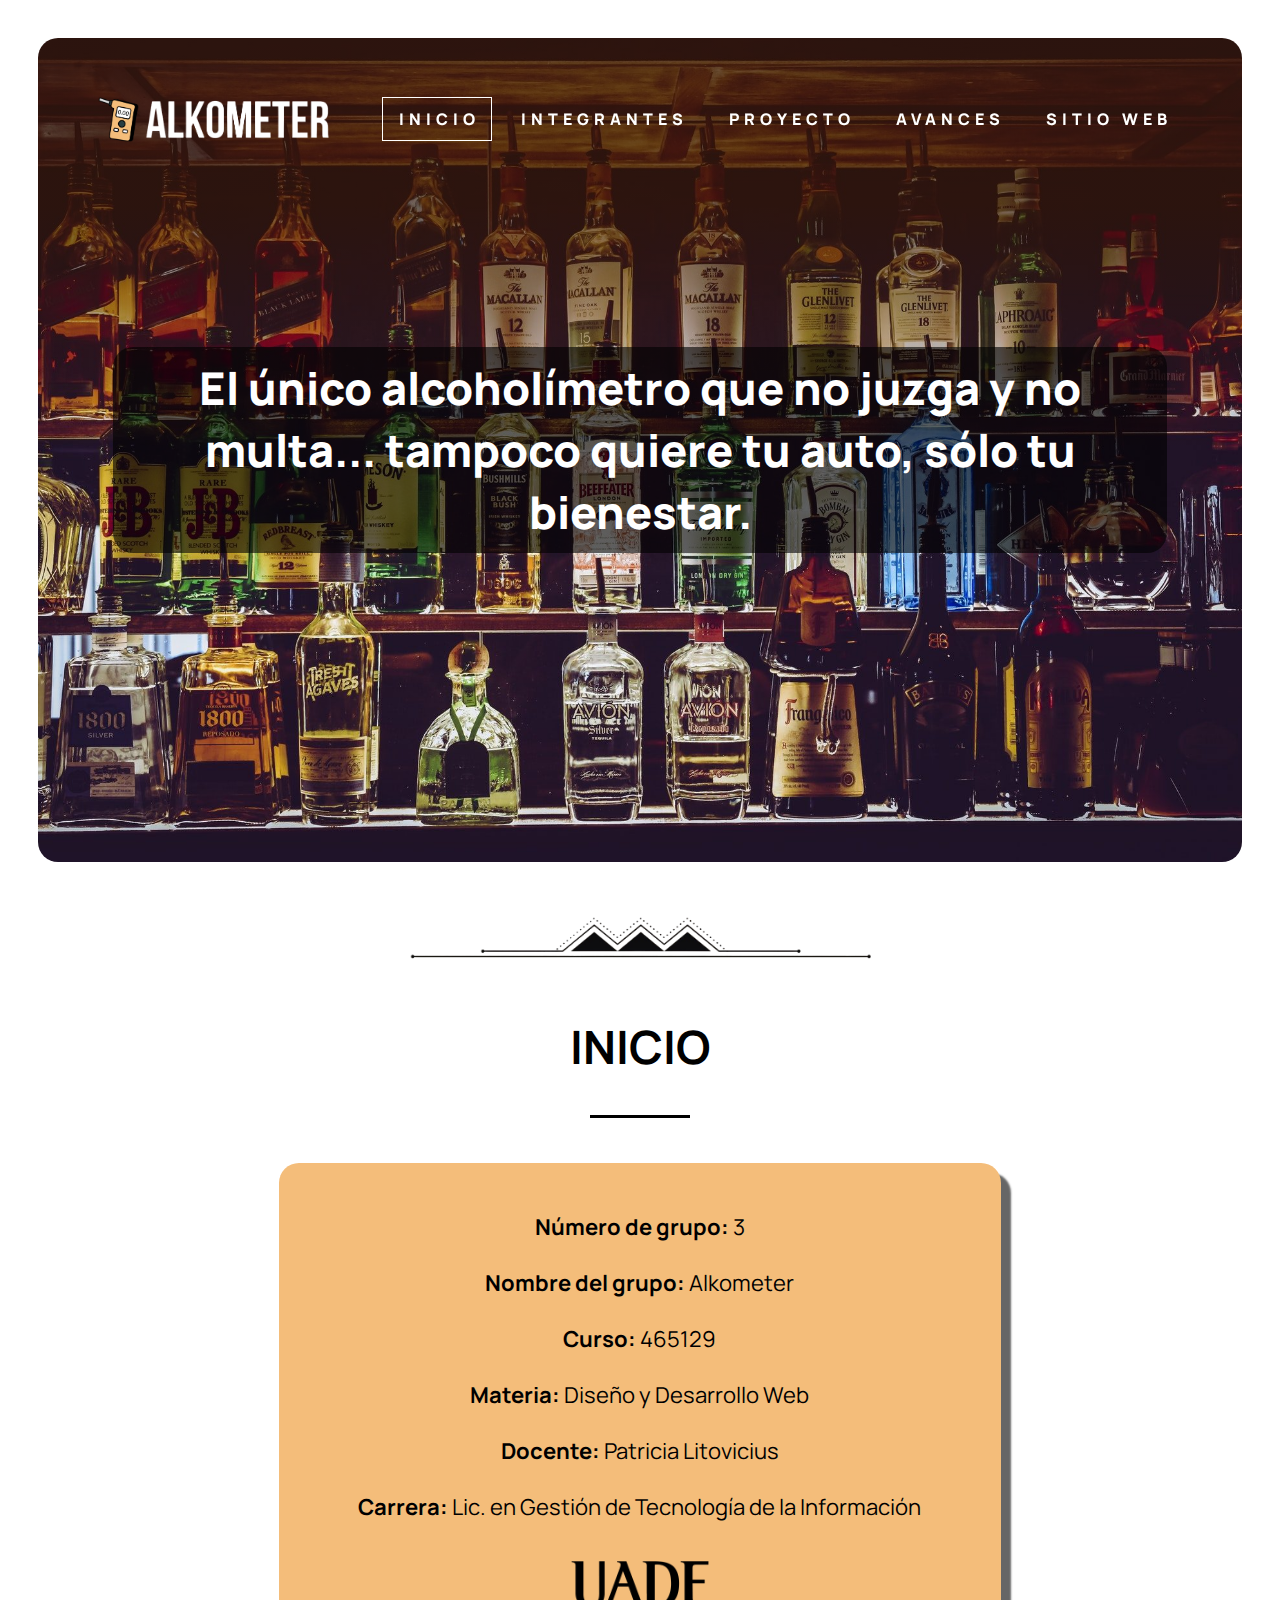
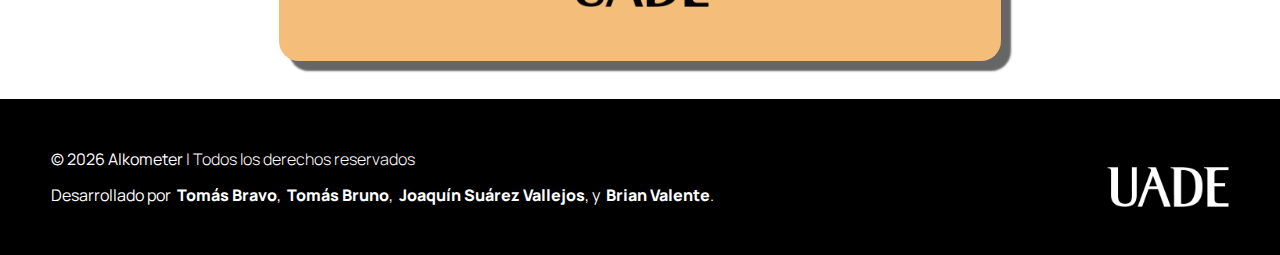
==== commit c0cf18f4: "Header and footer improvements" ====
--- a/index.html
+++ b/index.html
@@ -51,7 +51,7 @@
 		<main class="screen w_100 ml_auto mr_auto">
 
 			<!-- Banner -->
-			<section class="banner f_l_w_100 pt_200 pb_200 aspectratio_16_10 dflex flex_wrap jc_c ai_c pt_150_tablet pb_125_tablet" id="home">
+			<section class="banner pt_200 pb_200 aspectratio_16_10 dflex flex_wrap jc_c ai_c pt_150_tablet pb_125_tablet" id="home">
 				<div class="container pl_60 pr_60">
 					<div class="text">
 						<h1 class="w_auto text-overlay fs_45 f_900 text_white text_center ml_15 mr_15 fs_40_tablet fs_32_mobile">El único alcoholímetro que no juzga y no multa... tampoco quiere tu auto, sólo tu bienestar.</h1>
@@ -65,10 +65,10 @@
 			</div>
 
 			<!-- Inicio -->
-			<section class="title_line_color f_l_w_100" id="inicio">
+			<section class="title_line_color" id="inicio">
 				<div class="container">
-					<div class="contentblock f_l_w_100 dflex flex_wrap jc_sb ai_c pt_40">
-						<div class="text f_r w_100 pl_0 w_100_tablet pl_0_tablet">
+					<div class="contentblock dflex flex_wrap jc_sb ai_c pt_40">
+						<div class="text w_100 pl_0 w_100_tablet pl_0_tablet">
 							<h2 class="text_center fs_46 fs_40_mobile smallborder after lrb pb_40 mb_45">INICIO</h2>
 							<div class="card_inicio w_60 w_70_tablet w_100_mobile">
 								<ul class="fs_22 text_center ml_10 mr_10 lh_200 fs_20_tablet">
@@ -82,25 +82,26 @@
 								<img src="images/logo_UADE.webp" alt="Logo de UADE" class="logo_UADE img_fit w_20 w_30_tablet w_40_mobile"/>
 							</div>
 						</div>
-
-						<!-- <div class="controlAlcoholemia1 aligncenter mb_50">
-							<img src="images/controlAlcoholemia1.jpg" alt="" class="img_basic img_fit"/>
-						</div> -->
 					</div>
 				</div>
 			</section>
-			
-			<!-- Footer -->
-			<footer class="footer f_l_w_100 mt_60 pt_25 pb_25">
-				<div class="container">
-					<div class="copyright text_center aligncenter fs_20 fs_18_mobile f_500">&copy; 
-						<span id="year"></span> <a class="border_none"> - Alkometer</a> 
-						<span class="f_300"> | Todos los derechos reservados </span>
-						<!-- <img src="images/logo_UADE.webp" alt="Logo de UADE"> -->
-					</div>
-				</div>
-			</footer>
 		</main>
+
+        <footer>
+			<div>
+				<span>&copy;&nbsp;<span id="year"></span>&nbsp;Alkometer<span class="f_300">&nbsp;| Todos los derechos reservados</span></span>
+				<span class="credits">
+					Desarrollado por&nbsp;
+					<a target="_blank" href="https://bravoto.github.io/Ficha-personal-parcial1/">Tomás Bravo</a>,&nbsp;
+					<a target="_blank" href="https://tomardo04.github.io/dydw-ficha/">Tomás Bruno</a>,&nbsp;
+					<a target="_blank" href="https://joaquinsuarezvallejos.github.io/PrimerParcial-JoaquinSuarezVallejos-DesarrolloWeb/">Joaquín Suárez Vallejos</a>,&nbsp;y&nbsp;
+					<a target="_blank" href="https://brianvalente.github.io/uade-dydw-parcial-1/">Brian Valente</a>.
+				</span>
+			</div>
+			<div>
+				<img height="40" src="images/uade.webp">
+			</div>
+		</footer>
 
 		<!-- JS -->
 		<script src="js/js-global-blocks.js"></script>
--- a/css/style.css
+++ b/css/style.css
@@ -15,11 +15,20 @@
 
 html {
   --main-padding: min(50px, 3vw);
+  min-height: 100%;
+  font-family: 'Manrope';
+}
+
+body {
+  display: flex;
+  flex-direction: column;
+  min-height: 100vh;
 }
 
 main.screen {
   max-width: 2200px;
   padding: var(--main-padding);
+  flex-grow: 1;
 }
 
 
@@ -116,7 +125,8 @@
         z-index: 999;
         top: 0;
         left: 0;
-        background-color: rgba(0, 0, 0, .5);
+        background-color: rgba(0, 0, 0, .8);
+        backdrop-filter: blur(5px);
         margin: 0;
         display: none;
         justify-content: center;
@@ -210,6 +220,15 @@
 #home {
   height: calc(100vh - var(--main-padding) * 2);
 }
+
+#home.secondary {
+  height: 200px;
+
+  & > * {
+    display: none;
+  }
+}
+
 .banner {
   background: linear-gradient(rgba(50, 20, 0, 0.65) 20%, transparent 50%), url(../images/bg2.jpeg) no-repeat center !important;
   background-size: cover !important;
@@ -236,6 +255,12 @@
   text-decoration: underline;
   text-decoration-thickness: 2px;
   text-underline-offset: 2px;
+}
+.underline-text3{
+  color: #000;
+  text-decoration: underline;
+  text-decoration-thickness: 4px;
+  text-underline-offset: 6px;
 }
 .card_inicio {
   margin: 0 auto;
@@ -349,25 +374,68 @@
   color: #000;
   border-bottom: 1px solid #000;
 }
-.footer{
-  background-color: #e3e3e3;
-  border-radius: 2px;
-  /* width: 100%;
-  height: 60px;
-  display: flex;
-  justify-content: space-around;
-  align-items: center;
-  padding: 15px 0; */
-}
-/* .footer img{
-  height: 100%;
-  margin: 0 10px;
-  object-fit: cover;
-  filter: invert();
-} */
+
 .logo_UADE{
   padding-top: 20px;
   padding-bottom: 20px;
   margin: 0 10px;
   filter: invert();
-}+}
+
+/* Footer */
+footer {
+  background-color: black;
+  color: white;
+  padding: 48px 4vw;
+  font-size: 16px;
+  line-height: 24px;
+  justify-content: space-between;
+
+  display: flex;
+  gap: 20px;
+
+  div:first-child {
+    display: flex;
+    flex-direction: column;
+    justify-content: space-between;
+    align-items: flex-start;
+    gap: 12px;
+    flex-grow: 1;
+    max-width: 70%;
+
+    a {
+      color: white;
+      text-decoration: none;
+      font-weight: 800;
+      white-space: nowrap;
+    }
+
+    div {
+      display: flex;
+      gap: 12px;
+    }
+  }
+
+  div:last-child {
+    display: flex;
+    justify-content: flex-end;
+    align-items: flex-end;
+  }
+
+  @media (max-width: 700px) {
+    flex-direction: column;
+    gap: 40px;
+
+    span {
+      text-align: center;
+    }
+
+    div:first-child,
+    div:last-child {
+      max-width: 100%;
+      display: flex;
+      justify-content: center;
+      align-items: center;
+    }
+  }
+}
--- a/css/style-global-blocks.css
+++ b/css/style-global-blocks.css
@@ -30,7 +30,6 @@
   margin: 0 10px;
 }
 section {
-  float: left;
   width: 100%;
   position: relative;
 }
--- a/css/style-global.css
+++ b/css/style-global.css
@@ -544,6 +544,7 @@
 	.pt_40			{padding-top: 40px;}
 	.pt_45			{padding-top: 45px;}
 	.pt_50			{padding-top: 50px;}
+	.pt_55 			{padding-top: 55px;}
 	.pt_60			{padding-top: 60px;}
 	.pt_70			{padding-top: 70px;}
 	.pt_80			{padding-top: 80px;}
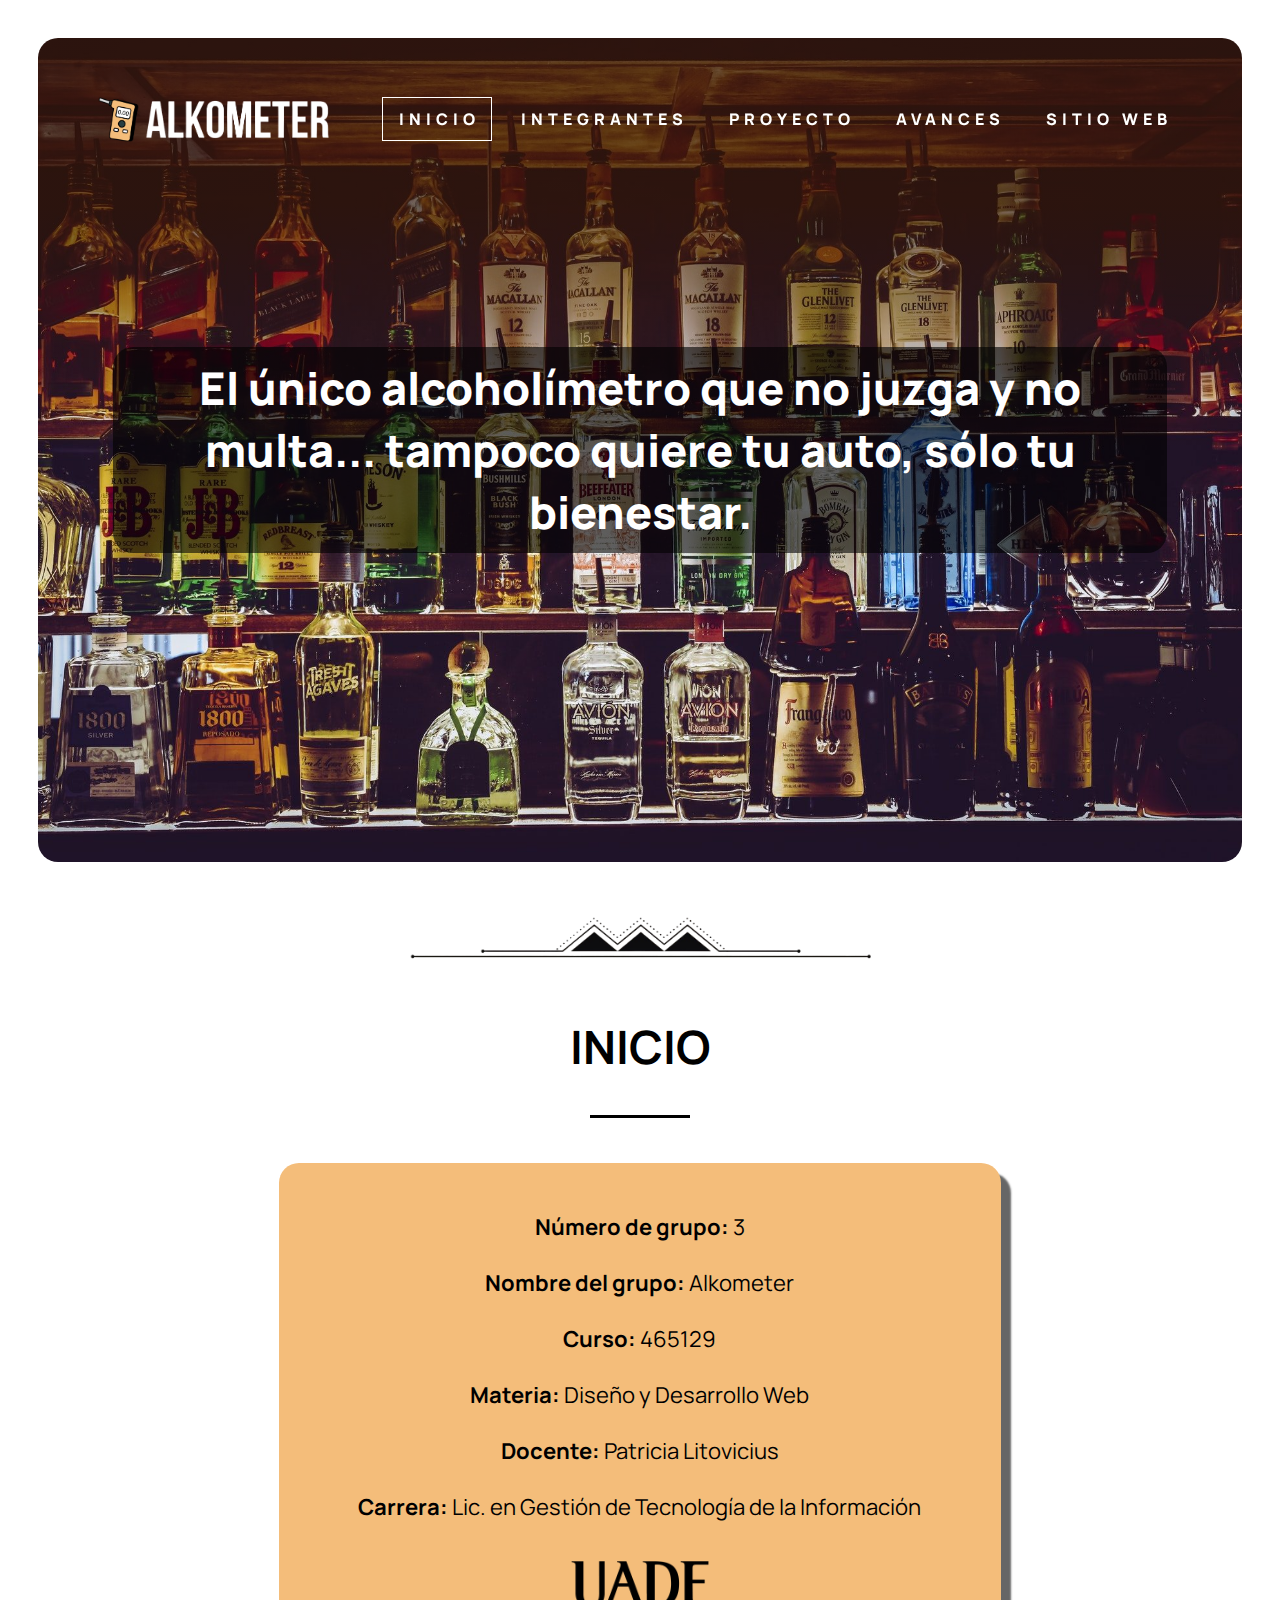
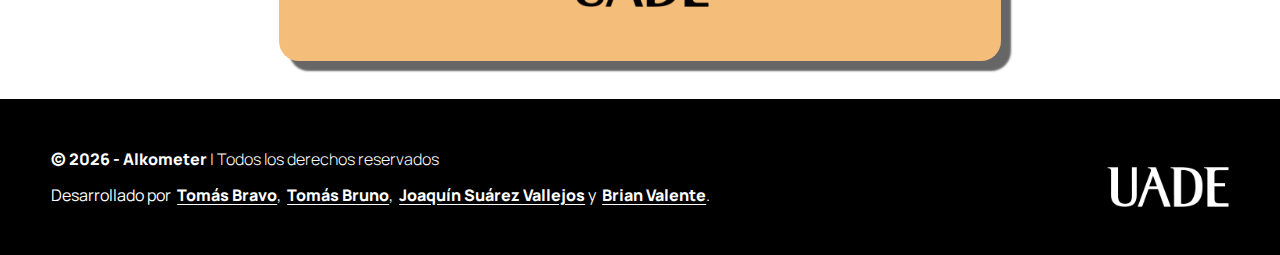
==== commit 07ebe8db: "footer minor changes" ====
--- a/index.html
+++ b/index.html
@@ -87,14 +87,14 @@
 			</section>
 		</main>
 
-        <footer>
+		<footer>
 			<div>
-				<span>&copy;&nbsp;<span id="year"></span>&nbsp;Alkometer<span class="f_300">&nbsp;| Todos los derechos reservados</span></span>
+				<span class="f_800">&copy;&nbsp;<span id="year"></span>&nbsp;- Alkometer<span class="f_300">&nbsp;| Todos los derechos reservados</span></span>
 				<span class="credits">
 					Desarrollado por&nbsp;
 					<a target="_blank" href="https://bravoto.github.io/Ficha-personal-parcial1/">Tomás Bravo</a>,&nbsp;
 					<a target="_blank" href="https://tomardo04.github.io/dydw-ficha/">Tomás Bruno</a>,&nbsp;
-					<a target="_blank" href="https://joaquinsuarezvallejos.github.io/PrimerParcial-JoaquinSuarezVallejos-DesarrolloWeb/">Joaquín Suárez Vallejos</a>,&nbsp;y&nbsp;
+					<a target="_blank" href="https://joaquinsuarezvallejos.github.io/PrimerParcial-JoaquinSuarezVallejos-DesarrolloWeb/">Joaquín Suárez Vallejos</a>&nbsp;y&nbsp;
 					<a target="_blank" href="https://brianvalente.github.io/uade-dydw-parcial-1/">Brian Valente</a>.
 				</span>
 			</div>
--- a/css/style.css
+++ b/css/style.css
@@ -405,7 +405,8 @@
 
     a {
       color: white;
-      text-decoration: none;
+      text-decoration: underline;
+      text-underline-offset: 3px;
       font-weight: 800;
       white-space: nowrap;
     }
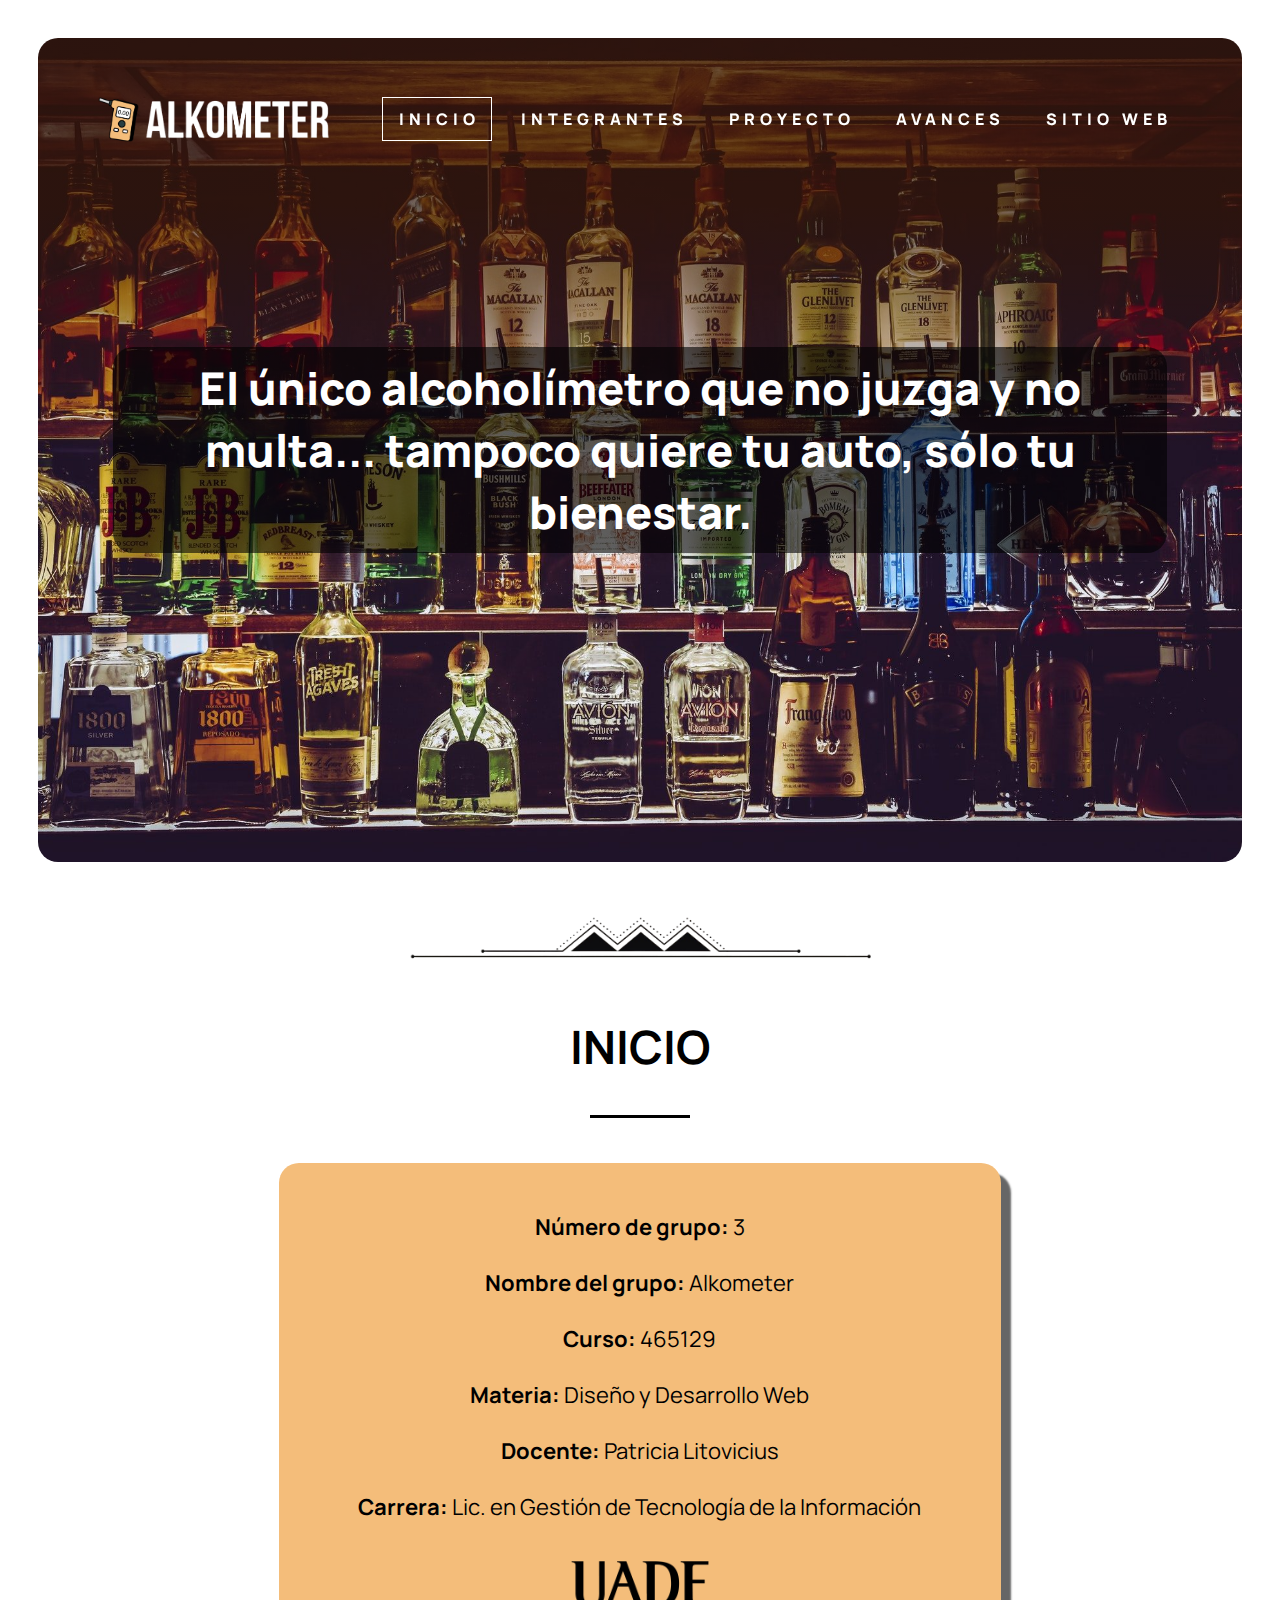
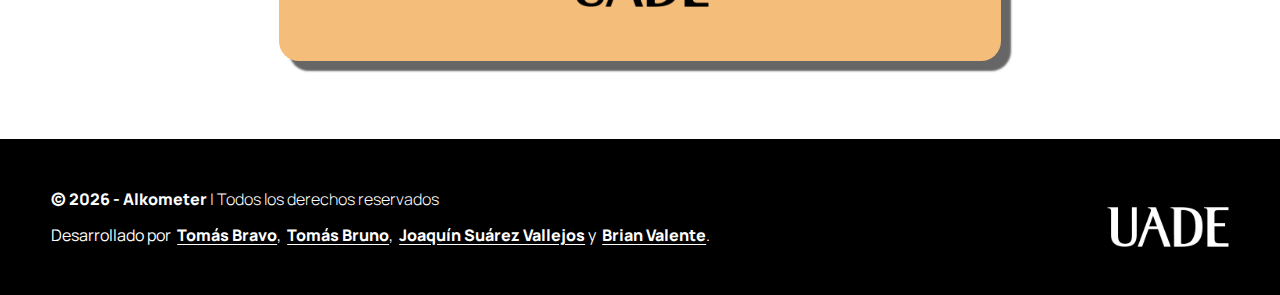
==== commit 984b7293: "update SEO y accesibilidad" ====
--- a/index.html
+++ b/index.html
@@ -10,6 +10,13 @@
 		<!-- Title and Favicon -->
 		<title>Alkometer - Inicio</title>
 		<link rel="icon" type="image/png" href="images/favicon.png">
+
+		<!-- SEO -->
+		<meta name="description" content="Alkometer es un alcoholímetro online que te permite calcular tu alcoholemia de forma rápida y sencilla. ¡No juzga, no multa, solo te cuida!">
+		<meta name="keywords" content="Alkometer, alcoholímetro, alcoholemia, calculadora de alcoholemia, fórmula de Widmark, conducir alcoholizado, seguridad vial">
+		<meta name="author" content="Tomás Bravo, Tomás Bruno, Joaquín Suárez Vallejos, Brian Valente">
+		<meta name="robots" content="index, follow">
+		<meta name="theme-color" content="#000000">
 
 		<!-- Fonts -->
 		<link rel="preconnect" href="https://fonts.googleapis.com">
@@ -99,7 +106,7 @@
 				</span>
 			</div>
 			<div>
-				<img height="40" src="images/uade.webp">
+				<img height="40" alt="logo_UADE" src="images/uade.webp">
 			</div>
 		</footer>
 
--- a/css/style.css
+++ b/css/style.css
@@ -262,6 +262,14 @@
   text-decoration-thickness: 4px;
   text-underline-offset: 6px;
 }
+.iframe_YouTube{
+  display: flex;
+  margin: 0 auto;
+  border-radius: 20px;
+  aspect-ratio: calc(16/9);
+  width: 100%;
+  max-width: 600px;
+}
 .card_inicio {
   margin: 0 auto;
   background: #f4bd7a;
@@ -274,6 +282,7 @@
   flex-direction: column;
   justify-content: center;
   align-items: center;
+  margin-bottom: 40px;
 }
 .card_inicio li{
   margin: 12px 0;
@@ -374,12 +383,66 @@
   color: #000;
   border-bottom: 1px solid #000;
 }
-
+.color-boxes-container{
+  display: flex;
+  flex-wrap: wrap;
+  gap: 20px;
+  justify-content: center;
+  align-items: center;
+  padding-top: 10px;
+  padding-bottom: 10px;
+}
+.color-box{
+  height: 120px;
+  width: 120px;
+  display: flex;
+  justify-content: center;
+  align-items: center;
+  border-radius: 20px;
+  font-size: 18px;
+  font-weight: 600;
+  box-shadow: 6px 6px 2px rgba(0, 0, 0, 0.6);
+  text-shadow: 2px 2px 5px rgba(0, 0, 0, 0.5);
+  padding: 20px;
+}
+.color1{
+  background-color: #fff;
+  color: #000;
+}
+.color2{
+  background-color: #000;
+  color: #FFF;
+}
+.color3{
+  background-color: #DCDCDC;
+  color: #000;
+}
+.color4{
+  background-color: #D3D3D3;
+  color: #000;
+}
+.color5{
+  background-color: #f4bd7a;
+  color: #FFF;
+}
+.color6{
+  background-color: #f2b264;
+  color: #FFF;
+}
 .logo_UADE{
   padding-top: 20px;
   padding-bottom: 20px;
   margin: 0 10px;
   filter: invert();
+}
+.logoAlkometer{
+  display: flex;
+  margin: 0 auto;
+}
+.arbol_sitio{
+  display: flex;
+  margin: 0 auto;
+  padding-top: 15px;
 }
 
 /* Footer */
--- a/css/style-global-blocks.css
+++ b/css/style-global-blocks.css
@@ -175,23 +175,7 @@
 }
 
 @media (max-width: 640px) {
-  .contactform.style1 form input[type="text"],
-  .contactform.style1 form input[type="email"],
-  .contactform.style1 form select,
-  .contactform.style1 form textarea {
-    height: 42px;
-    padding: 0 0 0 15px;
-    font-size: 16px;
-    margin-bottom: 20px;
-  }
-  .contactform.style1 form .half {
-    width: 100% !important;
-  }
-  .contactform.style1 form textarea {
-    height: 120px;
-  }
-  .contactform.style1 form button {
-    padding: 15px 20px;
-    font-size: 15px;
+  .color-box{
+    
   }
 }
